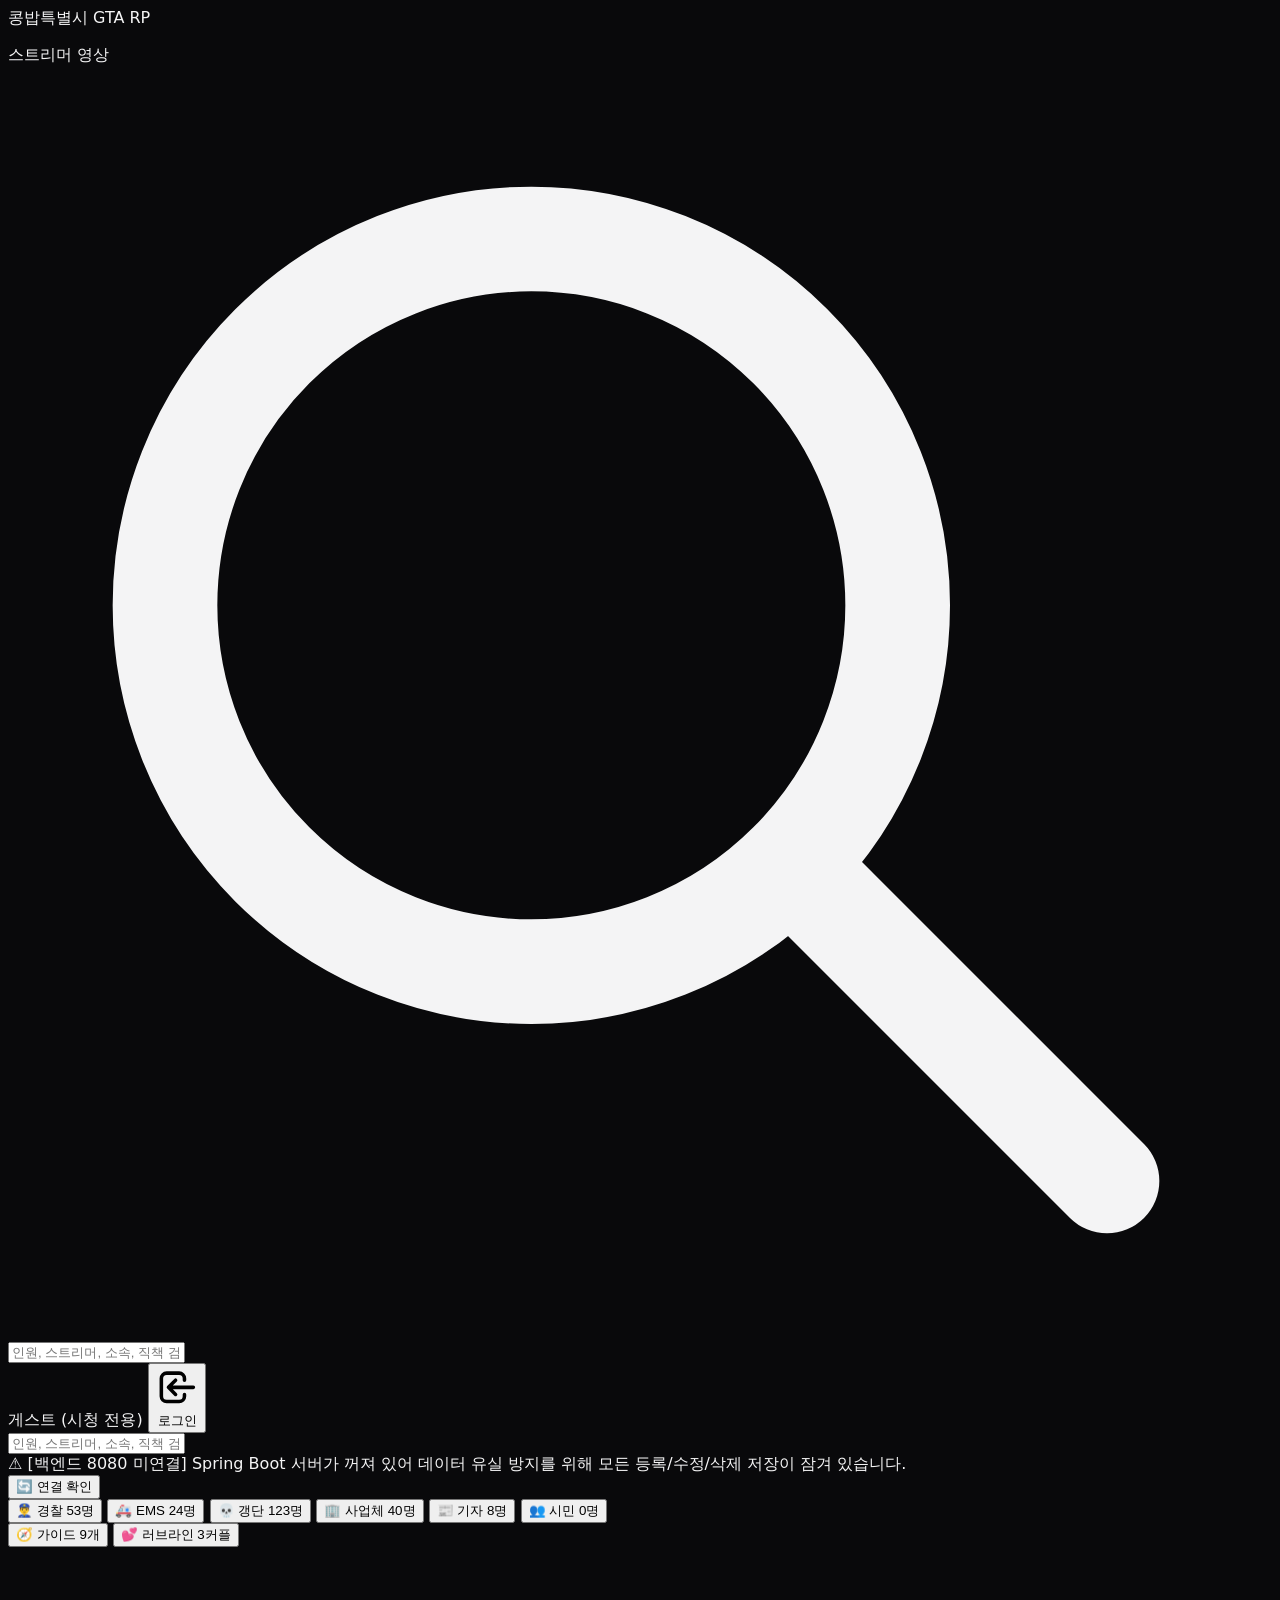
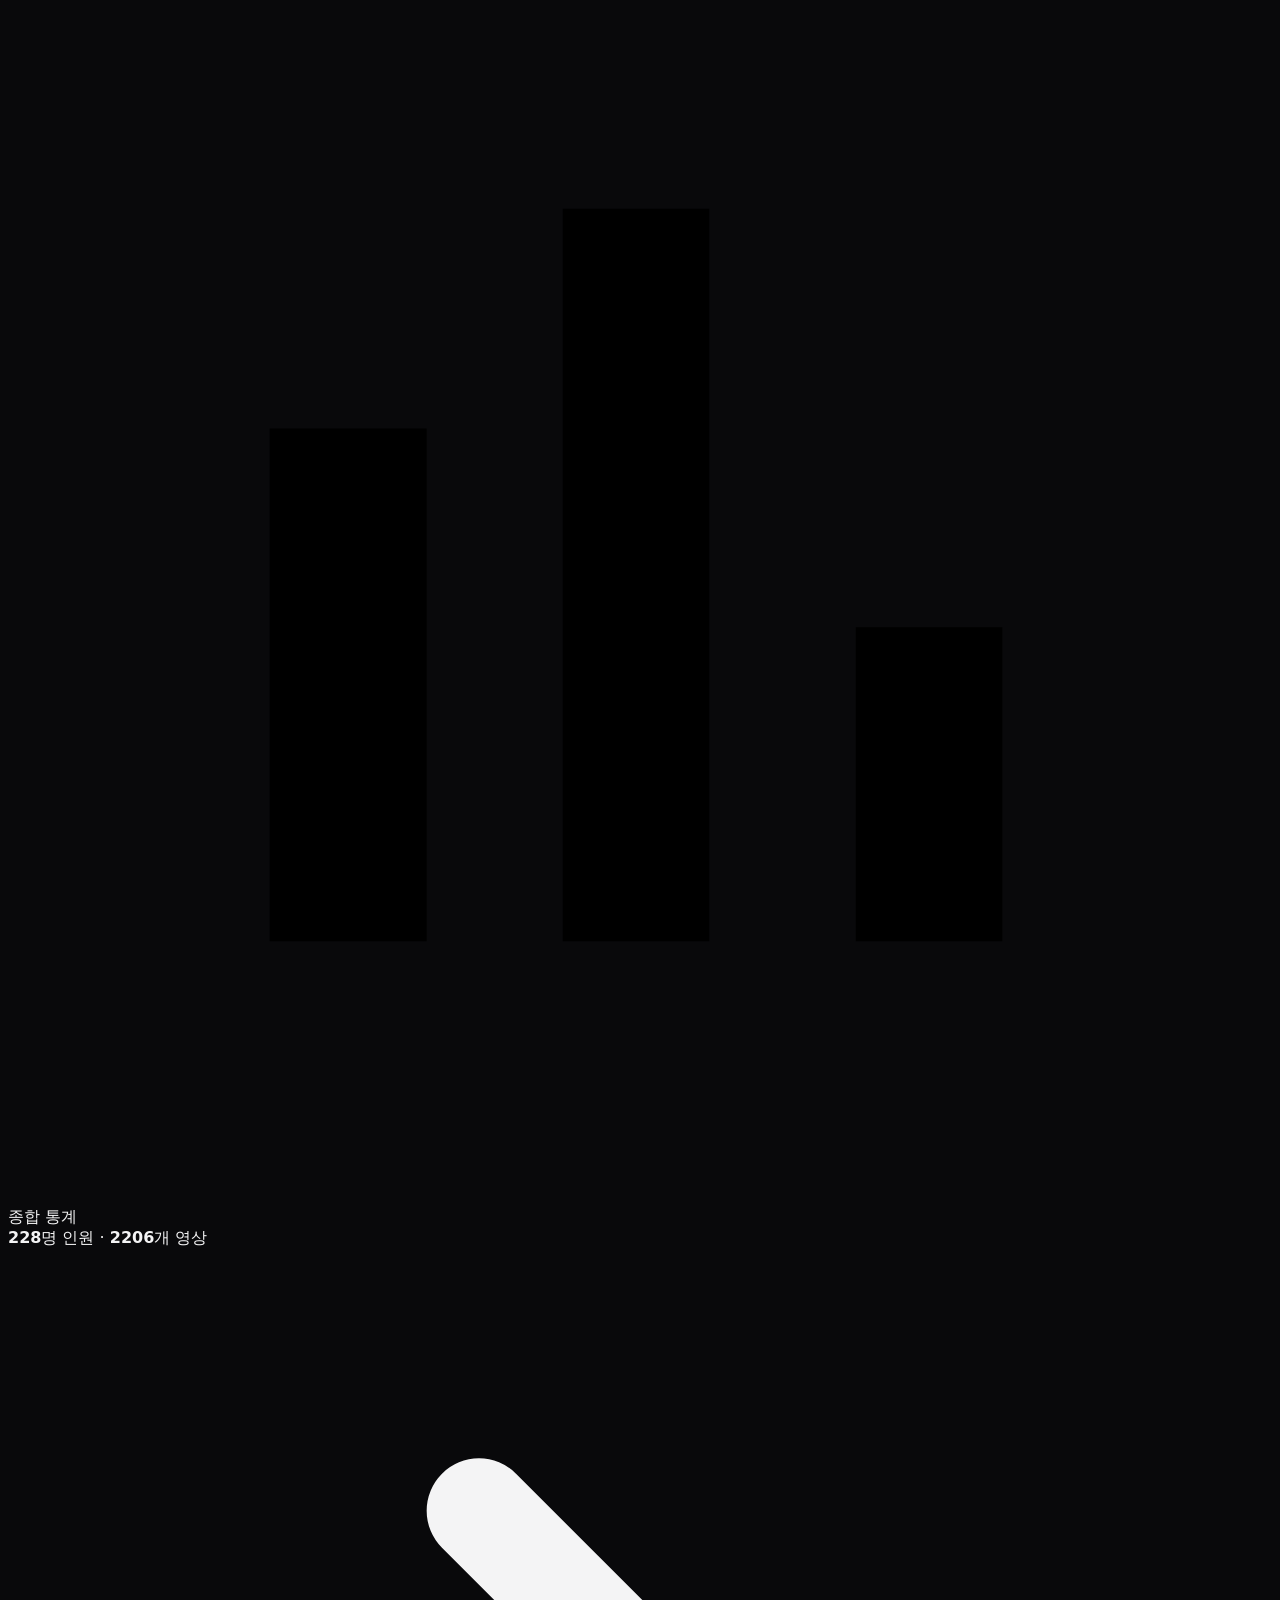
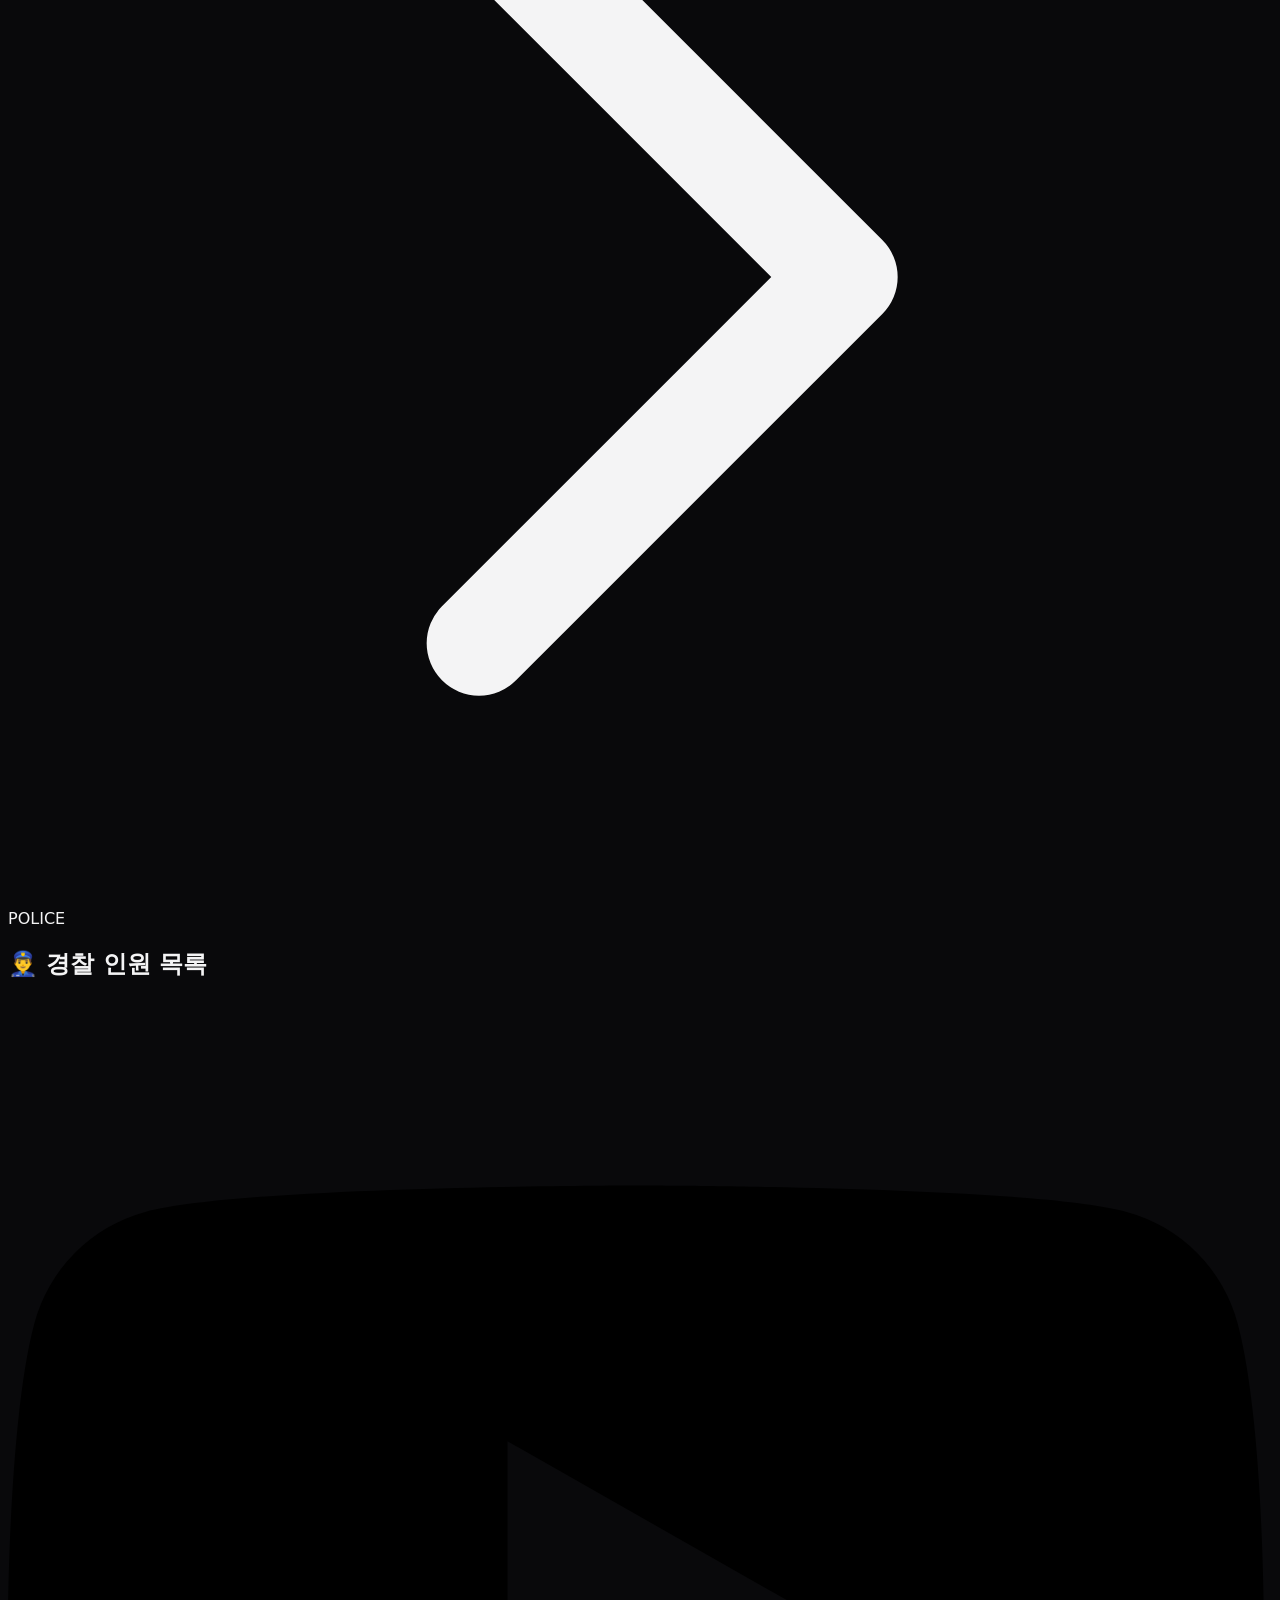
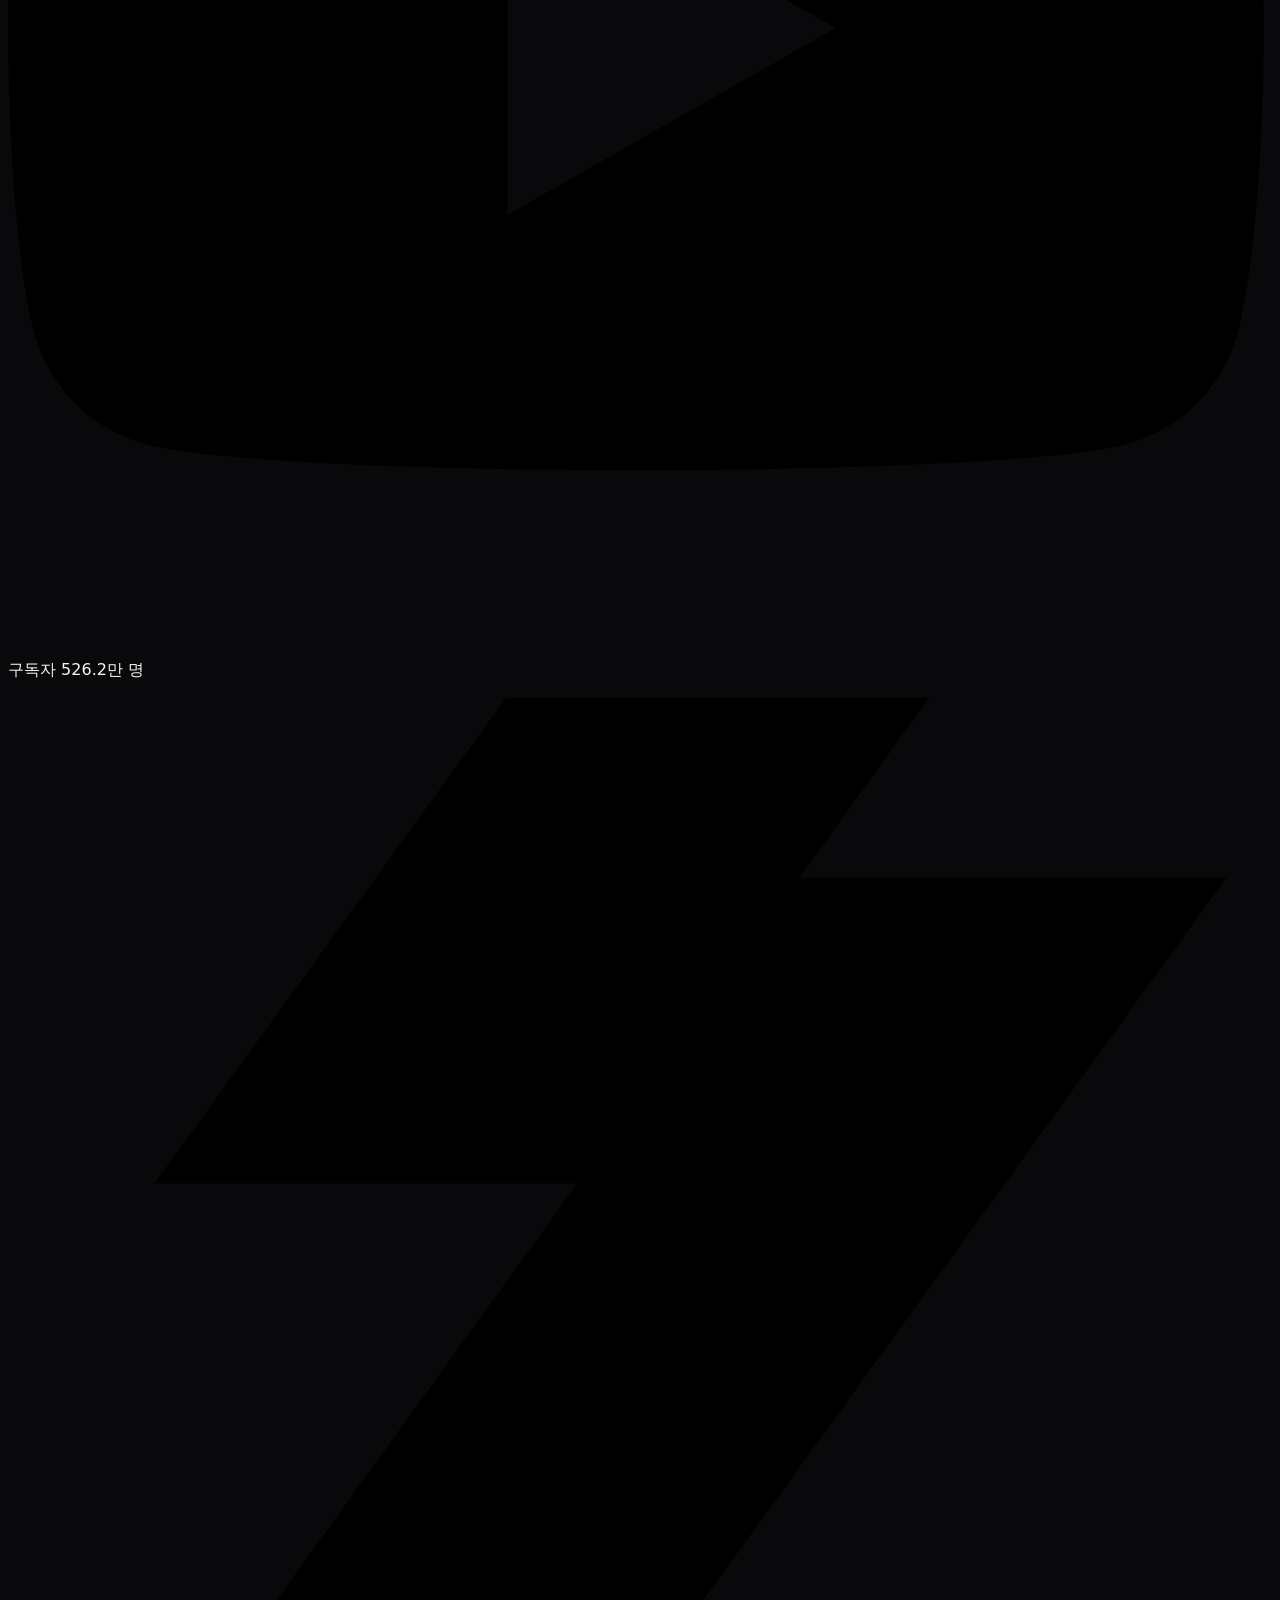
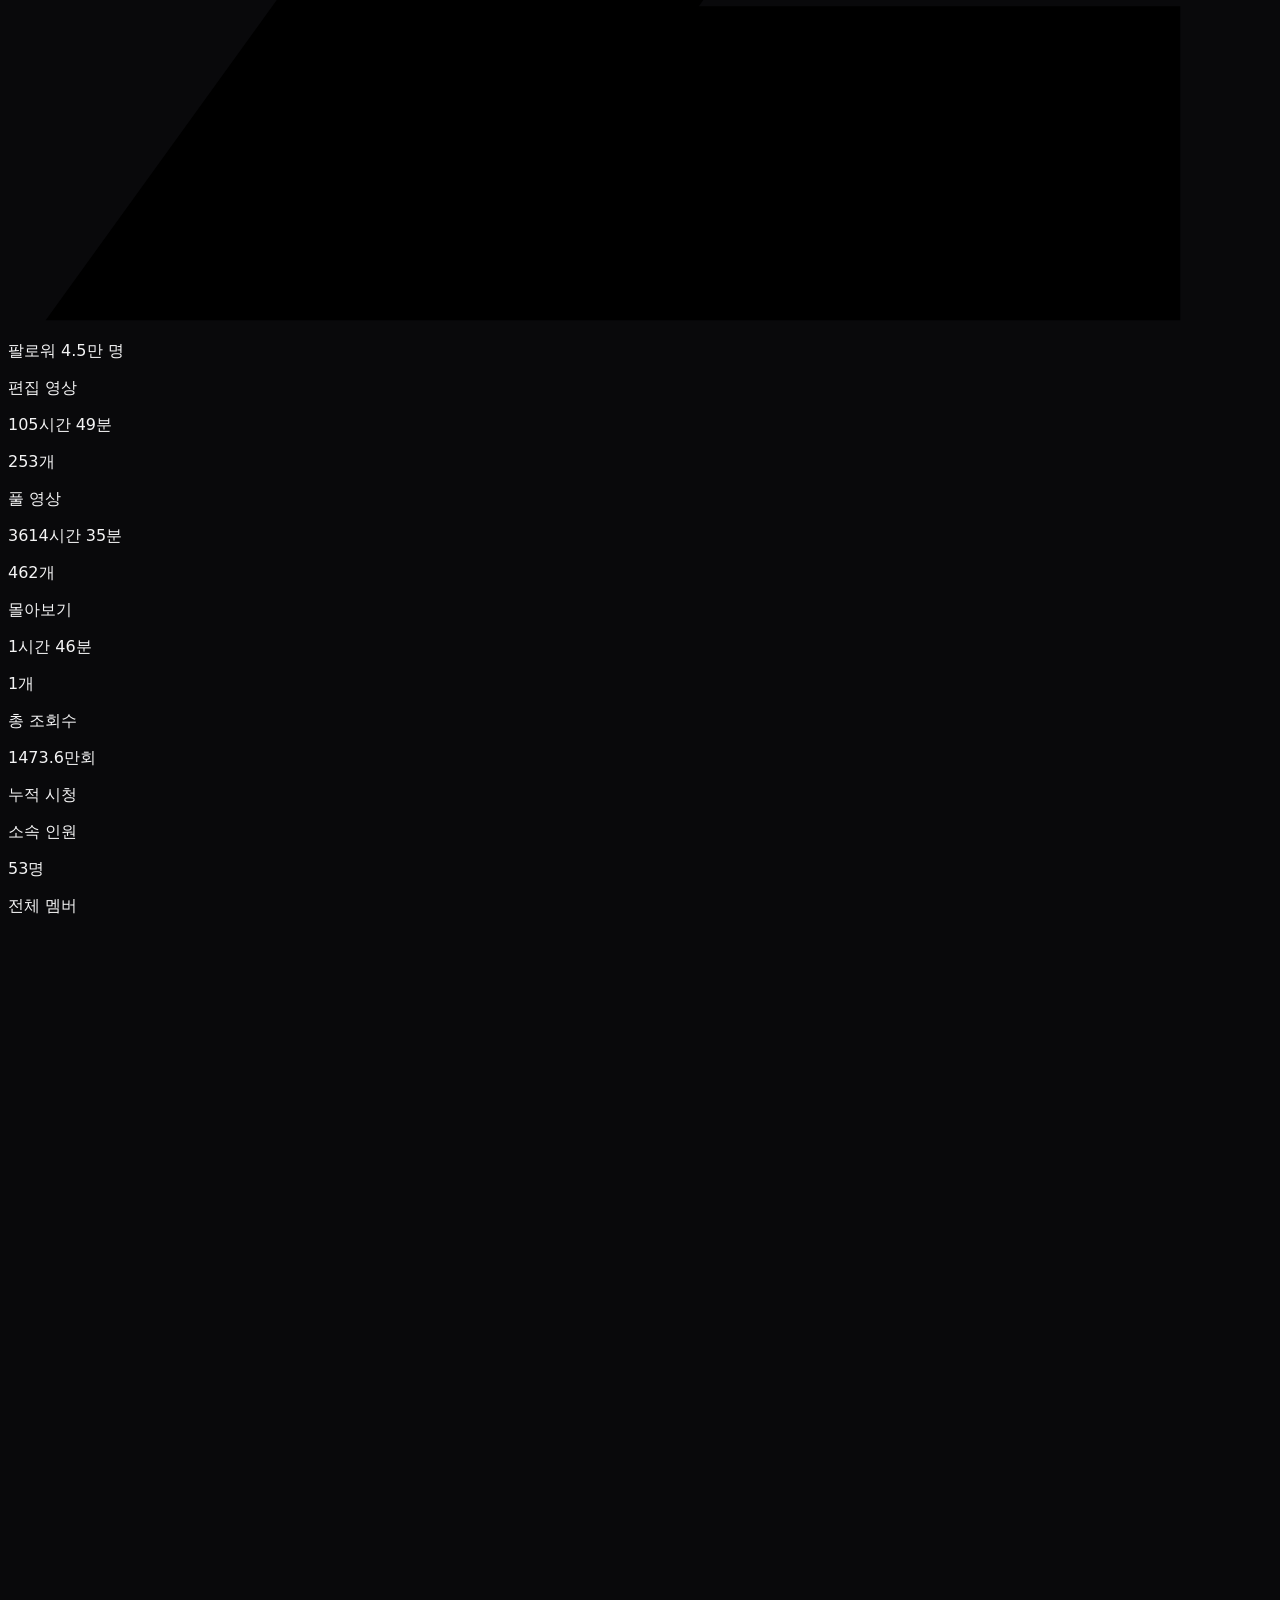
==== docs/index.html @ 72534d23 "commit" ====
<!DOCTYPE html>
<html lang="ko" class="dark">
<head>
  <!-- Google tag (gtag.js) - 로컬(localhost/127.0.0.1) 집계 제외, 깃허브 배포 방문자만 집계 -->
  <script>
    if (window.location.hostname !== "localhost" && 
        window.location.hostname !== "127.0.0.1" && 
        window.location.protocol !== "file:") {
      const gaScript = document.createElement("script");
      gaScript.async = true;
      gaScript.src = "https://www.googletagmanager.com/gtag/js?id=G-QQDWGKVB97";
      document.head.appendChild(gaScript);

      window.dataLayer = window.dataLayer || [];
      function gtag(){dataLayer.push(arguments);}
      gtag('js', new Date());
      gtag('config', 'G-QQDWGKVB97');
    }
  </script>

  <meta charset="UTF-8">
  <meta name="viewport" content="width=device-width, initial-scale=1.0">
  <meta name="referrer" content="no-referrer">
  <title>콩밥특별시 아카이브</title>

  <!-- 외부 리소스 및 이미지 CDN 사전 연결 최적화 (Preconnect & DNS-Prefetch) -->
  <link rel="preconnect" href="https://img.youtube.com">
  <link rel="dns-prefetch" href="https://img.youtube.com">
  <link rel="preconnect" href="https://i.ytimg.com">
  <link rel="dns-prefetch" href="https://i.ytimg.com">
  <link rel="preconnect" href="https://yt3.googleusercontent.com">
  <link rel="dns-prefetch" href="https://yt3.googleusercontent.com">
  <link rel="preconnect" href="https://yt3.ggpht.com">
  <link rel="dns-prefetch" href="https://yt3.ggpht.com">
  <link rel="preconnect" href="https://nng-phinf.pstatic.net">
  <link rel="dns-prefetch" href="https://nng-phinf.pstatic.net">
  <link rel="preconnect" href="https://ssl.pstatic.net">
  <link rel="dns-prefetch" href="https://ssl.pstatic.net">
  <link rel="preconnect" href="https://cdn.jsdelivr.net" crossorigin>
  <link rel="dns-prefetch" href="https://cdn.jsdelivr.net">
  <link rel="preconnect" href="https://cdn.tailwindcss.com" crossorigin>

  <link rel="stylesheet" href="https://cdn.jsdelivr.net/gh/orioncactus/pretendard/dist/web/static/pretendard.css">
  <script src="https://cdn.tailwindcss.com"></script>
  <script>
    tailwind.config = {
      darkMode: 'class',
      theme: {
        extend: {
          colors: {
            brand: {
              red: '#ef4444',
              gold: '#f59e0b',
              dark: '#09090b',
              card: '#121216',
              border: '#27272a'
            }
          }
        }
      }
    }
  </script>
  <link rel="stylesheet" href="./css/style.css?v=20260920_views_sync_v2">
</head>
<body class="bg-[#09090b] text-zinc-100 min-h-screen flex flex-col selection:bg-red-500 selection:text-white">

  <header class="sticky top-0 z-50 bg-[#09090b] border-b border-zinc-800 shadow-lg">
    <div class="max-w-7xl mx-auto px-3 sm:px-6 lg:px-8">
      <div class="flex items-center justify-between h-16 sm:h-20 gap-2 sm:gap-4">
        <div class="flex items-center gap-2.5 sm:gap-3.5 cursor-pointer flex-shrink-0" onclick="selectCategory('police')">
          <div class="w-10 h-10 sm:w-11 sm:h-11 rounded-xl sm:rounded-2xl bg-zinc-950 border border-zinc-700/60 shadow-lg shadow-black/40 overflow-hidden bg-cover bg-center flex-shrink-0 transition-transform hover:scale-105 duration-200" style="background-image: url('assets/콩밥.webp');" title="콩밥특별시"></div>
          <div>
            <div class="flex items-center gap-1.5 sm:gap-2">
              <span class="text-lg sm:text-xl font-black tracking-tight text-white">콩밥특별시</span>
              <span class="text-[9px] sm:text-[10px] font-extrabold uppercase px-1.5 py-0.5 rounded bg-red-500/20 text-red-400 border border-red-500/30">GTA RP</span>
            </div>
            <p class="text-[11px] sm:text-xs text-zinc-400">스트리머 영상</p>
          </div>
        </div>

        <div class="flex-1 max-w-md hidden sm:block">
          <div class="relative">
            <div class="absolute inset-y-0 left-0 pl-3.5 flex items-center pointer-events-none text-zinc-500">
              <svg class="w-4 h-4" fill="none" stroke="currentColor" viewBox="0 0 24 24">
                <path stroke-linecap="round" stroke-linejoin="round" stroke-width="2" d="M21 21l-6-6m2-5a7 7 0 11-14 0 7 7 0 0114 0z"></path>
              </svg>
            </div>
            <input 
              type="text" 
              id="search-input" 
              placeholder="인원, 스트리머, 소속, 직책 검색..." 
              class="w-full pl-10 pr-4 py-2 bg-zinc-900/90 border border-zinc-800 rounded-xl text-sm text-zinc-200 placeholder-zinc-500 focus:outline-none focus:border-red-500 focus:ring-1 focus:ring-red-500 transition-all"
            />
          </div>
        </div>

        <div id="header-auth" class="flex items-center gap-1.5 sm:gap-2.5 flex-shrink-0"></div>
      </div>

      <div class="pb-3 sm:hidden">
        <input 
          type="text" 
          id="search-input-mobile" 
          placeholder="인원, 스트리머, 소속, 직책 검색..." 
          class="w-full px-4 py-2 bg-zinc-900 border border-zinc-800 rounded-xl text-sm text-zinc-200 placeholder-zinc-500 focus:outline-none focus:border-red-500"
        />
      </div>
    </div>
  </header>

  <!-- 백엔드 서버 미연결 경고 배너 (관리자 모드에서 8080 서버 미연결 시 즉시 표시) -->
  <div id="backend-offline-banner" class="hidden bg-gradient-to-r from-red-950 via-red-900 to-red-950 border-b-2 border-red-500/80 px-4 py-2.5 text-xs sm:text-sm text-red-100 items-center justify-between shadow-xl select-none z-40 sticky top-16 sm:top-20">
    <div class="flex items-center gap-2.5 font-bold">
      <span class="w-3 h-3 rounded-full bg-red-500 animate-ping flex-shrink-0"></span>
      <span>⚠️ [백엔드 8080 미연결] Spring Boot 서버가 꺼져 있어 데이터 유실 방지를 위해 모든 등록/수정/삭제 저장이 잠겨 있습니다.</span>
    </div>
    <div class="flex items-center gap-2 flex-shrink-0 ml-3">
      <button onclick="checkBackupServerHealth(true)" class="px-3 py-1 bg-red-600 hover:bg-red-500 text-white rounded-xl text-xs font-bold transition-all shadow-md cursor-pointer flex items-center gap-1">
        <span>🔄</span>
        <span>연결 확인</span>
      </button>
    </div>
  </div>

  <main class="flex-1 max-w-7xl w-full mx-auto px-3 sm:px-6 lg:px-8 py-4 sm:py-6">
    <div class="mb-5 sm:mb-6 flex flex-col lg:flex-row lg:items-stretch justify-between gap-3 sm:gap-4 border-b border-zinc-800/80 pb-4 sm:pb-5">
      <!-- 직업 탭 2줄 (1행: 직업 탭, 2행: 가이드, 러브라인 탭) -->
      <div class="flex flex-col gap-1.5 sm:gap-2 min-w-0 flex-1 justify-center">
        <div id="category-tabs" class="flex items-center gap-1.5 sm:gap-2 overflow-x-auto no-scrollbar py-0.5 flex-nowrap min-w-0 max-w-full"></div>
        <div id="secondary-tabs" class="flex items-center gap-1.5 sm:gap-2 overflow-x-auto no-scrollbar py-0.5 flex-nowrap min-w-0 max-w-full"></div>
      </div>

      <!-- 우측: 종합 통계 버튼 (2줄 높이에 맞춰 확장 & 좌우 너비 확대) -->
      <div id="header-stats" onclick="openLeaderboardModal()" title="전체 종합 통계 보기 (클릭)" class="flex items-center justify-center bg-zinc-900/80 hover:bg-zinc-800/90 px-5 sm:px-6 lg:px-7 lg:min-w-[220px] py-2 sm:py-2.5 rounded-2xl border border-zinc-800 hover:border-amber-500/50 flex-shrink-0 cursor-pointer transition-all shadow-md group select-none w-full lg:w-auto"></div>
    </div>

    <section id="main-content" class="animate-fade-in"></section>
  </main>

  <!-- 좌측 수직 플로팅 카테고리 네비게이션 (상단 탭이 스크롤되어 가려질 때 자동 표시, 대형 화면 전용) -->
  <aside 
    id="floating-category-nav" 
    class="hidden xl:flex fixed left-2 sm:left-4 lg:left-6 top-1/2 -translate-y-1/2 z-20 transition-all duration-300 ease-out pointer-events-none opacity-0 -translate-x-6 flex-col items-start select-none"
    aria-label="카테고리 빠른 이동"
  >
    <div id="floating-category-panel" class="bg-zinc-950/95 backdrop-blur-2xl border border-zinc-800/90 rounded-2xl sm:rounded-3xl p-2 sm:p-2.5 shadow-2xl shadow-black/95 flex flex-col gap-1.5 ring-1 ring-white/10 max-h-[85vh] overflow-y-auto min-w-[58px] sm:min-w-[190px]">
      <div id="floating-category-header" class="px-3 py-1.5 border-b border-zinc-800/80 hidden sm:flex items-center justify-between text-xs font-bold text-zinc-300">
        <span>소속 바로가기</span>
        <span class="text-[10px] text-zinc-500 font-normal">빠른 이동</span>
      </div>
      <div id="floating-category-tabs" class="flex flex-col gap-1.5"></div>
      <div class="pt-1.5 mt-0.5 border-t border-zinc-800/80">
        <button 
          onclick="window.scrollTo({ top: 0, behavior: 'smooth' })" 
          title="페이지 최상단으로 이동" 
          class="w-full flex items-center justify-center gap-1.5 py-2 sm:py-2.5 px-3 rounded-xl sm:rounded-2xl text-xs font-bold text-zinc-400 hover:text-white hover:bg-zinc-800/80 transition-all border border-transparent hover:border-zinc-700 cursor-pointer"
        >
          <span class="font-black text-sm">↑</span>
          <span class="floating-nav-label hidden sm:inline">맨 위로 이동</span>
        </button>
      </div>
    </div>
  </aside>

  <!-- 모바일 및 태블릿 플로팅 맨 위로 이동 버튼 -->
  <button 
    id="mobile-scroll-top-btn" 
    onclick="window.scrollTo({ top: 0, behavior: 'smooth' })" 
    title="맨 위로 이동" 
    aria-label="맨 위로 이동"
    class="fixed bottom-5 right-5 z-40 w-11 h-11 rounded-full bg-zinc-900/95 text-amber-400 hover:text-white border border-zinc-700/80 shadow-2xl backdrop-blur-md flex items-center justify-center transition-all duration-300 opacity-0 pointer-events-none translate-y-4 cursor-pointer xl:hidden select-none active:scale-95"
  >
    <span class="font-black text-lg">↑</span>
  </button>

  <footer class="mt-auto border-t border-zinc-800/80 bg-zinc-950 py-8 text-center text-xs text-zinc-500">
    <div class="max-w-7xl mx-auto px-4">
      <p class="font-medium text-zinc-400 mb-1">콩밥특별시 GTA RP 스트리머 영상 아카이브</p>
      <p>본 사이트는 GTA 롤플레잉 스트리머 팬 및 시청자를 위한 영상 모음집입니다.</p>
      <p class="mt-2 text-zinc-600">유튜브 썸네일 및 영상에 대한 모든 저작권은 해당 원작자 및 스트리머에게 있습니다.</p>
    </div>
  </footer>

  <div id="login-modal" class="fixed inset-0 z-50 bg-black/85 backdrop-blur-sm hidden items-center justify-center p-2.5 sm:p-4 select-none" draggable="false">
    <div class="bg-zinc-900 border border-zinc-800 rounded-2xl sm:rounded-3xl w-full max-w-md max-h-[92vh] overflow-y-auto shadow-2xl p-5 sm:p-6 md:p-8 flex flex-col select-none" draggable="false">
      <div class="flex items-center justify-between pb-4 border-b border-zinc-800 mb-6">
        <div class="flex items-center gap-2.5">
          <div class="w-10 h-10 rounded-2xl bg-red-600/20 border border-red-500/30 flex items-center justify-center text-red-500">
            <svg class="w-5 h-5" fill="none" stroke="currentColor" viewBox="0 0 24 24"><path stroke-linecap="round" stroke-linejoin="round" stroke-width="2" d="M12 15v2m-6 4h12a2 2 0 002-2v-6a2 2 0 00-2-2H6a2 2 0 00-2 2v6a2 2 0 002 2zm10-10V7a4 4 0 00-8 0v4h8z"></path></svg>
          </div>
          <div>
            <h3 class="text-xl font-bold text-white">로그인</h3>
            <p class="text-xs text-zinc-400">콩밥특별시 영상 아카이브</p>
          </div>
        </div>
        <button onclick="closeLoginModal()" class="w-8 h-8 rounded-lg bg-zinc-800 hover:bg-zinc-700 text-zinc-400 hover:text-white flex items-center justify-center cursor-pointer transition-colors flex-shrink-0">✕</button>
      </div>

      <form onsubmit="handleAdminLogin(event)" class="space-y-4">
        <div>
          <label class="block text-xs font-semibold text-zinc-300 mb-1.5">어드민 아이디</label>
          <input 
            type="text" 
            id="login-username" 
            placeholder="아이디를 입력하세요" 
            autocomplete="username"
            required
            class="w-full px-3.5 py-2.5 bg-zinc-950 border border-zinc-800 rounded-xl text-sm text-zinc-200 focus:outline-none focus:border-red-500 focus:ring-1 focus:ring-red-500 transition-all placeholder-zinc-600"
          />
        </div>

        <div>
          <label class="block text-xs font-semibold text-zinc-300 mb-1.5">비밀번호</label>
          <input 
            type="password" 
            id="login-password" 
            placeholder="비밀번호를 입력하세요" 
            autocomplete="current-password"
            required
            class="w-full px-3.5 py-2.5 bg-zinc-950 border border-zinc-800 rounded-xl text-sm text-zinc-200 focus:outline-none focus:border-red-500 focus:ring-1 focus:ring-red-500 transition-all placeholder-zinc-600"
          />
        </div>

        <div id="login-error" class="hidden text-xs font-medium text-red-400 bg-red-950/50 border border-red-800/50 p-2.5 rounded-xl text-center"></div>

        <div class="pt-2">
          <button 
            type="submit" 
            class="w-full py-2.5 bg-red-600 hover:bg-red-500 text-white rounded-xl text-sm font-bold transition-all shadow-lg shadow-red-600/30 cursor-pointer flex items-center justify-center gap-2"
          >
            <span>어드민 로그인</span>
            <svg class="w-4 h-4" fill="none" stroke="currentColor" viewBox="0 0 24 24"><path stroke-linecap="round" stroke-linejoin="round" stroke-width="2" d="M14 5l7 7m0 0l-7 7m7-7H3"></path></svg>
          </button>
        </div>
      </form>

      <div class="relative my-6 text-center">
        <div class="absolute inset-0 flex items-center"><div class="w-full border-t border-zinc-800"></div></div>
        <span class="relative px-3 bg-zinc-900 text-xs text-zinc-500 font-medium">또는</span>
      </div>

      <button 
        type="button"
        onclick="handleGuestLogin()" 
        class="w-full py-2.5 bg-zinc-800 hover:bg-zinc-700 text-zinc-200 hover:text-white rounded-xl text-sm font-semibold transition-colors cursor-pointer flex items-center justify-center gap-2"
      >
        <span>👤 게스트로 둘러보기 (시청 전용)</span>
      </button>
    </div>
  </div>

  <div id="video-modal" class="fixed inset-0 z-50 bg-black/85 backdrop-blur-sm hidden items-center justify-center p-2.5 sm:p-4 select-none" draggable="false">
    <div class="bg-zinc-900 border border-zinc-800 rounded-2xl sm:rounded-3xl w-full max-w-xl sm:min-h-[580px] min-h-0 max-h-[92vh] overflow-y-auto shadow-2xl p-4 sm:p-6 md:p-8 flex flex-col select-none" draggable="false">
      <!-- 헤더 -->
      <div class="flex items-center justify-between pb-4 border-b border-zinc-800 mb-4">
        <div>
          <h3 id="video-modal-title" class="text-xl font-bold text-white">영상 추가</h3>
          <p id="video-modal-subtitle" class="text-xs text-zinc-400 mt-0.5">인원의 유튜브 또는 치지직 영상을 등록합니다</p>
        </div>
        <button onclick="closeVideoModal()" class="w-8 h-8 rounded-lg bg-zinc-800 hover:bg-zinc-700 text-zinc-400 hover:text-white flex items-center justify-center cursor-pointer transition-colors flex-shrink-0">✕</button>
      </div>

      <!-- 모드 전환 탭 (신규 추가 시 표시) -->
      <div id="video-modal-mode-tabs" class="flex items-center gap-1.5 p-1 bg-zinc-950 rounded-2xl border border-zinc-800 mb-4 select-none">
        <button 
          type="button" 
          id="btn-video-mode-single" 
          onclick="switchVideoModalMode('single')" 
          class="flex-1 py-2 px-2 sm:px-3 rounded-xl text-xs font-bold transition-all bg-zinc-800 text-white shadow-sm flex items-center justify-center gap-1.5 cursor-pointer"
        >
          <span>🔗 단일 영상 추가</span>
        </button>
        <button 
          type="button" 
          id="btn-video-mode-multi" 
          onclick="switchVideoModalMode('multi')" 
          class="flex-1 py-2 px-2 sm:px-3 rounded-xl text-xs font-bold transition-all text-zinc-400 hover:text-white flex items-center justify-center gap-1.5 cursor-pointer"
        >
          <span>📑 여러 개 일괄 등록</span>
        </button>
      </div>

      <!-- 1. 단일 영상 등록 폼 -->
      <form id="video-single-form" onsubmit="handleSaveVideo(event)" class="flex-1 flex flex-col justify-between">
        <input type="hidden" id="video-form-id" value="" />
        <div class="space-y-4">
          <div>
          <label class="block text-xs font-semibold text-zinc-300 mb-1">영상 URL (유튜브 / 치지직) <span class="text-red-500">*</span></label>
          <div class="flex gap-2">
            <input 
              type="text" 
              id="video-form-url" 
              placeholder="https://www.youtube.com/watch?v=... 또는 https://chzzk.naver.com/video/..." 
              required
              oninput="handleVideoUrlInput(this.value)"
              onpaste="setTimeout(() => handleVideoUrlInput(this.value), 50)"
              onchange="handleVideoUrlInput(this.value)"
              class="flex-1 px-3.5 py-2.5 bg-zinc-950 border border-zinc-800 rounded-xl text-xs text-zinc-200 focus:outline-none focus:border-red-500 transition-colors"
            />
            <button 
              type="button" 
              id="btn-fetch-youtube-info" 
              onclick="triggerFetchYouTubeInfo()" 
              class="px-3 py-2 bg-zinc-800 hover:bg-zinc-700 active:bg-zinc-600 text-zinc-200 rounded-xl text-xs font-medium transition-colors flex items-center gap-1.5 whitespace-nowrap flex-shrink-0 cursor-pointer"
              title="영상 정보(제목, 날짜, 길이) 자동 가져오기"
            >
              <svg class="w-3.5 h-3.5 text-red-500 fill-current" viewBox="0 0 24 24"><path d="M23.498 6.186a3.016 3.016 0 0 0-2.122-2.136C19.505 3.545 12 3.545 12 3.545s-7.505 0-9.377.505A3.017 3.017 0 0 0 .502 6.186C0 8.07 0 12 0 12s0 3.93.502 5.814a3.016 3.016 0 0 0 2.122 2.136c1.871.505 9.376.505 9.376.505s7.505 0 9.377-.505a3.015 3.015 0 0 0 2.122-2.136C24 15.93 24 12 24 12s0-3.93-.502-5.814zM9.545 15.568V8.432L15.818 12l-6.273 3.568z"/></svg>
              <span id="btn-fetch-youtube-text">정보 가져오기</span>
            </button>
          </div>
        </div>

        <div id="video-modal-thumb-preview" class="hidden items-center gap-3 bg-zinc-950 p-2.5 rounded-xl border border-zinc-800 select-none">
          <img id="video-modal-thumb-img" src="" draggable="false" class="w-24 aspect-video rounded-lg object-cover bg-black flex-shrink-0" />
          <div class="flex-1 min-w-0">
            <div id="video-modal-thumb-status" class="text-xs text-emerald-400 font-medium">✓ 유튜브 썸네일 인식 성공</div>
            <div id="video-modal-thumb-subtext" class="text-[11px] text-zinc-400 mt-0.5 truncate hidden"></div>
          </div>
        </div>

        <div>
          <label class="block text-xs font-semibold text-zinc-300 mb-1.5">영상 구분 <span class="text-red-500">*</span></label>
          <div class="grid grid-cols-3 gap-1.5 sm:gap-2">
            <label class="flex items-center gap-1.5 p-2 sm:p-2.5 bg-zinc-950 border border-zinc-800 rounded-xl cursor-pointer hover:border-zinc-700">
              <input type="radio" name="video-form-type" value="clip" checked class="text-red-600 focus:ring-0">
              <span class="text-[11px] sm:text-xs text-zinc-200 font-bold truncate">🎬 편집 영상</span>
            </label>
            <label class="flex items-center gap-1.5 p-2 sm:p-2.5 bg-zinc-950 border border-zinc-800 rounded-xl cursor-pointer hover:border-zinc-700">
              <input type="radio" name="video-form-type" value="full" class="text-indigo-600 focus:ring-0">
              <span class="text-[11px] sm:text-xs text-zinc-200 font-bold truncate">📹 풀 영상</span>
            </label>
            <label class="flex items-center gap-1.5 p-2 sm:p-2.5 bg-zinc-950 border border-zinc-800 rounded-xl cursor-pointer hover:border-zinc-700">
              <input type="radio" name="video-form-type" value="binge" class="text-amber-500 focus:ring-0">
              <span class="text-[11px] sm:text-xs text-zinc-200 font-bold truncate">🍿 몰아보기</span>
            </label>
          </div>
        </div>

        <div>
          <label class="block text-xs font-semibold text-zinc-300 mb-1">영상 제목 <span class="text-red-500">*</span></label>
          <input 
            type="text" 
            id="video-form-title" 
            placeholder="[콩밥특별시] 영상 제목 입력" 
            required
            class="w-full px-3.5 py-2.5 bg-zinc-950 border border-zinc-800 rounded-xl text-xs text-zinc-200 focus:outline-none focus:border-red-500 transition-colors"
          />
        </div>

        <div class="grid grid-cols-1 sm:grid-cols-2 gap-2.5 sm:gap-3">
          <div>
            <label class="block text-xs font-semibold text-zinc-300 mb-1">업로드 날짜</label>
            <input 
              type="text" 
              id="video-form-date" 
              value="2026.09.08" 
              placeholder="예: 2026.09.08"
              class="w-full px-3.5 py-2.5 bg-zinc-950 border border-zinc-800 rounded-xl text-xs text-zinc-200 focus:outline-none focus:border-red-500 transition-colors"
            />
          </div>
          <div>
            <label class="block text-xs font-semibold text-zinc-300 mb-1">영상 길이</label>
            <input 
              type="text" 
              id="video-form-duration" 
              placeholder="예: 1:11:11, 14:20" 
              class="w-full px-3.5 py-2.5 bg-zinc-950 border border-zinc-800 rounded-xl text-xs text-zinc-200 focus:outline-none focus:border-red-500 transition-colors font-mono"
            />
          </div>
        </div>
        </div>

        <div class="pt-4 flex items-center justify-end gap-2 border-t border-zinc-800 mt-auto">
          <button 
            type="button" 
            onclick="closeVideoModal()" 
            class="px-4 py-2 bg-zinc-800 hover:bg-zinc-700 text-zinc-300 text-xs font-semibold rounded-xl transition-colors cursor-pointer"
          >
            취소
          </button>
          <button 
            type="submit" 
            id="btn-save-single-video"
            class="px-5 py-2 bg-red-600 hover:bg-red-500 disabled:opacity-50 disabled:pointer-events-none text-white text-xs font-bold rounded-xl transition-colors cursor-pointer shadow-md shadow-red-600/30"
          >
            저장하기
          </button>
        </div>
      </form>

      <!-- 2. 여러 개 링크 일괄 등록 폼 (다중 등록 모드) -->
      <div id="video-multi-form" class="hidden flex-1 flex flex-col justify-between">
        <div class="space-y-4">
          <div>
            <div class="flex items-center justify-between mb-1.5">
              <label class="block text-xs font-semibold text-zinc-300">
                여러 영상 URL 붙여넣기 <span class="text-red-500">*</span>
              </label>
              <span class="text-[11px] text-zinc-400">한 줄에 하나씩 여러 개 링크 입력</span>
            </div>
            <textarea 
              id="video-multi-urls" 
              rows="4" 
              placeholder="https://www.youtube.com/watch?v=...&#10;https://youtu.be/...&#10;https://chzzk.naver.com/video/..." 
              onpaste="handleMultiUrlsPaste(event)"
              class="w-full px-3.5 py-2.5 bg-zinc-950 border border-zinc-800 rounded-xl text-xs text-zinc-200 focus:outline-none focus:border-red-500 transition-colors font-mono leading-relaxed resize-y"
            ></textarea>
          </div>

          <div>
            <label class="block text-xs font-semibold text-zinc-300 mb-1.5">영상 구분 <span class="text-red-500">*</span></label>
            <div class="grid grid-cols-3 gap-1.5 sm:gap-2">
              <label class="flex items-center gap-1.5 p-2 sm:p-2.5 bg-zinc-950 border border-zinc-800 rounded-xl cursor-pointer hover:border-zinc-700">
                <input type="radio" name="video-multi-type" value="clip" checked class="text-red-600 focus:ring-0">
                <span class="text-[11px] sm:text-xs text-zinc-200 font-bold truncate">🎬 편집 영상</span>
              </label>
              <label class="flex items-center gap-1.5 p-2 sm:p-2.5 bg-zinc-950 border border-zinc-800 rounded-xl cursor-pointer hover:border-zinc-700">
                <input type="radio" name="video-multi-type" value="full" class="text-indigo-600 focus:ring-0">
                <span class="text-[11px] sm:text-xs text-zinc-200 font-bold truncate">📹 풀 영상</span>
              </label>
              <label class="flex items-center gap-1.5 p-2 sm:p-2.5 bg-zinc-950 border border-zinc-800 rounded-xl cursor-pointer hover:border-zinc-700">
                <input type="radio" name="video-multi-type" value="binge" class="text-amber-500 focus:ring-0">
                <span class="text-[11px] sm:text-xs text-zinc-200 font-bold truncate">🍿 몰아보기</span>
              </label>
            </div>
          </div>

          <div class="flex items-center gap-3">
            <button 
              type="button" 
              id="btn-fetch-multi-videos" 
              onclick="handleFetchMultiVideos()" 
              class="px-3 py-2 bg-zinc-800 hover:bg-zinc-700 active:bg-zinc-600 text-zinc-200 rounded-xl text-xs font-medium transition-colors flex items-center gap-1.5 whitespace-nowrap flex-shrink-0 cursor-pointer"
              title="영상 목록 정보(제목, 날짜, 길이) 자동 가져오기"
            >
              <svg class="w-3.5 h-3.5 text-red-500 fill-current" viewBox="0 0 24 24"><path d="M23.498 6.186a3.016 3.016 0 0 0-2.122-2.136C19.505 3.545 12 3.545 12 3.545s-7.505 0-9.377.505A3.017 3.017 0 0 0 .502 6.186C0 8.07 0 12 0 12s0 3.93.502 5.814a3.016 3.016 0 0 0 2.122 2.136c1.871.505 9.376.505 9.376.505s7.505 0 9.377-.505a3.015 3.015 0 0 0 2.122-2.136C24 15.93 24 12 24 12s0-3.93-.502-5.814zM9.545 15.568V8.432L15.818 12l-6.273 3.568z"/></svg>
              <span id="btn-fetch-multi-text">정보 가져오기</span>
            </button>
            <span id="video-multi-fetch-status" class="text-xs font-medium text-emerald-400 hidden"></span>
          </div>

          <!-- 재생목록 스타일의 영상 미리보기 리스트 -->
          <div id="video-multi-preview-container" class="hidden space-y-2.5 pt-3 border-t border-zinc-800">
            <div class="flex items-center justify-between text-xs font-bold text-zinc-300">
              <div class="flex items-center gap-2">
                <label class="flex items-center gap-1.5 cursor-pointer select-none">
                  <input type="checkbox" id="video-multi-select-all" checked onchange="toggleAllMultiVideos(this.checked)" class="rounded border-zinc-700 text-red-600 focus:ring-0 w-3.5 h-3.5 cursor-pointer">
                  <span>전체 선택 (<span id="video-multi-selected-count">0</span>/<span id="video-multi-total-count">0</span>)</span>
                </label>
              </div>
              <div class="flex items-center gap-2">
                <button type="button" onclick="reverseMultiVideos()" class="text-[11px] text-zinc-400 hover:text-white px-2 py-1 rounded bg-zinc-800 hover:bg-zinc-700 transition-colors cursor-pointer">
                  ⇅ 순서 반전
                </button>
              </div>
            </div>

            <div id="video-multi-preview-list" class="max-h-64 overflow-y-auto space-y-1.5 pr-1 divide-y divide-zinc-800/40"></div>

            <div class="text-[11px] text-zinc-400 bg-zinc-900/60 p-2.5 rounded-xl border border-zinc-800/50 flex items-center justify-between flex-wrap gap-2">
              <span class="text-zinc-400 font-medium">추가한 순서 그대로 목록 맨 뒤에 등록됩니다.</span>
              <label class="flex items-center gap-1.5 cursor-pointer ml-auto">
                <input type="checkbox" id="video-multi-skip-duplicates" checked class="rounded border-zinc-700 text-red-600 focus:ring-0 w-3.5 h-3.5 cursor-pointer">
                <span class="text-zinc-300 font-medium">이미 등록된 영상 건너뛰기</span>
              </label>
            </div>
          </div>
        </div>

        <div class="pt-4 flex items-center justify-end gap-2 border-t border-zinc-800 mt-auto">
          <button 
            type="button" 
            onclick="closeVideoModal()" 
            class="px-4 py-2 bg-zinc-800 hover:bg-zinc-700 text-zinc-300 text-xs font-semibold rounded-xl transition-colors cursor-pointer"
          >
            취소
          </button>
          <button 
            type="button" 
            id="btn-submit-multi-videos" 
            onclick="submitMultiVideos()" 
            disabled 
            class="px-5 py-2 bg-red-600 hover:bg-red-500 disabled:opacity-40 disabled:pointer-events-none text-white text-xs font-bold rounded-xl transition-colors cursor-pointer shadow-md shadow-red-600/30 flex items-center gap-1.5"
          >
            <span>일괄 등록하기</span>
          </button>
        </div>
      </div>
    </div>
  </div>

  <!-- 재생목록 일괄 등록 모달 -->
  <div id="playlist-modal" class="fixed inset-0 z-50 bg-black/85 backdrop-blur-sm hidden items-center justify-center p-2.5 sm:p-4 select-none" draggable="false">
    <div class="bg-zinc-900 border border-zinc-800 rounded-2xl sm:rounded-3xl w-full max-w-2xl max-h-[92vh] overflow-y-auto shadow-2xl p-4 sm:p-6 md:p-8 flex flex-col select-none" draggable="false">
      <div class="flex items-center justify-between pb-4 border-b border-zinc-800 mb-5">
        <div>
          <h3 class="text-xl font-bold text-white flex items-center gap-2">
            <span>📑 유튜브 재생목록 일괄 등록</span>
          </h3>
          <p id="playlist-modal-subtitle" class="text-xs text-zinc-400 mt-0.5">재생목록 링크를 입력하면 모든 영상을 자동으로 분석하여 한 번에 등록합니다</p>
        </div>
        <button onclick="closePlaylistModal()" class="w-8 h-8 rounded-lg bg-zinc-800 hover:bg-zinc-700 text-zinc-400 hover:text-white flex items-center justify-center cursor-pointer transition-colors flex-shrink-0">✕</button>
      </div>

      <form onsubmit="handleBatchImportPlaylist(event)" class="space-y-4">
        <div>
          <label class="block text-xs font-semibold text-zinc-300 mb-1">
            재생목록 URL 또는 영상 URL <span class="text-red-500">*</span>
          </label>
          <div class="flex gap-2">
            <input 
              type="text" 
              id="playlist-form-url" 
              placeholder="https://www.youtube.com/playlist?list=PL... 또는 watch?v=...&list=..." 
              required
              class="flex-1 px-3.5 py-2.5 bg-zinc-950 border border-zinc-800 rounded-xl text-xs text-zinc-200 focus:outline-none focus:border-amber-500 transition-colors"
            />
            <button 
              type="button" 
              id="btn-fetch-playlist" 
              onclick="fetchPlaylistPreview()"
              class="px-3.5 py-2.5 bg-amber-500 hover:bg-amber-400 text-black text-xs font-bold rounded-xl transition-all shadow-md shadow-amber-500/20 whitespace-nowrap cursor-pointer flex items-center gap-1.5"
            >
              <span id="btn-fetch-playlist-text">목록 불러오기</span>
            </button>
          </div>
          <p class="text-[11px] text-zinc-500 mt-1">유튜브 재생목록 링크나 재생목록이 포함된 영상 주소를 입력하세요.</p>
        </div>

        <div>
          <label class="block text-xs font-semibold text-zinc-300 mb-1.5">영상 구분 선택 <span class="text-red-500">*</span></label>
          <div class="grid grid-cols-3 gap-1.5 sm:gap-2">
            <label class="flex items-center gap-1.5 p-2 bg-zinc-950 border border-zinc-800 rounded-xl cursor-pointer hover:border-zinc-700">
              <input type="radio" name="playlist-form-type" value="clip" checked class="text-red-600 focus:ring-0">
              <span class="text-[11px] sm:text-xs text-zinc-200 font-bold truncate">🎬 편집 영상</span>
            </label>
            <label class="flex items-center gap-1.5 p-2 bg-zinc-950 border border-zinc-800 rounded-xl cursor-pointer hover:border-zinc-700">
              <input type="radio" name="playlist-form-type" value="full" class="text-indigo-600 focus:ring-0">
              <span class="text-[11px] sm:text-xs text-zinc-200 font-bold truncate">📹 풀 영상</span>
            </label>
            <label class="flex items-center gap-1.5 p-2 bg-zinc-950 border border-zinc-800 rounded-xl cursor-pointer hover:border-zinc-700">
              <input type="radio" name="playlist-form-type" value="binge" class="text-amber-500 focus:ring-0">
              <span class="text-[11px] sm:text-xs text-zinc-200 font-bold truncate">🍿 몰아보기</span>
            </label>
          </div>
        </div>

        <!-- 불러온 영상 목록 미리보기 영역 -->
        <div id="playlist-preview-container" class="hidden bg-zinc-950/90 border border-zinc-800 rounded-2xl p-3 sm:p-4 space-y-3">
          <div class="flex items-center justify-between gap-2 flex-wrap pb-1 border-b border-zinc-800/60">
            <div class="flex items-center gap-2">
              <span class="text-xs font-bold text-zinc-200">불러온 영상 목록</span>
              <span id="playlist-preview-count" class="text-xs font-black text-amber-400 bg-amber-950/80 border border-amber-600/50 px-2 py-0.5 rounded-md">0개 영상</span>
            </div>
            <div class="flex items-center gap-1 sm:gap-1.5 flex-wrap">
              <span class="text-[11px] font-semibold text-zinc-400">정렬:</span>
              <button type="button" onclick="sortPlaylistPreview('asc')" class="px-2 py-1 bg-zinc-900 hover:bg-zinc-800 text-zinc-300 hover:text-white rounded-lg text-[10px] sm:text-[11px] font-semibold border border-zinc-800 hover:border-zinc-600 transition-colors cursor-pointer" title="과거순 (날짜 빠른 순)">📅 과거순</button>
              <button type="button" onclick="sortPlaylistPreview('desc')" class="px-2 py-1 bg-zinc-900 hover:bg-zinc-800 text-zinc-300 hover:text-white rounded-lg text-[10px] sm:text-[11px] font-semibold border border-zinc-800 hover:border-zinc-600 transition-colors cursor-pointer" title="최신순 (날짜 늦은 순)">📅 최신순</button>
              <button type="button" onclick="reversePlaylistPreview()" class="px-2 py-1 bg-zinc-900 hover:bg-zinc-800 text-amber-300 hover:text-amber-200 rounded-lg text-[10px] sm:text-[11px] font-semibold border border-amber-500/40 hover:border-amber-500 transition-colors cursor-pointer" title="현재 목록 순서 역순으로 뒤집기">🔄 순서 뒤집기</button>
              <button type="button" onclick="clearPlaylistPreview()" class="px-2 py-1 bg-red-950/50 hover:bg-red-900/80 text-red-300 hover:text-white rounded-lg text-[10px] sm:text-[11px] font-semibold border border-red-800/40 transition-colors cursor-pointer ml-1" title="불러온 영상 전체 비우기">전체 비우기</button>
            </div>
          </div>
          
          <div class="text-[11px] text-zinc-400 flex items-center justify-between">
            <span>💡 마우스로 <strong>드래그</strong>하여 순서를 변경하고, <strong>✕</strong> 버튼으로 제외할 수 있습니다.</span>
          </div>

          <div id="playlist-preview-list" class="max-h-72 overflow-y-auto space-y-1.5 pr-1 divide-y divide-zinc-800/40">
            <!-- 영상 리스트 항목들이 동적으로 들어감 -->
          </div>

          <div class="text-[11px] text-zinc-400 bg-zinc-900/60 p-2.5 rounded-xl border border-zinc-800/50 flex items-center justify-between flex-wrap gap-2">
            <label class="flex items-center gap-1.5 cursor-pointer">
              <input type="checkbox" id="playlist-keep-order" checked class="rounded border-zinc-700 text-amber-500 focus:ring-0 w-3.5 h-3.5">
              <span class="text-zinc-200 font-semibold">현재 모달 목록 순서 그대로 등록</span>
            </label>
            <label class="flex items-center gap-1.5 cursor-pointer ml-auto">
              <input type="checkbox" id="playlist-skip-duplicates" checked class="rounded border-zinc-700 text-amber-500 focus:ring-0 w-3.5 h-3.5">
              <span class="text-zinc-300 font-medium">이미 등록된 영상 제외</span>
            </label>
          </div>
        </div>

        <div id="playlist-fetch-status" class="text-xs font-medium hidden"></div>

        <div class="flex items-center justify-end gap-2.5 pt-4 border-t border-zinc-800">
          <button 
            type="button" 
            onclick="closePlaylistModal()"
            class="px-4 py-2 bg-zinc-800 hover:bg-zinc-700 text-zinc-300 hover:text-white text-xs font-semibold rounded-xl transition-colors cursor-pointer"
          >
            취소
          </button>
          <button 
            type="submit" 
            id="btn-submit-playlist"
            disabled
            class="px-5 py-2.5 bg-amber-500 hover:bg-amber-400 disabled:opacity-30 disabled:pointer-events-none text-black text-xs font-bold rounded-xl transition-all shadow-md shadow-amber-500/20 cursor-pointer flex items-center gap-1.5"
          >
            <span>일괄 등록하기</span>
          </button>
        </div>
      </form>
    </div>
  </div>

  <div id="member-modal" class="fixed inset-0 z-50 bg-black/85 backdrop-blur-sm hidden items-center justify-center p-2.5 sm:p-4 select-none" draggable="false">
    <div class="bg-zinc-900 border border-zinc-800 rounded-2xl sm:rounded-3xl w-full max-w-lg max-h-[92vh] overflow-y-auto shadow-2xl p-4 sm:p-6 md:p-8 flex flex-col select-none" draggable="false">
      <div class="flex items-center justify-between pb-4 border-b border-zinc-800 mb-5">
        <div>
          <h3 id="member-modal-title" class="text-xl font-bold text-white">인원 추가</h3>
          <p id="member-modal-subtitle" class="text-xs text-zinc-400 mt-0.5">새로운 스트리머 / RP 캐릭터를 등록합니다</p>
        </div>
        <button onclick="closeMemberModal()" class="w-8 h-8 rounded-lg bg-zinc-800 hover:bg-zinc-700 text-zinc-400 hover:text-white flex items-center justify-center cursor-pointer transition-colors flex-shrink-0">✕</button>
      </div>

      <form onsubmit="handleSaveMember(event)" class="space-y-4">
        <input type="hidden" id="member-form-id" value="" />

        <div class="bg-zinc-950/70 border border-zinc-800/80 rounded-2xl p-3 sm:p-4 space-y-3">
          <div class="flex items-center justify-between flex-wrap gap-1">
            <label class="block text-xs font-bold text-zinc-200">
              소속 선택 <span class="text-red-400">*</span>
              <span class="text-[11px] font-normal text-amber-400 ml-1">(겸직 가능 · 다중 선택)</span>
            </label>
            <span id="member-form-selected-summary" class="text-[11px] text-zinc-400 font-medium truncate max-w-[220px] text-right">선택됨: 없음</span>
          </div>

          <!-- 카테고리 체크박스 그리드 -->
          <div class="grid grid-cols-2 sm:grid-cols-3 md:grid-cols-4 gap-1.5 sm:gap-2">
            <label class="flex items-center gap-2 p-2 sm:p-2.5 rounded-xl border border-zinc-800 bg-zinc-900 hover:border-blue-500/60 cursor-pointer transition-all select-none">
              <input type="checkbox" id="aff-check-police" value="police" onchange="handleAffiliationCheckboxChange()" class="rounded border-zinc-700 text-blue-600 focus:ring-0 cursor-pointer w-4 h-4">
              <span class="text-xs font-semibold text-zinc-200">👮‍♂️ 경찰</span>
            </label>

            <label class="flex items-center gap-2 p-2 sm:p-2.5 rounded-xl border border-zinc-800 bg-zinc-900 hover:border-teal-500/60 cursor-pointer transition-all select-none">
              <input type="checkbox" id="aff-check-ems" value="ems" onchange="handleAffiliationCheckboxChange()" class="rounded border-zinc-700 text-teal-600 focus:ring-0 cursor-pointer w-4 h-4">
              <span class="text-xs font-semibold text-zinc-200">🚑 EMS</span>
            </label>

            <label class="flex items-center gap-2 p-2 sm:p-2.5 rounded-xl border border-zinc-800 bg-zinc-900 hover:border-red-500/60 cursor-pointer transition-all select-none">
              <input type="checkbox" id="aff-check-gang" value="gang" onchange="handleAffiliationCheckboxChange()" class="rounded border-zinc-700 text-red-600 focus:ring-0 cursor-pointer w-4 h-4">
              <span class="text-xs font-semibold text-zinc-200">💀 갱단</span>
            </label>

            <label class="flex items-center gap-2 p-2 sm:p-2.5 rounded-xl border border-zinc-800 bg-zinc-900 hover:border-amber-500/60 cursor-pointer transition-all select-none">
              <input type="checkbox" id="aff-check-business" value="business" onchange="handleAffiliationCheckboxChange()" class="rounded border-zinc-700 text-amber-600 focus:ring-0 cursor-pointer w-4 h-4">
              <span class="text-xs font-semibold text-zinc-200">🏢 사업체</span>
            </label>

            <label class="flex items-center gap-2 p-2 sm:p-2.5 rounded-xl border border-zinc-800 bg-zinc-900 hover:border-sky-500/60 cursor-pointer transition-all select-none">
              <input type="checkbox" id="aff-check-press" value="press" onchange="handleAffiliationCheckboxChange()" class="rounded border-zinc-700 text-sky-600 focus:ring-0 cursor-pointer w-4 h-4">
              <span class="text-xs font-semibold text-zinc-200">📰 기자</span>
            </label>

            <label class="flex items-center gap-2 p-2 sm:p-2.5 rounded-xl border border-zinc-800 bg-zinc-900 hover:border-purple-500/60 cursor-pointer transition-all select-none">
              <input type="checkbox" id="aff-check-citizen" value="citizen" onchange="handleAffiliationCheckboxChange()" class="rounded border-zinc-700 text-purple-600 focus:ring-0 cursor-pointer w-4 h-4">
              <span class="text-xs font-semibold text-zinc-200">👥 시민</span>
            </label>

            <label class="flex items-center gap-2 p-2 sm:p-2.5 rounded-xl border border-zinc-800 bg-zinc-900 hover:border-emerald-500/60 cursor-pointer transition-all select-none">
              <input type="checkbox" id="aff-check-guide" value="guide" onchange="handleAffiliationCheckboxChange()" class="rounded border-zinc-700 text-emerald-600 focus:ring-0 cursor-pointer w-4 h-4">
              <span class="text-xs font-semibold text-zinc-200">🧭 가이드</span>
            </label>
          </div>

          <!-- 갱단 세부 조직 선택 패널 (갱단 체크 시 열림) -->
          <div id="aff-gang-panel" class="hidden p-3 bg-red-950/30 border border-red-800/50 rounded-xl space-y-2">
            <div class="flex items-center justify-between">
              <span class="text-xs font-bold text-red-300">💀 소속 갱단 선택</span>
              <span class="text-[10px] text-zinc-400">하나 이상 선택 가능</span>
            </div>
            <div id="aff-gang-chips" class="grid grid-cols-2 sm:grid-cols-3 gap-1.5 max-h-36 overflow-y-auto pr-1"></div>
          </div>

          <!-- 사업체 세부 조직 선택 패널 (사업체 체크 시 열림) -->
          <div id="aff-business-panel" class="hidden p-3 bg-amber-950/30 border border-amber-800/50 rounded-xl space-y-2">
            <div class="flex items-center justify-between">
              <span class="text-xs font-bold text-amber-300">🏢 소속 사업체 선택</span>
              <span class="text-[10px] text-zinc-400">하나 이상 선택 가능</span>
            </div>
            <div id="aff-business-chips" class="grid grid-cols-2 gap-1.5 max-h-36 overflow-y-auto pr-1"></div>
          </div>
        </div>

        <div class="grid grid-cols-1 sm:grid-cols-2 gap-2.5 sm:gap-3">
          <div>
            <label class="block text-xs font-semibold text-zinc-300 mb-1">스트리머명 <span class="text-red-500">*</span></label>
            <input 
              type="text" 
              id="member-form-streamer" 
              placeholder="예: 괴물쥐, 핑맨, 침착맨" 
              required
              class="w-full px-3.5 py-2.5 bg-zinc-950 border border-zinc-800 rounded-xl text-xs text-zinc-200 focus:outline-none focus:border-red-500 transition-colors"
            />
          </div>
          <div>
            <label class="block text-xs font-semibold text-zinc-300 mb-1">RP 캐릭터 이름 <span class="text-red-500">*</span></label>
            <input 
              type="text" 
              id="member-form-name" 
              placeholder="예: 장지환, 래퍼핑, 홍길동" 
              required
              class="w-full px-3.5 py-2.5 bg-zinc-950 border border-zinc-800 rounded-xl text-xs text-zinc-200 focus:outline-none focus:border-red-500 transition-colors"
            />
          </div>
        </div>

        <!-- 겸직 시 소속별 정보 설정 전환 탭 바 -->
        <div id="member-form-aff-tabs-container" class="hidden p-3.5 bg-zinc-950 border border-amber-500/40 rounded-2xl space-y-2 animate-fade-in shadow-lg">
          <div class="flex items-center justify-between">
            <span class="text-xs font-bold text-amber-400 flex items-center gap-1.5">
              <span>⚙️ 소속별 정보 설정 (탭 선택)</span>
            </span>
            <span class="text-[11px] text-zinc-400">각 소속 탭을 클릭하여 직위/상태를 개별 설정하세요</span>
          </div>
          <div id="member-form-aff-tab-buttons" class="flex items-center gap-1.5 flex-wrap pt-0.5"></div>
        </div>

        <div id="member-form-role-row" class="grid grid-cols-1 sm:grid-cols-2 gap-3">
          <div id="member-form-role-container">
            <label class="block text-xs font-semibold text-zinc-300 mb-1 flex items-center justify-between">
              <span>직위 / 직책 <span class="text-zinc-500 font-normal">(계급 · 직위)</span></span>
              <span id="member-form-role-aff-hint" class="text-[11px] text-amber-400 font-bold hidden"></span>
            </label>
            <input 
              type="text" 
              id="member-form-role" 
              placeholder="예: 순경, 경장, 보스, 대표, 영이사, 부장, 매니저" 
              oninput="handleRoleInputForPoliceColor(this.value)"
              class="w-full px-3.5 py-2.5 bg-zinc-950 border border-zinc-800 rounded-xl text-xs text-zinc-200 focus:outline-none focus:border-blue-500 transition-colors"
            />
          </div>
          <div id="member-form-swat-container">
            <label class="block text-xs font-semibold text-zinc-300 mb-1 flex items-center justify-between">
              <span class="text-zinc-200">추가 직책</span>
              <span class="text-zinc-500 font-normal text-[11px]">(선택)</span>
            </label>
            <select 
              id="member-form-swat-select" 
              onchange="handleSwatSelectChange(this.value)"
              class="w-full px-3 py-2.5 bg-zinc-950 border border-zinc-800 rounded-xl text-xs text-zinc-200 focus:outline-none focus:border-sky-500"
            >
              <option value="">(없음)</option>
              <option value="특공대장">⭐ 특공대장</option>
              <option value="특공대원">🛡️ 특공대원</option>
              <option value="서버장">👑 서버장</option>
              <option value="가이드">🔰 가이드</option>
              <option value="정보부">🕵️ 정보부</option>
              <option value="custom">✏️ 직접 입력...</option>
            </select>
            <input 
              type="text" 
              id="member-form-swat" 
              placeholder="추가 직책 직접 입력..." 
              oninput="handleSwatInputChange(this.value)"
              class="hidden mt-1.5 w-full px-3.5 py-2 bg-zinc-900 border border-zinc-700 rounded-xl text-xs text-zinc-200 focus:outline-none focus:border-sky-500 transition-colors"
            />
          </div>
        </div>

        <div class="grid grid-cols-1 sm:grid-cols-2 gap-3">
          <div>
            <label class="block text-xs font-semibold text-zinc-300 mb-1 flex items-center justify-between">
              <span>활동 상태</span>
              <span class="text-[10px] text-zinc-500 font-normal">해당 소속 활동 여부</span>
            </label>
            <select 
              id="member-form-status" 
              onchange="handleStatusChange(this.value)"
              class="w-full px-3 py-2.5 bg-zinc-950 border border-zinc-800 rounded-xl text-xs text-zinc-200 focus:outline-none focus:border-red-500"
            >
              <option value="active">🟢 현직</option>
              <option value="resigned">🟡 사직</option>
              <option value="retired">⚪ 면직</option>
              <option value="martyred">🔴 순직</option>
            </select>
          </div>
          <div>
            <label class="block text-xs font-semibold text-zinc-300 mb-1">직책 뱃지 색상</label>
            <select 
              id="member-form-badge" 
              onchange="handleBadgeChange(this.value)"
              class="w-full px-3 py-2.5 bg-zinc-950 border border-zinc-800 rounded-xl text-xs text-zinc-200 focus:outline-none focus:border-red-500"
            >
              <optgroup label="경찰 계급 전용 색상">
                <option value="bg-red-900">🔴 진한빨강 (청장)</option>
                <option value="bg-red-600">🔴 빨강 (부청장 · 서장 · 경정 · 경감)</option>
                <option value="bg-white">⚪ 흰색 (경위)</option>
                <option value="bg-orange-400">🟠 연한주황 (경사)</option>
                <option value="bg-pink-500">🌸 핑크 (경장)</option>
                <option value="bg-emerald-600">🟢 초록 (팀장)</option>
                <option value="bg-blue-600">🔵 파란색 (순경)</option>
                <option value="bg-yellow-400">🟡 노란색 (교육생)</option>
              </optgroup>
              <optgroup label="EMS 직책 전용 색상">
                <option value="bg-teal-500">🩺 민트청록 (병원장)</option>
                <option value="bg-teal-600">🩺 선명한청록 (간호부장)</option>
                <option value="bg-cyan-600">🩺 밝은시안 (간호실장)</option>
                <option value="bg-emerald-500">🩺 에메랄드/민트 (간호사)</option>
              </optgroup>
              <optgroup label="기자 직책 전용 색상">
                <option value="bg-sky-700">📰 짙은스카이 (국장)</option>
                <option value="bg-sky-500">📰 스카이/하늘 (기자)</option>
              </optgroup>
              <optgroup label="럭스 전용 색상">
                <option value="bg-amber-600">🟡 황금 (대표)</option>
                <option value="bg-purple-600">🟣 보라 (이사)</option>
              </optgroup>
              <optgroup label="정비소(야스테이션) 전용 색상">
                <option value="bg-amber-500">🔧 황금 (사장)</option>
                <option value="bg-indigo-600">🔧 인디고블루 (메카닉 1기)</option>
                <option value="bg-cyan-700">🔧 딥시안청록 (메카닉 2기)</option>
                <option value="bg-rose-500">🔧 로즈핑크 (홍보)</option>
              </optgroup>
              <optgroup label="영써티원 전용 색상">
                <option value="bg-rose-600">🍔 크림슨레드 (대표)</option>
                <option value="bg-orange-500">🍔 주황 (매니저)</option>
                <option value="bg-green-600">🍔 프레시그린 (직원)</option>
                <option value="bg-lime-500">🍔 라임연두 (알바생)</option>
              </optgroup>
              <optgroup label="코이 레스토랑 전용 색상">
                <option value="bg-violet-600">💌 로열바이올렛 (메이드장)</option>
                <option value="bg-fuchsia-500">💌 푸시아핑크 (메이드)</option>
                <option value="bg-slate-700">💌 슬레이트차콜 (집사)</option>
              </optgroup>
              <optgroup label="갱단 전용 색상">
                <option value="bg-red-600">🔴 빨강 (보스/두목)</option>
                <option value="bg-purple-600">🟣 보라 (부두목)</option>
                <option value="bg-amber-600">🌾 앰버 (조합장/위원장)</option>
                <option value="bg-indigo-600">🧢 인디고 (청년회장)</option>
                <option value="bg-emerald-600">🗡️ 에메랄드 (용병)</option>
                <option value="bg-teal-600">🌱 틸 (인턴)</option>
                <option value="bg-orange-700">🟠 짙은주황 (간부)</option>
                <option value="bg-zinc-700">⚪ 회색 (조직원/조합원)</option>
                <option value="bg-zinc-800">⚫ 다크차콜 (탈퇴)</option>
              </optgroup>
            </select>
          </div>
        </div>

        <div>
          <label class="block text-xs font-semibold text-zinc-300 mb-1.5">
            프로필 이미지 링크 (URL)
          </label>
          <div class="flex items-center gap-3">
            <input 
              type="text" 
              id="member-form-avatar" 
              placeholder="https://... 이미지 웹 주소 (비워두면 기본 실루엣 아바타)" 
              oninput="previewMemberAvatar(this.value)"
              class="flex-1 px-3.5 py-2.5 bg-zinc-950 border border-zinc-800 rounded-xl text-xs text-zinc-200 focus:outline-none focus:border-amber-500 transition-colors"
            />
            <img 
              id="member-form-avatar-preview" 
              src="assets/default-avatar.svg" 
              draggable="false"
              class="w-11 h-11 rounded-xl object-cover border border-zinc-700 bg-zinc-800 flex-shrink-0 select-none"
              alt="아바타 미리보기"
            />
          </div>
        </div>

        <div>
          <label class="block text-xs font-semibold text-zinc-300 mb-1.5 flex items-center justify-between">
            <span class="flex items-center gap-1.5">
              <svg class="w-3.5 h-3.5 text-red-500 fill-current" viewBox="0 0 24 24"><path d="M23.498 6.186a3.016 3.016 0 0 0-2.122-2.136C19.505 3.545 12 3.545 12 3.545s-7.505 0-9.377.505A3.017 3.017 0 0 0 .502 6.186C0 8.07 0 12 0 12s0 3.93.502 5.814a3.016 3.016 0 0 0 2.122 2.136c1.871.505 9.376.505 9.376.505s7.505 0 9.377-.505a3.015 3.015 0 0 0 2.122-2.136C24 15.93 24 12 24 12s0-3.93-.502-5.814zM9.545 15.568V8.432L15.818 12l-6.273 3.568z"/></svg>
              <span>스트리머 채널 링크 <span class="text-zinc-500 font-normal">(유튜브 또는 치지직 채널 주소)</span></span>
            </span>
          </label>
          <input 
            type="text" 
            id="member-form-youtube" 
            placeholder="예: 유튜브 채널(@핸들) 또는 치지직 채널 주소(https://chzzk.naver.com/...)" 
            oninput="cleanYoutubeUrlInput(this)"
            onpaste="handleYoutubeUrlPaste(event)"
            onchange="cleanYoutubeUrlInput(this)"
            class="w-full px-3.5 py-2.5 bg-zinc-950 border border-zinc-800 rounded-xl text-xs text-zinc-200 focus:outline-none focus:border-red-500 transition-colors"
          />
        </div>

        <div class="pt-4 flex items-center justify-end gap-2 border-t border-zinc-800 mt-6">
          <button 
            type="button" 
            onclick="closeMemberModal()" 
            class="px-4 py-2 bg-zinc-800 hover:bg-zinc-700 text-zinc-300 text-xs font-semibold rounded-xl transition-colors cursor-pointer"
          >
            취소
          </button>
          <button 
            type="submit" 
            class="px-5 py-2 bg-amber-500 hover:bg-amber-400 text-black text-xs font-bold rounded-xl transition-colors cursor-pointer shadow-md shadow-amber-500/20"
          >
            저장하기
          </button>
        </div>
      </form>
    </div>
  </div>

  <!-- 인원 삭제 비밀번호 확인 모달 -->
  <div id="delete-member-modal" class="fixed inset-0 z-50 bg-black/85 backdrop-blur-sm hidden items-center justify-center p-2.5 sm:p-4 select-none" draggable="false" onclick="if(event.target === this) closeDeleteMemberModal()">
    <div class="bg-zinc-900 border border-red-900/60 rounded-2xl sm:rounded-3xl p-4 sm:p-6 w-full max-w-md max-h-[92vh] overflow-y-auto shadow-2xl shadow-red-950/40 relative">
      <div class="flex items-center gap-3.5 mb-4">
        <div class="w-12 h-12 rounded-2xl bg-red-950/80 border border-red-800/60 flex items-center justify-center text-2xl flex-shrink-0 shadow-lg">
          🗑️
        </div>
        <div>
          <h3 class="text-lg font-extrabold text-white">인원 삭제 확인</h3>
          <p id="delete-member-target-name" class="text-xs text-red-400 font-bold mt-0.5"></p>
        </div>
      </div>

      <!-- 겸직 인원 삭제 범위 선택 (겸직 중일 때만 표시) -->
      <div id="delete-member-scope-container" class="hidden p-3.5 bg-zinc-950/80 border border-amber-500/40 rounded-2xl mb-4 space-y-2.5">
        <div class="flex items-center justify-between">
          <span class="text-xs font-bold text-amber-400">겸직 인원 - 삭제 범위 선택</span>
          <span class="text-[10px] text-zinc-400">선택한 소속만 안전하게 제외 가능</span>
        </div>
        <div class="space-y-2">
          <label class="flex items-start gap-2.5 p-2.5 rounded-xl border border-zinc-700 bg-zinc-900 hover:border-amber-400 cursor-pointer transition-colors">
            <input type="radio" name="delete-scope" id="delete-scope-tab" value="tab" checked onchange="toggleDeletePasswordRequirement()" class="mt-0.5 text-amber-500 focus:ring-0 cursor-pointer">
            <div>
              <span id="delete-scope-tab-label" class="text-xs font-bold text-white block">현재 소속에서만 제외</span>
              <span class="text-[11px] text-zinc-400 block mt-0.5">다른 소속 정보와 등록된 영상 데이터는 안전하게 보존됩니다. (비밀번호 불필요)</span>
            </div>
          </label>
          <label class="flex items-start gap-2.5 p-2.5 rounded-xl border border-red-900/60 bg-red-950/30 hover:border-red-500/60 cursor-pointer transition-colors">
            <input type="radio" name="delete-scope" id="delete-scope-global" value="global" onchange="toggleDeletePasswordRequirement()" class="mt-0.5 text-red-600 focus:ring-0 cursor-pointer">
            <div>
              <span class="text-xs font-bold text-red-300 block">전체 소속 및 DB 영구 삭제</span>
              <span class="text-[11px] text-zinc-400 block mt-0.5">모든 소속과 등록된 영상이 완전히 삭제됩니다. (비밀번호 확인 필요)</span>
            </div>
          </label>
        </div>
      </div>

      <div id="delete-member-global-warning" class="p-3 bg-red-950/30 border border-red-900/40 rounded-2xl mb-4">
        <p class="text-xs text-zinc-300 leading-relaxed">
          ⚠️ 인원을 영구 삭제하면 <strong>모든 소속 및 등록된 영상</strong>이 함께 삭제됩니다.<br>
          삭제를 계속 진행하려면 <span class="text-amber-400 font-bold">삭제 비밀번호</span>를 입력해주세요.
        </p>
      </div>

      <form onsubmit="handleConfirmDeleteMember(event)" class="space-y-4">
        <div id="delete-member-password-container">
          <label class="block text-xs font-semibold text-zinc-300 mb-1.5">삭제 비밀번호 <span class="text-red-500">*</span></label>
          <input 
            type="password" 
            id="delete-member-password-input" 
            placeholder="관리자 비밀번호를 입력하세요" 
            autocomplete="current-password"
            class="w-full px-4 py-2.5 bg-zinc-950 border border-zinc-800 focus:border-red-500 rounded-xl text-xs text-white placeholder-zinc-500 focus:outline-none transition-colors font-mono"
          />
          <p id="delete-member-error-msg" class="text-xs text-red-400 font-medium mt-1.5 hidden"></p>
        </div>

        <div class="flex items-center justify-end gap-2 pt-2 border-t border-zinc-800/80">
          <button 
            type="button" 
            onclick="closeDeleteMemberModal()" 
            class="px-4 py-2 rounded-xl bg-zinc-800 hover:bg-zinc-700 text-zinc-300 hover:text-white text-xs font-semibold transition-colors cursor-pointer"
          >
            취소
          </button>
          <button 
            type="submit" 
            class="px-5 py-2 rounded-xl bg-red-600 hover:bg-red-500 text-white text-xs font-bold transition-all shadow-lg shadow-red-600/30 cursor-pointer flex items-center gap-1.5"
          >
            <span>🗑️ 삭제하기</span>
          </button>
        </div>
      </form>
    </div>
  </div>

  <!-- 백업 관리 모달 -->
  <div id="backup-modal" class="fixed inset-0 z-50 bg-black/85 backdrop-blur-sm hidden items-center justify-center p-2.5 sm:p-4 select-none" draggable="false">
    <div class="bg-zinc-900 border border-zinc-800 rounded-2xl sm:rounded-3xl w-full max-w-2xl max-h-[92vh] overflow-y-auto shadow-2xl p-4 sm:p-6 md:p-8 flex flex-col select-none" draggable="false">
      <!-- 헤더 -->
      <div class="flex items-center justify-between pb-4 border-b border-zinc-800 mb-5">
        <div class="flex items-center gap-3">
          <div class="w-10 h-10 rounded-2xl bg-emerald-950/80 border border-emerald-500/40 flex items-center justify-center text-xl shadow-md">
            💾
          </div>
          <div>
            <h3 class="text-xl font-bold text-white flex items-center gap-2">
              <span>DB / 백업 관리 센터</span>
              <span id="backup-modal-count-badge" class="text-xs px-2 py-0.5 rounded-full bg-emerald-950 text-emerald-300 border border-emerald-500/40 font-bold"></span>
            </h3>
            <p class="text-xs text-zinc-400 mt-0.5">데이터 자동 백업 내역 조회, 즉시 저장 및 특정 시점 복원</p>
          </div>
        </div>
        <button onclick="closeBackupModal()" class="w-8 h-8 rounded-lg bg-zinc-800 hover:bg-zinc-700 text-zinc-400 hover:text-white flex items-center justify-center cursor-pointer transition-colors flex-shrink-0">✕</button>
      </div>

      <!-- 정보 바 (저장 위치) -->
      <div class="bg-zinc-950/80 border border-zinc-800/80 rounded-2xl p-3.5 sm:p-4 mb-5 space-y-2">
        <div class="flex items-center justify-between text-xs flex-wrap gap-2">
          <span class="text-zinc-400 flex items-center gap-1.5 font-medium">
            <span>📁</span>
            <span>지정 백업 경로:</span>
          </span>
          <span id="backup-modal-dir-path" class="font-mono text-amber-300 font-semibold truncate max-w-md"></span>
        </div>
        <div class="flex items-center justify-between text-[11px] text-zinc-500 pt-1 border-t border-zinc-800/50">
          <span>최대 300개 자동 순환 보관 (초과 시 오래된 백업부터 자동 정리)</span>
          <span id="backup-modal-server-status" class="text-emerald-400 font-semibold">🟢 백엔드 정상 연동 중</span>
        </div>
      </div>

      <!-- 즉시 저장 섹션 -->
      <div class="bg-zinc-900/90 border border-zinc-800 rounded-2xl p-3.5 sm:p-4 mb-5">
        <h4 class="text-xs font-bold text-zinc-300 uppercase tracking-wider mb-2.5 flex items-center gap-1.5">
          <span>⚡</span>
          <span>현재 상태 즉시 백업</span>
        </h4>
        <div class="flex flex-col sm:flex-row gap-2">
          <input 
            type="text" 
            id="backup-manual-reason" 
            placeholder="백업 사유 또는 메모 입력 (예: 갱단 순서 조정 완료 후)" 
            class="flex-1 px-3.5 py-2.5 bg-zinc-950 border border-zinc-800 rounded-xl text-xs text-zinc-200 focus:outline-none focus:border-amber-500 transition-colors"
          />
          <button 
            type="button" 
            onclick="handleManualBackupFromModal()" 
            class="px-4 py-2.5 bg-emerald-600 hover:bg-emerald-500 text-white text-xs font-bold rounded-xl transition-all shadow-md shadow-emerald-600/20 cursor-pointer flex items-center justify-center gap-1.5 flex-shrink-0"
          >
            <span>💾 즉시 저장</span>
          </button>
        </div>
      </div>

      <!-- 저장 기록 & 불러오기 섹션 -->
      <div class="flex-1 flex flex-col min-h-0">
        <div class="flex items-center justify-between mb-3">
          <h4 class="text-xs font-bold text-zinc-300 uppercase tracking-wider flex items-center gap-1.5">
            <span>📋</span>
            <span>백업 저장 기록</span>
            <span id="backup-modal-list-count" class="text-amber-400 text-xs font-bold ml-1"></span>
          </h4>
          <div class="flex items-center gap-2">
            <label class="cursor-pointer inline-flex items-center gap-1 px-2.5 py-1 rounded-lg bg-zinc-800 hover:bg-zinc-700 text-zinc-300 text-[11px] font-medium border border-zinc-700/60 transition-colors" title="외부 백업 JSON 파일 직접 복원">
              <span>📤 파일 복원</span>
              <input type="file" id="backup-file-upload-input" accept=".json" class="hidden" onchange="handleBackupFileUpload(event)" />
            </label>
            <button onclick="loadAndRenderBackupList()" class="inline-flex items-center gap-1 px-2.5 py-1 rounded-lg bg-zinc-800 hover:bg-zinc-700 text-zinc-300 text-[11px] font-medium border border-zinc-700/60 transition-colors cursor-pointer" title="목록 새로고침">
              <span>🔄 새로고침</span>
            </button>
          </div>
        </div>

        <!-- 백업 목록 컨테이너 -->
        <div id="backup-modal-list-container" class="space-y-2 max-h-72 overflow-y-auto pr-1">
          <div class="text-center py-8 text-zinc-500 text-xs">
            백업 기록을 불러오는 중...
          </div>
        </div>
      </div>

      <!-- 모달 하단 닫기 버튼 -->
      <div class="pt-4 border-t border-zinc-800 mt-5 flex justify-end">
        <button 
          type="button" 
          onclick="closeBackupModal()" 
          class="px-5 py-2 bg-zinc-800 hover:bg-zinc-700 text-zinc-300 text-xs font-semibold rounded-xl transition-colors cursor-pointer"
        >
          닫기
        </button>
      </div>
    </div>
  </div>

  <!-- 어드민 설정 모달 (유튜브 구독자 일괄 갱신 등) -->
  <!-- Admin Settings Modal (구독자 및 영상 조회수 일괄 갱신) -->
  <div id="admin-settings-modal" class="fixed inset-0 z-50 bg-black/85 backdrop-blur-sm hidden items-center justify-center p-2.5 sm:p-4 select-none" draggable="false" onclick="if(event.target === this) closeAdminSettingsModal()">
    <div class="bg-zinc-900 border border-zinc-800 rounded-2xl sm:rounded-3xl w-full max-w-3xl lg:max-w-4xl max-h-[92vh] overflow-y-auto shadow-2xl p-5 sm:p-7 md:p-8 flex flex-col select-none" draggable="false">
      <!-- 헤더 -->
      <div class="flex items-center justify-between pb-4 border-b border-zinc-800 mb-5">
        <div class="flex items-center gap-3">
          <div class="w-11 h-11 rounded-2xl bg-amber-950/80 border border-amber-600/50 flex items-center justify-center text-2xl shadow-md">
            🛡️
          </div>
          <div>
            <h3 class="text-xl sm:text-2xl font-bold text-white flex items-center gap-2">
              <span>어드민 설정 센터</span>
              <span class="text-xs px-2.5 py-0.5 rounded-full bg-amber-950 text-amber-300 border border-amber-500/40 font-bold">관리자 도구</span>
            </h3>
            <p class="text-xs sm:text-sm text-zinc-400 mt-0.5">유튜브 구독자·팔로워 수 및 전체 영상 조회수 실시간 일괄 갱신 도구</p>
          </div>
        </div>
        <button onclick="closeAdminSettingsModal()" class="w-9 h-9 rounded-xl bg-zinc-800 hover:bg-zinc-700 text-zinc-400 hover:text-white flex items-center justify-center cursor-pointer transition-colors flex-shrink-0 text-base">✕</button>
      </div>

      <!-- 탭 컨트롤 -->
      <div class="flex items-center gap-2 p-1.5 bg-zinc-950/80 border border-zinc-800 rounded-2xl mb-5 flex-shrink-0">
        <button 
          type="button"
          id="admin-tab-btn-subscribers"
          onclick="switchAdminSettingsTab('subscribers')" 
          class="flex-1 py-2.5 px-4 rounded-xl text-xs sm:text-sm font-bold transition-all bg-amber-500 text-black shadow-md shadow-amber-500/20 flex items-center justify-center gap-2 cursor-pointer"
        >
          <span>📺</span>
          <span>구독자·팔로워 갱신</span>
        </button>
        <button 
          type="button"
          id="admin-tab-btn-views"
          onclick="switchAdminSettingsTab('views')" 
          class="flex-1 py-2.5 px-4 rounded-xl text-xs sm:text-sm font-semibold transition-all text-zinc-400 hover:text-zinc-200 hover:bg-zinc-800/80 flex items-center justify-center gap-2 cursor-pointer"
        >
          <span>👁️</span>
          <span>전체 영상 조회수 갱신</span>
        </button>
      </div>

      <!-- 1. 구독자/팔로워 일괄 갱신 패널 -->
      <div id="admin-panel-subscribers">
        <!-- 안내 및 현황 카드 -->
        <div class="bg-zinc-950/80 border border-zinc-800/80 rounded-2xl p-4 sm:p-5 mb-5 space-y-3">
          <div class="flex items-center justify-between text-xs sm:text-sm flex-wrap gap-2">
            <span class="text-zinc-200 flex items-center gap-2 font-bold">
              <span>📺</span>
              <span>구독자 / 팔로워 수 일괄 갱신 기준</span>
            </span>
            <span class="text-xs sm:text-sm px-2.5 py-1 rounded-lg bg-zinc-800 text-zinc-200 font-semibold">
              조회 대상: <strong id="admin-sub-target-count" class="text-amber-400 font-bold">0명</strong>
            </span>
          </div>
          <p class="text-xs sm:text-sm text-zinc-400 leading-relaxed">
            • 인원 정보(정보 수정)에 등록된 <span class="text-amber-400 font-bold">유튜브 또는 치지직 공식 채널 링크</span>를 기준으로 구독자/팔로워 수를 실시간 조회 및 갱신합니다. (채널 링크가 등록된 인원만 대상)
          </p>
        </div>

        <!-- 실행 섹션 -->
        <div class="bg-zinc-900/90 border border-zinc-800 rounded-2xl p-4 sm:p-6 mb-5 shadow-inner">
          <div class="flex items-center justify-between mb-3.5 flex-wrap gap-2">
            <span class="text-xs sm:text-sm font-bold text-zinc-200 uppercase tracking-wider flex items-center gap-2">
              <span class="text-base">⚡</span>
              <span>진행 상황</span>
            </span>
            <span id="admin-sub-progress-text" class="text-sm sm:text-base font-mono font-bold text-amber-400">대기 중</span>
          </div>

          <!-- 프로그레스 바 -->
          <div class="w-full h-3.5 sm:h-4 bg-zinc-950 rounded-full overflow-hidden border border-zinc-800 mb-4 p-0.5">
            <div id="admin-sub-progress-bar" class="h-full bg-gradient-to-r from-red-600 via-amber-500 to-emerald-500 rounded-full transition-all duration-300" style="width: 0%;"></div>
          </div>

          <!-- 로그 출력 창 -->
          <div id="admin-sub-log-box" class="bg-zinc-950 border border-zinc-800/80 rounded-xl p-4 h-64 sm:h-80 overflow-y-auto font-mono text-xs sm:text-[13px] leading-relaxed space-y-1.5 shadow-inner">
            <div class="text-zinc-500 italic">갱신 준비 완료. 아래 [구독자·팔로워 수 일괄 갱신 시작] 버튼을 눌러주세요.</div>
          </div>
        </div>

        <!-- 모달 하단 버튼 -->
        <div class="pt-4 border-t border-zinc-800 flex flex-col-reverse sm:flex-row items-stretch sm:items-center justify-between gap-3">
          <button 
            type="button" 
            onclick="closeAdminSettingsModal()" 
            class="px-6 py-3 bg-zinc-800 hover:bg-zinc-700 text-zinc-300 hover:text-white text-xs sm:text-sm font-semibold rounded-xl transition-colors cursor-pointer flex items-center justify-center"
          >
            닫기
          </button>
          <button 
            type="button" 
            id="admin-sub-sync-btn"
            onclick="startSubscriberSync()" 
            class="px-6 py-3 bg-gradient-to-r from-red-600 via-amber-600 to-emerald-600 hover:from-red-500 hover:to-emerald-500 text-white text-xs sm:text-sm font-bold rounded-xl transition-all shadow-lg shadow-red-600/25 cursor-pointer flex items-center justify-center gap-2"
          >
            <svg class="w-4 h-4 text-white fill-current" viewBox="0 0 24 24"><path d="M23.498 6.186a3.016 3.016 0 0 0-2.122-2.136C19.505 3.545 12 3.545 12 3.545s-7.505 0-9.377.505A3.017 3.017 0 0 0 .502 6.186C0 8.07 0 12 0 12s0 3.93.502 5.814a3.016 3.016 0 0 0 2.122 2.136c1.871.505 9.376.505 9.376.505s7.505 0 9.377-.505a3.015 3.015 0 0 0 2.122-2.136C24 15.93 24 12 24 12s0-3.93-.502-5.814zM9.545 15.568V8.432L15.818 12l-6.273 3.568z"/></svg>
            <span>구독자·팔로워 수 일괄 갱신 시작</span>
          </button>
        </div>
      </div>

      <!-- 2. 전체 영상 조회수 일괄 갱신 패널 -->
      <div id="admin-panel-views" class="hidden">
        <!-- 안내 및 현황 카드 -->
        <div class="bg-zinc-950/80 border border-zinc-800/80 rounded-2xl p-4 sm:p-5 mb-5 space-y-3">
          <div class="flex items-center justify-between text-xs sm:text-sm flex-wrap gap-2">
            <span class="text-zinc-200 flex items-center gap-2 font-bold">
              <span>👁️</span>
              <span>전체 영상 실시간 조회수 일괄 갱신 기준</span>
            </span>
            <span class="text-xs sm:text-sm px-2.5 py-1 rounded-lg bg-zinc-800 text-zinc-200 font-semibold">
              조회 대상: <strong id="admin-view-target-count" class="text-emerald-400 font-bold">0개</strong> <span class="text-zinc-500 text-xs font-mono">(유튜브 <span id="admin-view-yt-count">0</span> · 치지직 <span id="admin-view-chzzk-count">0</span>)</span>
            </span>
          </div>
          <p class="text-xs sm:text-sm text-zinc-400 leading-relaxed">
            • 공식 <span class="text-emerald-400 font-bold">YouTube Data API v3</span>(50개 묶음 초고속 배치) 및 <span class="text-[#00ffa3] font-bold">치지직 VOD API</span>를 통해 아카이브에 등록된 모든 영상의 실시간 조회수를 단 2~3초 만에 최신 수치로 동기화합니다.
          </p>
        </div>

        <!-- 실행 섹션 -->
        <div class="bg-zinc-900/90 border border-zinc-800 rounded-2xl p-4 sm:p-6 mb-5 shadow-inner">
          <div class="flex items-center justify-between mb-3.5 flex-wrap gap-2">
            <span class="text-xs sm:text-sm font-bold text-zinc-200 uppercase tracking-wider flex items-center gap-2">
              <span class="text-base">⚡</span>
              <span>진행 상황</span>
            </span>
            <span id="admin-view-progress-text" class="text-sm sm:text-base font-mono font-bold text-emerald-400">대기 중</span>
          </div>

          <!-- 프로그레스 바 -->
          <div class="w-full h-3.5 sm:h-4 bg-zinc-950 rounded-full overflow-hidden border border-zinc-800 mb-4 p-0.5">
            <div id="admin-view-progress-bar" class="h-full bg-gradient-to-r from-emerald-600 via-teal-500 to-cyan-400 rounded-full transition-all duration-300" style="width: 0%;"></div>
          </div>

          <!-- 로그 출력 창 -->
          <div id="admin-view-log-box" class="bg-zinc-950 border border-zinc-800/80 rounded-xl p-4 h-64 sm:h-80 overflow-y-auto font-mono text-xs sm:text-[13px] leading-relaxed space-y-1.5 shadow-inner">
            <div class="text-zinc-500 italic">갱신 준비 완료. 아래 [전체 영상 조회수 일괄 갱신 시작] 버튼을 눌러주세요.</div>
          </div>
        </div>

        <!-- 모달 하단 버튼 -->
        <div class="pt-4 border-t border-zinc-800 flex flex-col-reverse sm:flex-row items-stretch sm:items-center justify-between gap-3">
          <button 
            type="button" 
            onclick="closeAdminSettingsModal()" 
            class="px-6 py-3 bg-zinc-800 hover:bg-zinc-700 text-zinc-300 hover:text-white text-xs sm:text-sm font-semibold rounded-xl transition-colors cursor-pointer flex items-center justify-center"
          >
            닫기
          </button>
          <button 
            type="button" 
            id="admin-view-sync-btn"
            onclick="startViewCountSync()" 
            class="px-6 py-3 bg-gradient-to-r from-emerald-600 to-teal-600 hover:from-emerald-500 hover:to-teal-500 text-white text-xs sm:text-sm font-bold rounded-xl transition-all shadow-lg shadow-emerald-600/25 cursor-pointer flex items-center justify-center gap-2"
          >
            <svg class="w-4 h-4 text-white" fill="none" stroke="currentColor" viewBox="0 0 24 24"><path stroke-linecap="round" stroke-linejoin="round" stroke-width="2" d="M15 12a3 3 0 11-6 0 3 3 0 016 0z"></path><path stroke-linecap="round" stroke-linejoin="round" stroke-width="2" d="M2.458 12C3.732 7.943 7.523 5 12 5c4.478 0 8.268 2.943 9.542 7-1.274 4.057-5.064 7-9.542 7-4.477 0-8.268-2.943-9.542-7z"></path></svg>
            <span>전체 영상 조회수 일괄 갱신 시작</span>
          </button>
        </div>
      </div>
    </div>
  </div>

  <!-- Leaderboard & Statistics Modal -->
  <div id="leaderboard-modal" class="fixed inset-0 z-50 bg-black/85 backdrop-blur-sm hidden items-center justify-center p-2.5 sm:p-5 select-none" draggable="false" onclick="if(event.target === this) closeLeaderboardModal()">
    <div class="bg-zinc-950 border border-zinc-800 rounded-2xl sm:rounded-3xl w-full max-w-5xl h-[94vh] sm:h-[88vh] max-h-[900px] shadow-2xl flex flex-col overflow-hidden animate-scale-in" onclick="event.stopPropagation()">
      <!-- 모달 헤더 -->
      <div class="flex items-center justify-between px-4 sm:px-6 py-3 sm:py-4 border-b border-zinc-800 bg-zinc-900/90 flex-shrink-0">
        <div class="flex items-center gap-2.5 sm:gap-3 min-w-0">
          <div class="w-9 h-9 sm:w-10 sm:h-10 rounded-xl sm:rounded-2xl bg-amber-500/20 border border-amber-500/30 flex items-center justify-center text-amber-400 shadow flex-shrink-0">
            <svg class="w-4 h-4 sm:w-5 sm:h-5 fill-current" viewBox="0 0 24 24"><path d="M19 5h-2V3H7v2H5c-1.1 0-2 .9-2 2v1c0 2.55 1.92 4.63 4.39 4.94A5.01 5.01 0 0 0 11 15.9V19H7v2h10v-2h-4v-3.1c1.8-.31 3.25-1.55 3.61-3.06C19.08 12.63 21 10.55 21 8V7c0-1.1-.9-2-2-2zM5 8V7h2v3.82C5.84 10.4 5 9.3 5 8zm14 0c0 1.3-.84 2.4-2 2.82V7h2v1z"/></svg>
          </div>
          <div class="min-w-0">
            <h3 class="text-base sm:text-xl font-black text-white flex items-center gap-1.5 sm:gap-2 truncate">
              <span class="truncate">콩밥 아카이브 종합 통계</span>
              <span class="text-[10px] sm:text-xs px-1.5 sm:px-2 py-0.5 rounded bg-amber-500/20 text-amber-300 font-bold border border-amber-500/30 flex-shrink-0">명예의 전당</span>
            </h3>
            <p class="text-[11px] sm:text-xs text-zinc-400 mt-0.5 truncate">스트리머별 플레이타임 통계 및 전체 아카이브 종합 분석</p>
          </div>
        </div>
        <button 
          type="button" 
          onclick="closeLeaderboardModal()" 
          class="w-8 h-8 sm:w-9 sm:h-9 rounded-xl bg-zinc-800/80 hover:bg-zinc-700 text-zinc-400 hover:text-white flex items-center justify-center transition-colors cursor-pointer flex-shrink-0 ml-2"
          title="닫기 (ESC)"
        >
          <svg class="w-4 h-4 sm:w-5 sm:h-5" fill="none" stroke="currentColor" viewBox="0 0 24 24"><path stroke-linecap="round" stroke-linejoin="round" stroke-width="2" d="M6 18L18 6M6 6l12 12"></path></svg>
        </button>
      </div>

      <!-- 모달 바디 (스크롤 영역) -->
      <div id="leaderboard-modal-content" class="flex-1 overflow-y-auto overflow-x-hidden p-3 sm:p-6 select-text" style="scrollbar-gutter: stable;">
      </div>
    </div>
  </div>

  <script src="./js/state.js?v=20260920_views_sync_v15"></script>
  <script src="./js/api.js?v=20260920_views_sync_v15"></script>
  <script src="./js/subscriber-sync.js?v=20260920_views_sync_v15"></script>
  <script src="./js/viewcount-sync.js?v=20260920_views_sync_v15"></script>
  <script src="./js/drag-drop.js?v=20260920_views_sync_v15"></script>
  <script src="./js/backup.js?v=20260920_views_sync_v15"></script>
  <script src="./js/admin-video.js?v=20260920_views_sync_v15"></script>
  <script src="./js/admin-member.js?v=20260920_views_sync_v15"></script>
  <script src="./js/admin-playlist.js?v=20260920_views_sync_v15"></script>
  <script src="./js/admin-analytics.js?v=20260920_views_sync_v15"></script>
  <script src="./js/admin.js?v=20260920_views_sync_v15"></script>
  <script src="./js/render.js?v=20260920_views_sync_v15"></script>
  <script src="./js/navigation.js?v=20260920_views_sync_v15"></script>
  <script src="./js/leaderboard.js?v=20260920_views_sync_v15"></script>
  <script src="./js/loveline.js?v=20260920_views_sync_v15"></script>
  <script src="./js/app.js?v=20260920_views_sync_v15"></script>
  <script>
    // 데이터 및 저작권 보호 안내
    console.log(
      '%c🛡️ 콩밥특별시 GTA RP 스트리머 영상 아카이브\n%c본 사이트의 데이터베이스 및 인원 정보는 제작자가 직접 수집·정리한 고유 저작물입니다.\n무단 크롤링, 불펌, 상업적 재배포를 금지합니다.',
      'color: #ef4444; font-size: 16px; font-weight: bold;',
      'color: #a1a1aa; font-size: 12px; line-height: 1.6;'
    );
  </script>
</body>
</html>
---- docs/css/style.css ----
:root {
  font-family: 'Pretendard', -apple-system, BlinkMacSystemFont, system-ui, Roboto, 'Helvetica Neue', 'Segoe UI', 'Apple SD Gothic Neo', 'Noto Sans KR', 'Malgun Gothic', sans-serif;
}

html {
  scrollbar-gutter: stable;
}

body {
  background-color: #09090b;
  color: #f4f4f5;
  overflow-y: scroll;
  overflow-x: hidden;
}

::-webkit-scrollbar {
  width: 8px;
  height: 8px;
}
::-webkit-scrollbar-track {
  background: #09090b;
}
::-webkit-scrollbar-thumb {
  background: #27272a;
  border-radius: 4px;
}
::-webkit-scrollbar-thumb:hover {
  background: #3f3f46;
}

.no-scrollbar::-webkit-scrollbar {
  display: none;
}
.no-scrollbar {
  -ms-overflow-style: none;
  scrollbar-width: none;
  -webkit-overflow-scrolling: touch;
}

* {
  box-sizing: border-box;
}

.neon-glow-red {
  box-shadow: 0 0 25px -5px rgba(239, 68, 68, 0.3);
}

.neon-glow-blue {
  box-shadow: 0 0 25px -5px rgba(59, 130, 246, 0.3);
}

.neon-glow-gold {
  box-shadow: 0 0 25px -5px rgba(245, 158, 11, 0.3);
}

.glass-panel {
  background: rgba(18, 18, 23, 0.95);
  backdrop-filter: blur(12px);
  -webkit-backdrop-filter: blur(12px);
}

@keyframes fadeIn {
  from {
    opacity: 0;
    transform: translateY(4px);
  }
  to {
    opacity: 1;
    transform: translateY(0);
  }
}

.animate-fade-in {
  animation: fadeIn 0.2s ease-out forwards;
}

.line-clamp-1 {
  display: -webkit-box;
  -webkit-line-clamp: 1;
  -webkit-box-orient: vertical;
  overflow: hidden;
}

.line-clamp-2 {
  display: -webkit-box;
  -webkit-line-clamp: 2;
  -webkit-box-orient: vertical;
  overflow: hidden;
}

.card-drag-source {
  opacity: 0.45 !important;
  transform: scale(0.96) !important;
  box-shadow: 0 0 0 2px rgba(245, 158, 11, 0.4) !important;
}

.card-drag-over {
  border-color: #f59e0b !important;
  outline: 2px dashed #f59e0b !important;
  outline-offset: -2px !important;
  background-color: rgba(245, 158, 11, 0.08) !important;
  transform: translateY(-4px) scale(1.02) !important;
  transition: all 0.15s ease-in-out !important;
}

.cursor-grab {
  cursor: grab;
}

.cursor-grab:active, .cursor-grabbing {
  cursor: grabbing !important;
}

.card-header-actions {
  display: flex !important;
  align-items: center !important;
  flex-shrink: 0 !important;
  white-space: nowrap !important;
}

/* Podium Card Smooth Lift & Zero-Jitter */
.podium-card {
  transform: translate3d(0, 0, 0) !important;
  -webkit-transform: translate3d(0, 0, 0) !important;
  will-change: transform;
  backface-visibility: hidden;
  -webkit-backface-visibility: hidden;
  transition: transform 300ms cubic-bezier(0.2, 0.8, 0.2, 1), border-color 300ms ease-out, box-shadow 300ms ease-out !important;
}

@media (hover: hover) and (pointer: fine) {
  .podium-card:hover {
    transform: translate3d(0, -8px, 0) !important;
    -webkit-transform: translate3d(0, -8px, 0) !important;
  }

  .podium-card:hover .podium-avatar-img {
    transform: scale(1.1) translateZ(0) !important;
    -webkit-transform: scale(1.1) translateZ(0) !important;
  }
}

.podium-badge {
  position: absolute;
  left: 50% !important;
  transform: translateX(-50%) !important;
  -webkit-transform: translateX(-50%) !important;
  will-change: transform;
}

.podium-avatar-img {
  transform: scale(1) translateZ(0) !important;
  -webkit-transform: scale(1) translateZ(0) !important;
  will-change: transform;
  backface-visibility: hidden;
  -webkit-backface-visibility: hidden;
  transition: transform 300ms cubic-bezier(0.2, 0.8, 0.2, 1) !important;
}

/* Member & Content Card Smooth Lift & Zero-Jitter */
.member-card-interactive {
  position: relative;
  z-index: 10;
  transform: translate3d(0, 0, 0) !important;
  -webkit-transform: translate3d(0, 0, 0) !important;
  backface-visibility: hidden;
  -webkit-backface-visibility: hidden;
  transition: transform 250ms cubic-bezier(0.2, 0.8, 0.2, 1), box-shadow 250ms ease-out, border-color 250ms ease-out !important;
  content-visibility: auto;
  contain-intrinsic-size: 0 160px;
}

@media (hover: hover) and (pointer: fine) {
  .member-card-interactive:hover {
    z-index: 30 !important;
    will-change: transform;
    transform: translate3d(0, -6px, 0) !important;
    -webkit-transform: translate3d(0, -6px, 0) !important;
  }
}

.video-card-item {
  content-visibility: auto;
  contain-intrinsic-size: 0 320px;
}

/* Floating category nav pointer isolation & compact mode */
#floating-category-nav {
  pointer-events: none !important;
  z-index: 20 !important;
}

/* 태블릿 및 모바일 (< 1280px) 에서는 본문 카드 및 탭 버튼 터치 영역을 침범하지 않도록 완전히 차단 */
@media (max-width: 1279px) {
  #floating-category-nav {
    display: none !important;
    pointer-events: none !important;
    visibility: hidden !important;
  }
  #floating-category-nav * {
    pointer-events: none !important;
    visibility: hidden !important;
  }
}

/* 숨김 상태일 때는 자식 요소를 포함하여 클릭 및 터치 이벤트를 100% 차단 */
#floating-category-nav.opacity-0,
#floating-category-nav.opacity-0 *,
#floating-category-nav.pointer-events-none,
#floating-category-nav.pointer-events-none * {
  pointer-events: none !important;
  visibility: hidden !important;
}

/* 활성화(표시) 상태일 때만 자식 패널의 터치/클릭 허용 */
#floating-category-nav:not(.opacity-0):not(.pointer-events-none) > div {
  pointer-events: auto !important;
  visibility: visible !important;
}

#floating-category-nav.compact-mode #floating-category-panel {
  min-width: 48px !important;
  width: 48px !important;
  padding: 6px !important;
  border-radius: 1.25rem !important;
}

#floating-category-nav.compact-mode #floating-category-header,
#floating-category-nav.compact-mode .floating-nav-label,
#floating-category-nav.compact-mode .floating-nav-badge {
  display: none !important;
}

#floating-category-nav.compact-mode button {
  justify-content: center !important;
  padding: 8px 6px !important;
  width: 100% !important;
}

/* ==========================================================================
   Responsive & Touch Screen Enhancements (Mobile, Tablet, Foldable)
   ========================================================================== */

/* Modern dynamic viewport height support for mobile browsers (Safari/Chrome toolbars) */
@supports (height: 100dvh) {
  .min-h-screen {
    min-height: 100dvh;
  }
}

/* Touch momentum scrolling for scrollable containers */
.overflow-y-auto,
.overflow-x-auto,
#floating-category-panel,
#leaderboard-modal-content,
#playlist-preview-list,
#video-multi-preview-list,
#backup-modal-list-container,
#admin-sub-log-box {
  -webkit-overflow-scrolling: touch;
}

/* Remove tap highlight overlay on touch devices */
button, a, input, select, textarea, [role="button"] {
  -webkit-tap-highlight-color: transparent;
}

/* Word break safety to prevent horizontal page overflow */
.break-words {
  overflow-wrap: break-word;
  word-break: break-word;
}

/* Safe area insets for notched phones (iPhone, etc.) */
header {
  padding-top: env(safe-area-inset-top, 0px);
}

footer {
  padding-bottom: max(2rem, env(safe-area-inset-bottom, 0px));
}

#mobile-scroll-top-btn {
  bottom: max(1.25rem, calc(env(safe-area-inset-bottom, 0px) + 0.75rem));
  right: max(1.25rem, calc(env(safe-area-inset-right, 0px) + 0.75rem));
}

/* Touch device adjustments (when hover is not primary input) */
@media (hover: none) and (pointer: coarse) {
  .member-card-interactive:hover,
  .podium-card:hover {
    transform: none !important;
    -webkit-transform: none !important;
  }

  .member-card-interactive:active,
  .podium-card:active {
    transform: scale(0.985) !important;
    -webkit-transform: scale(0.985) !important;
    transition: transform 0.1s ease-out !important;
  }
}

/* Small mobile devices (< 400px) */
@media (max-width: 399px) {
  .podium-badge {
    transform: translateX(-50%) scale(0.9) !important;
  }
}
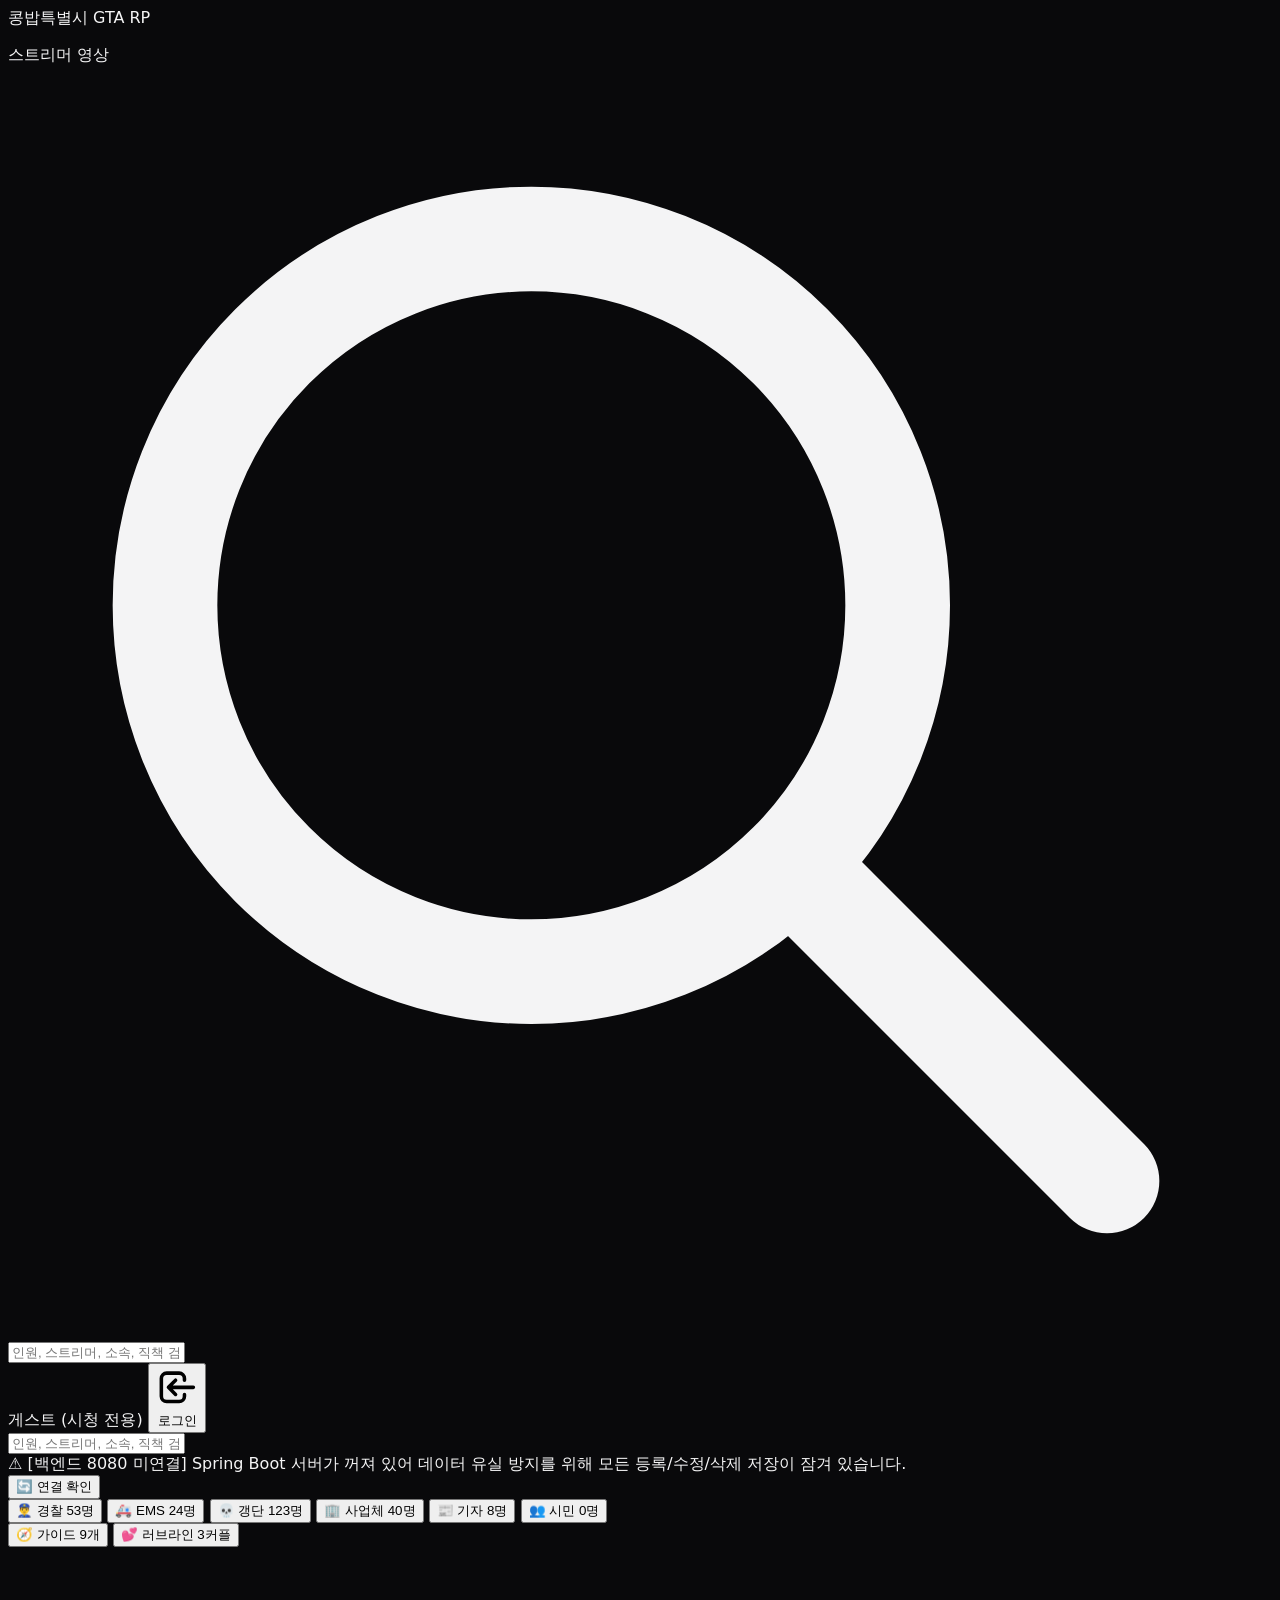
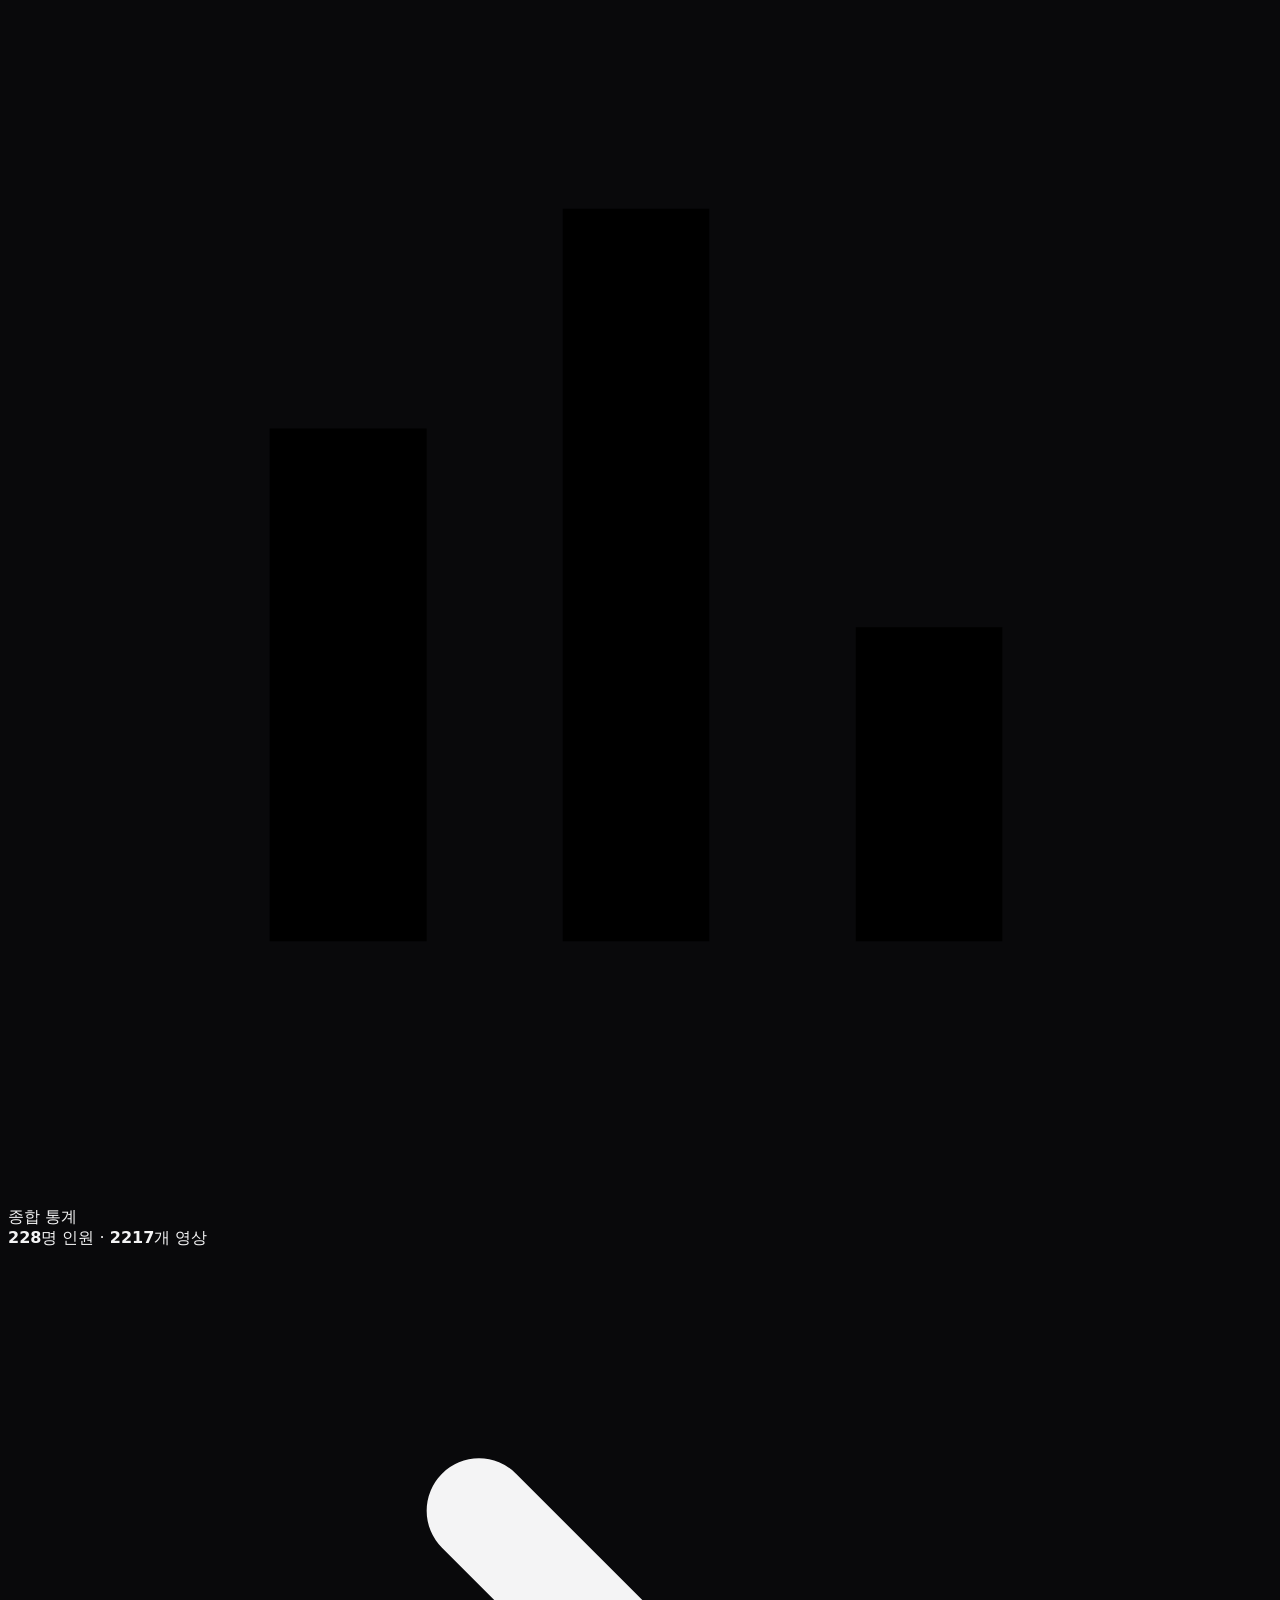
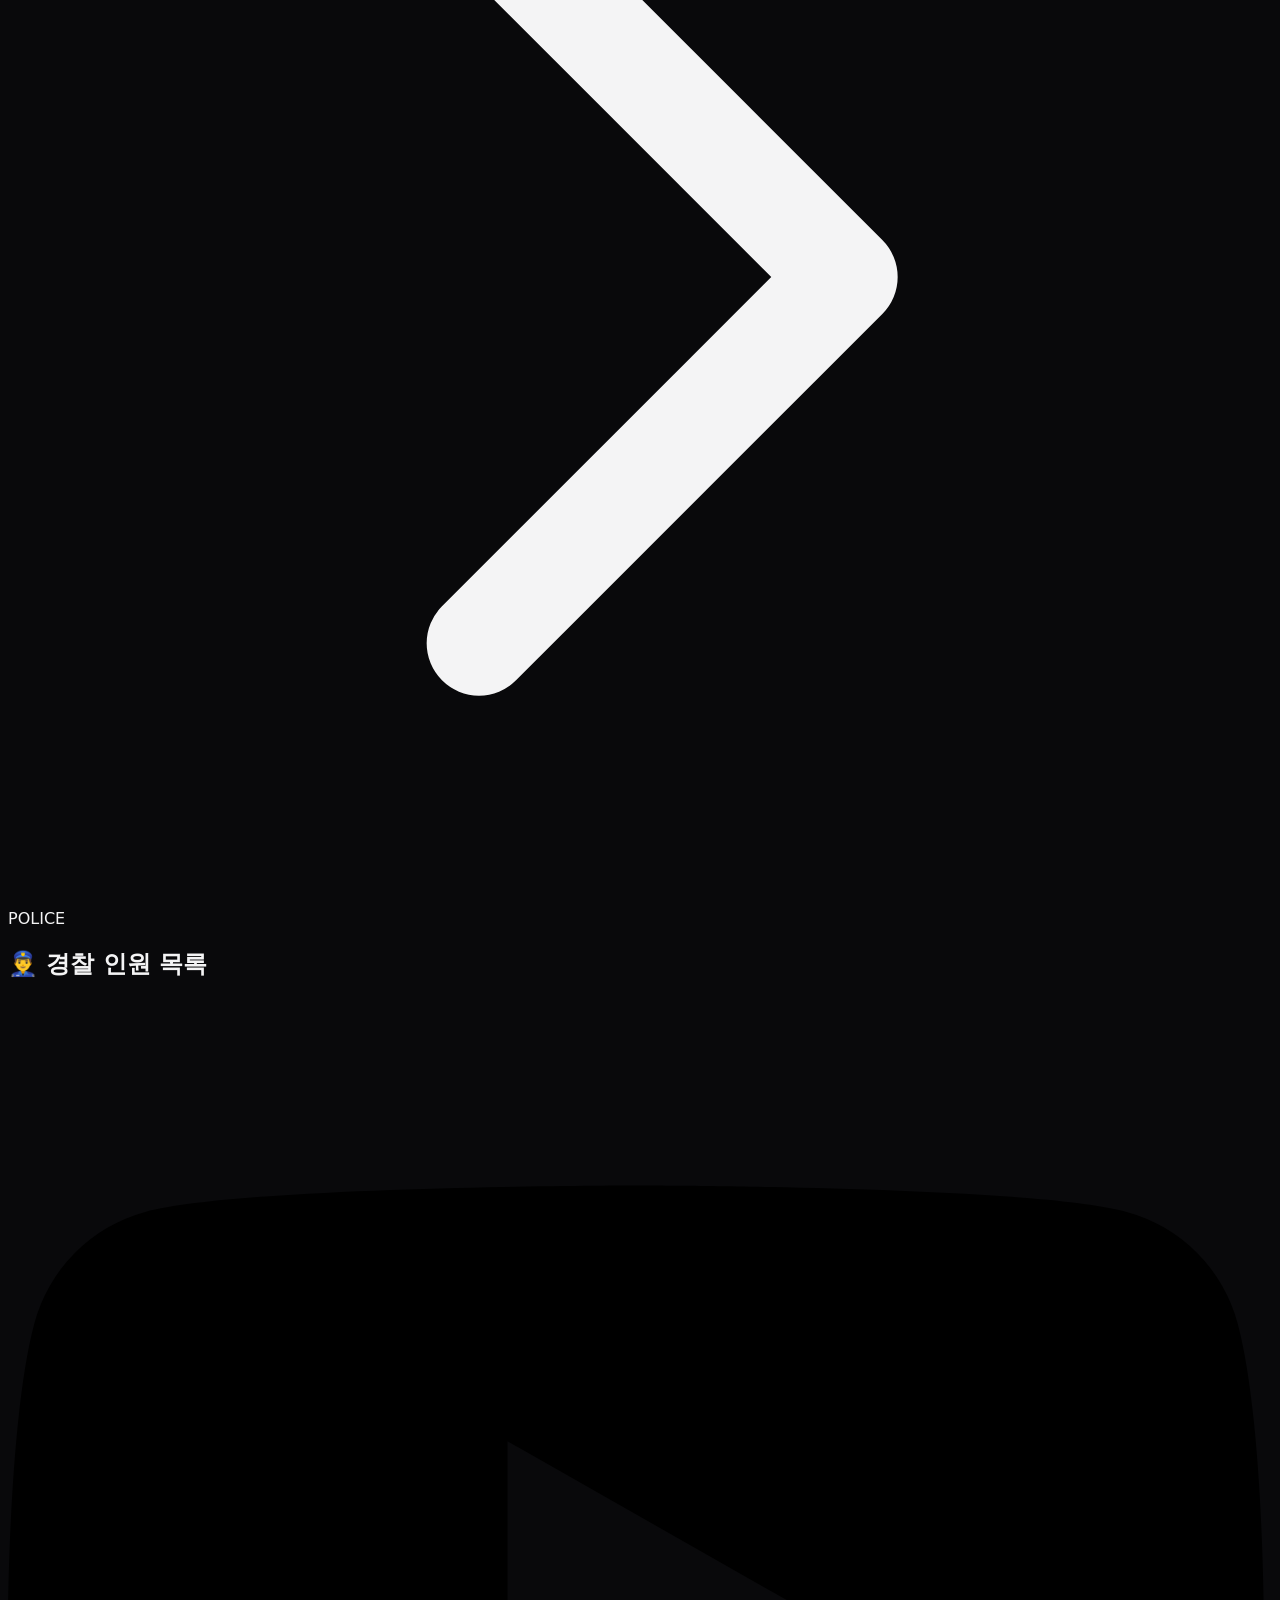
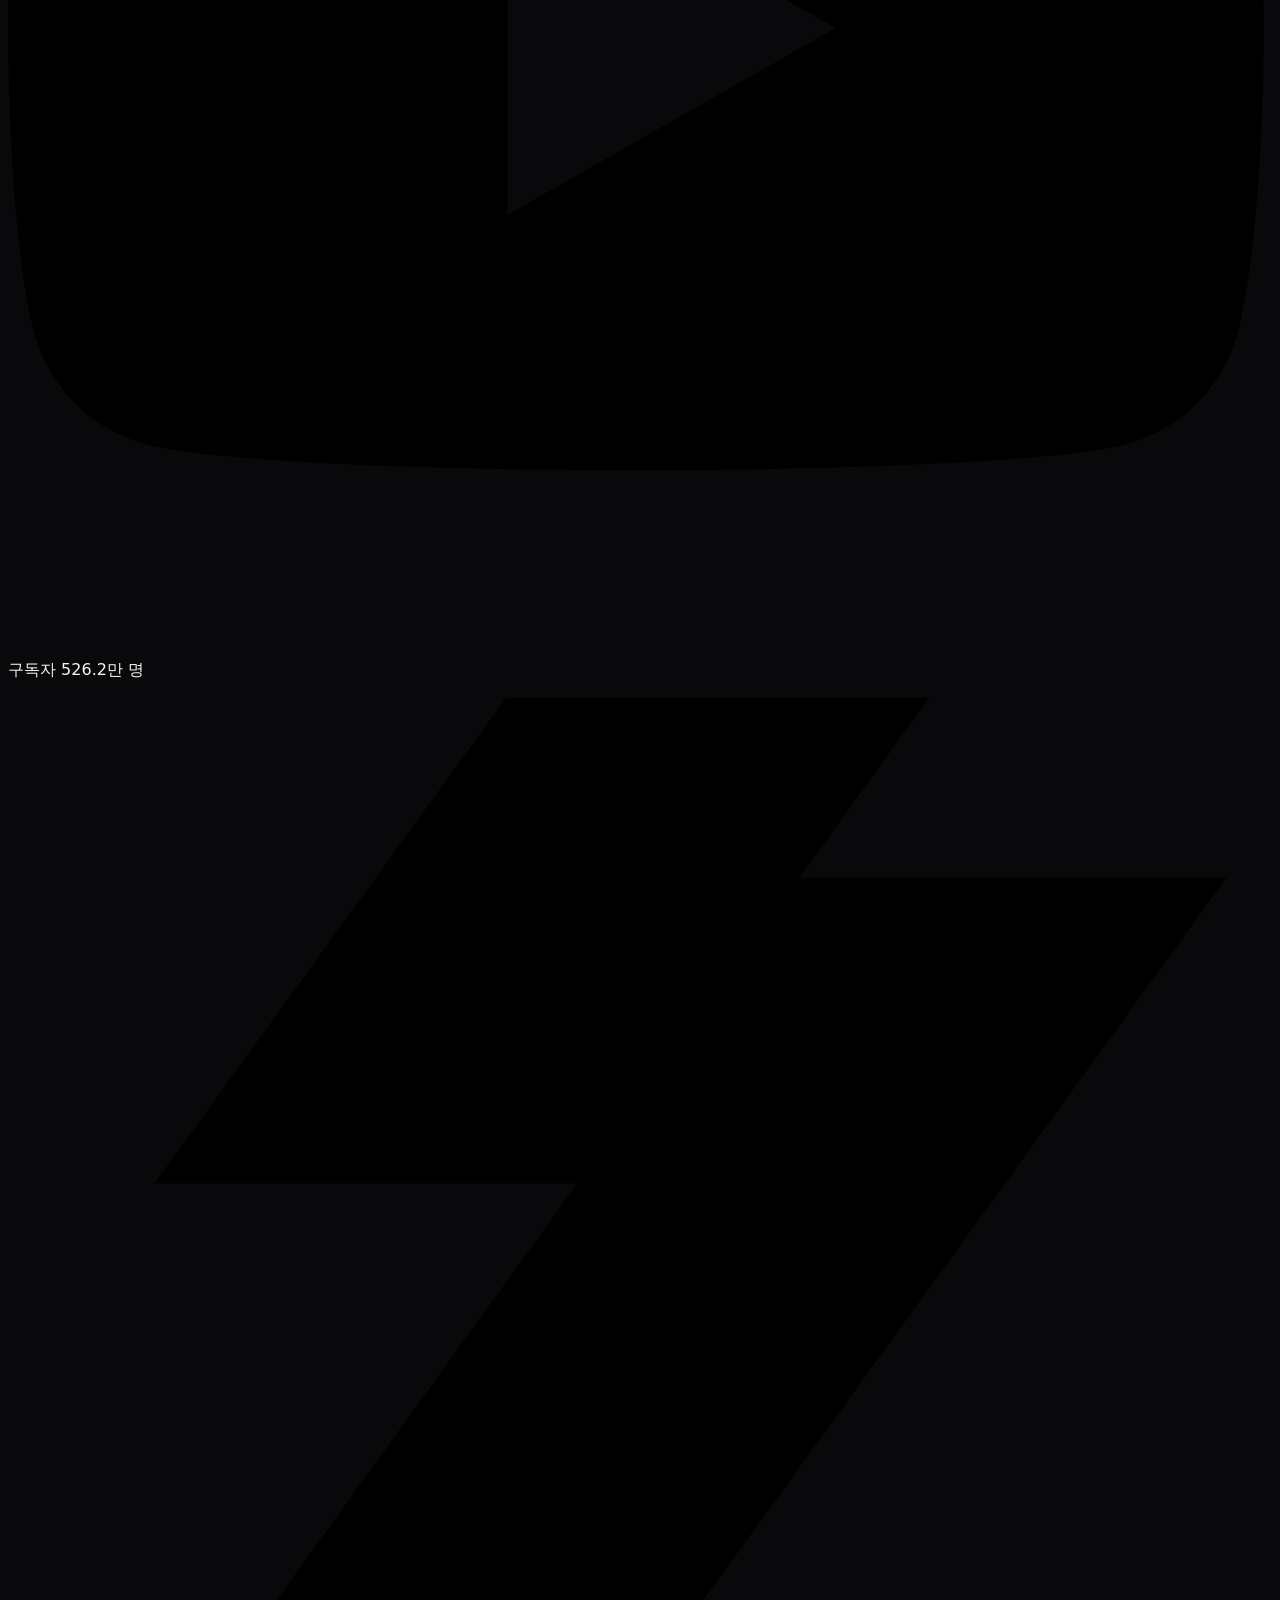
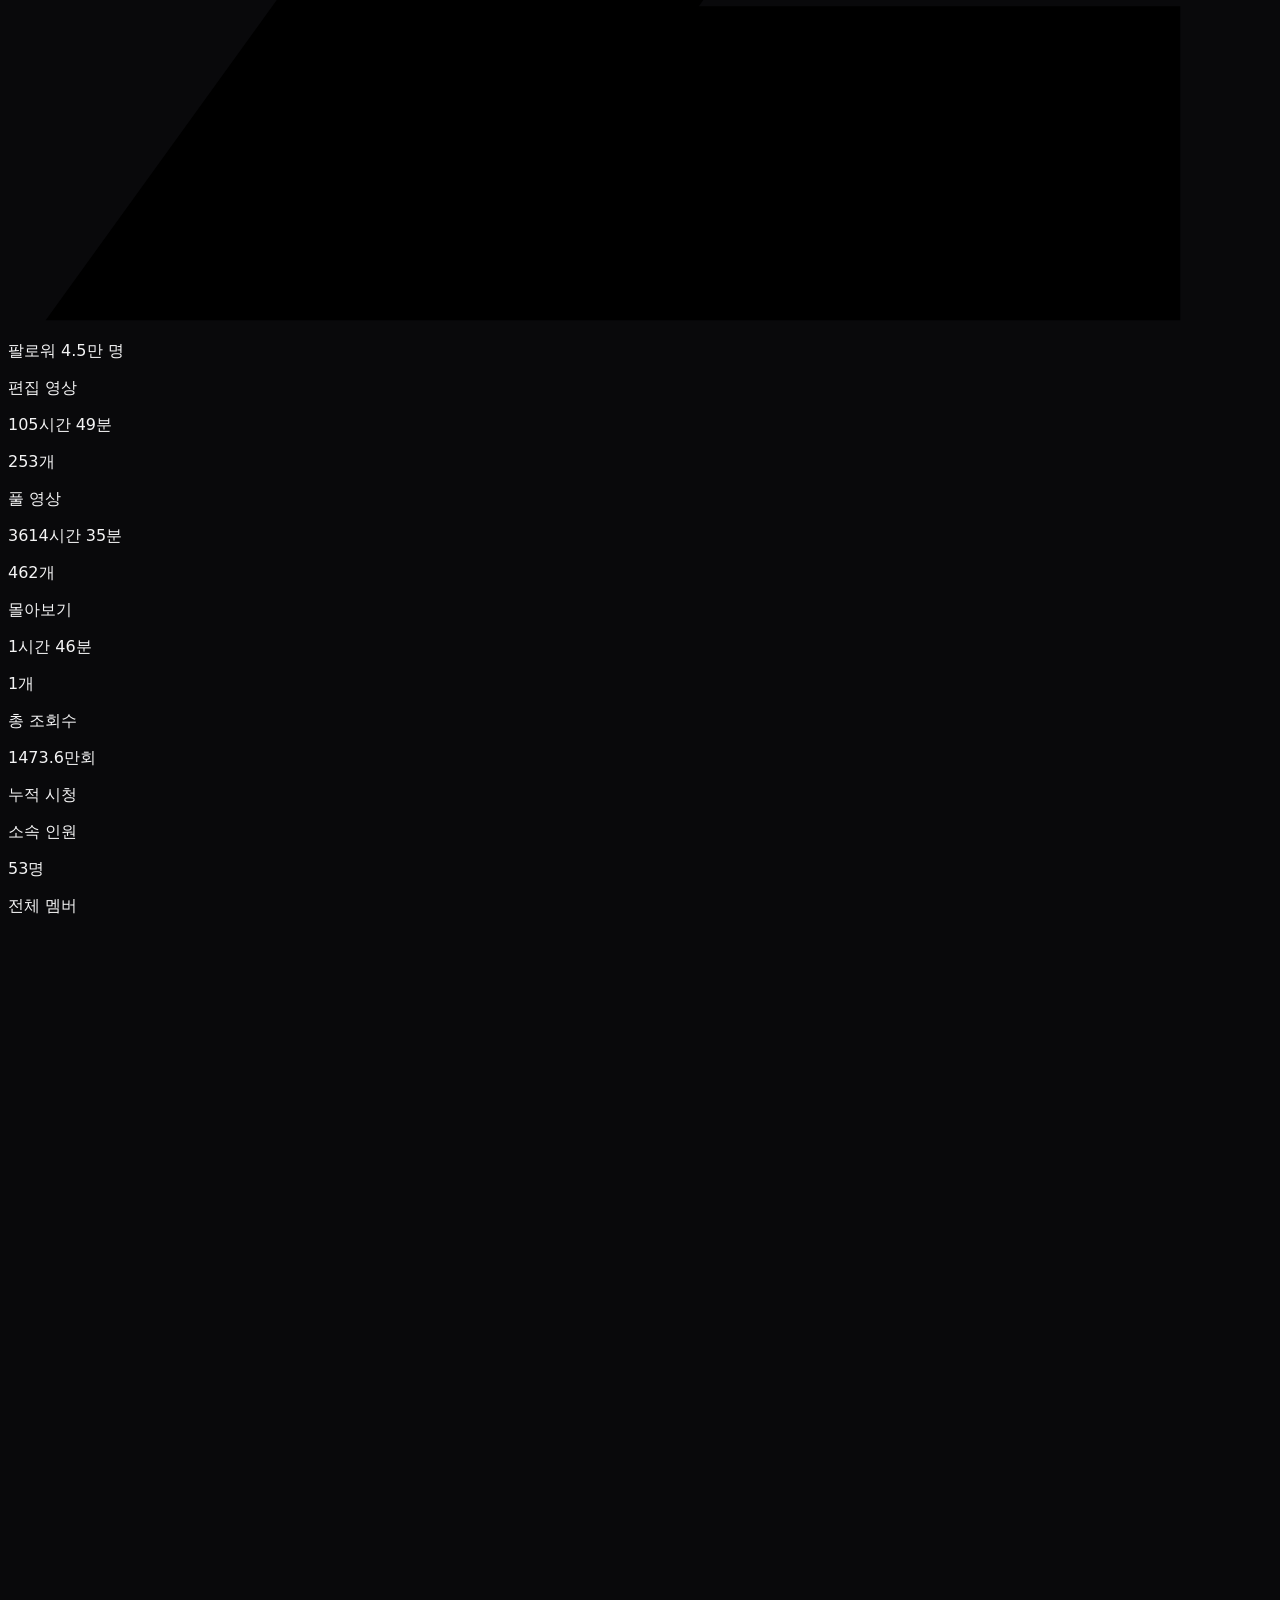
==== commit 6ae14e6f: "commit" ====
--- a/docs/index.html
+++ b/docs/index.html
@@ -8,13 +8,13 @@
         window.location.protocol !== "file:") {
       const gaScript = document.createElement("script");
       gaScript.async = true;
-      gaScript.src = "https://www.googletagmanager.com/gtag/js?id=G-QQDWGKVB97";
+      gaScript.src = "https://www.googletagmanager.com/gtag/js?id=G-5RDREE4KMQ";
       document.head.appendChild(gaScript);
 
       window.dataLayer = window.dataLayer || [];
       function gtag(){dataLayer.push(arguments);}
       gtag('js', new Date());
-      gtag('config', 'G-QQDWGKVB97');
+      gtag('config', 'G-5RDREE4KMQ');
     }
   </script>
 
@@ -1249,7 +1249,6 @@
           <div class="min-w-0">
             <h3 class="text-base sm:text-xl font-black text-white flex items-center gap-1.5 sm:gap-2 truncate">
               <span class="truncate">콩밥 아카이브 종합 통계</span>
-              <span class="text-[10px] sm:text-xs px-1.5 sm:px-2 py-0.5 rounded bg-amber-500/20 text-amber-300 font-bold border border-amber-500/30 flex-shrink-0">명예의 전당</span>
             </h3>
             <p class="text-[11px] sm:text-xs text-zinc-400 mt-0.5 truncate">스트리머별 플레이타임 통계 및 전체 아카이브 종합 분석</p>
           </div>
@@ -1270,22 +1269,22 @@
     </div>
   </div>
 
-  <script src="./js/state.js?v=20260920_views_sync_v15"></script>
-  <script src="./js/api.js?v=20260920_views_sync_v15"></script>
-  <script src="./js/subscriber-sync.js?v=20260920_views_sync_v15"></script>
-  <script src="./js/viewcount-sync.js?v=20260920_views_sync_v15"></script>
-  <script src="./js/drag-drop.js?v=20260920_views_sync_v15"></script>
-  <script src="./js/backup.js?v=20260920_views_sync_v15"></script>
-  <script src="./js/admin-video.js?v=20260920_views_sync_v15"></script>
-  <script src="./js/admin-member.js?v=20260920_views_sync_v15"></script>
-  <script src="./js/admin-playlist.js?v=20260920_views_sync_v15"></script>
-  <script src="./js/admin-analytics.js?v=20260920_views_sync_v15"></script>
-  <script src="./js/admin.js?v=20260920_views_sync_v15"></script>
-  <script src="./js/render.js?v=20260920_views_sync_v15"></script>
-  <script src="./js/navigation.js?v=20260920_views_sync_v15"></script>
-  <script src="./js/leaderboard.js?v=20260920_views_sync_v15"></script>
-  <script src="./js/loveline.js?v=20260920_views_sync_v15"></script>
-  <script src="./js/app.js?v=20260920_views_sync_v15"></script>
+  <script src="./js/state.js?v=20260920_views_sync_v16"></script>
+  <script src="./js/api.js?v=20260920_views_sync_v16"></script>
+  <script src="./js/subscriber-sync.js?v=20260920_views_sync_v16"></script>
+  <script src="./js/viewcount-sync.js?v=20260920_views_sync_v16"></script>
+  <script src="./js/drag-drop.js?v=20260920_views_sync_v16"></script>
+  <script src="./js/backup.js?v=20260920_views_sync_v16"></script>
+  <script src="./js/admin-video.js?v=20260920_views_sync_v16"></script>
+  <script src="./js/admin-member.js?v=20260920_views_sync_v16"></script>
+  <script src="./js/admin-playlist.js?v=20260920_views_sync_v16"></script>
+  <script src="./js/admin-analytics.js?v=20260920_views_sync_v16"></script>
+  <script src="./js/admin.js?v=20260920_views_sync_v16"></script>
+  <script src="./js/render.js?v=20260920_views_sync_v16"></script>
+  <script src="./js/navigation.js?v=20260920_views_sync_v16"></script>
+  <script src="./js/leaderboard.js?v=20260920_views_sync_v16"></script>
+  <script src="./js/loveline.js?v=20260920_views_sync_v16"></script>
+  <script src="./js/app.js?v=20260920_views_sync_v16"></script>
   <script>
     // 데이터 및 저작권 보호 안내
     console.log(
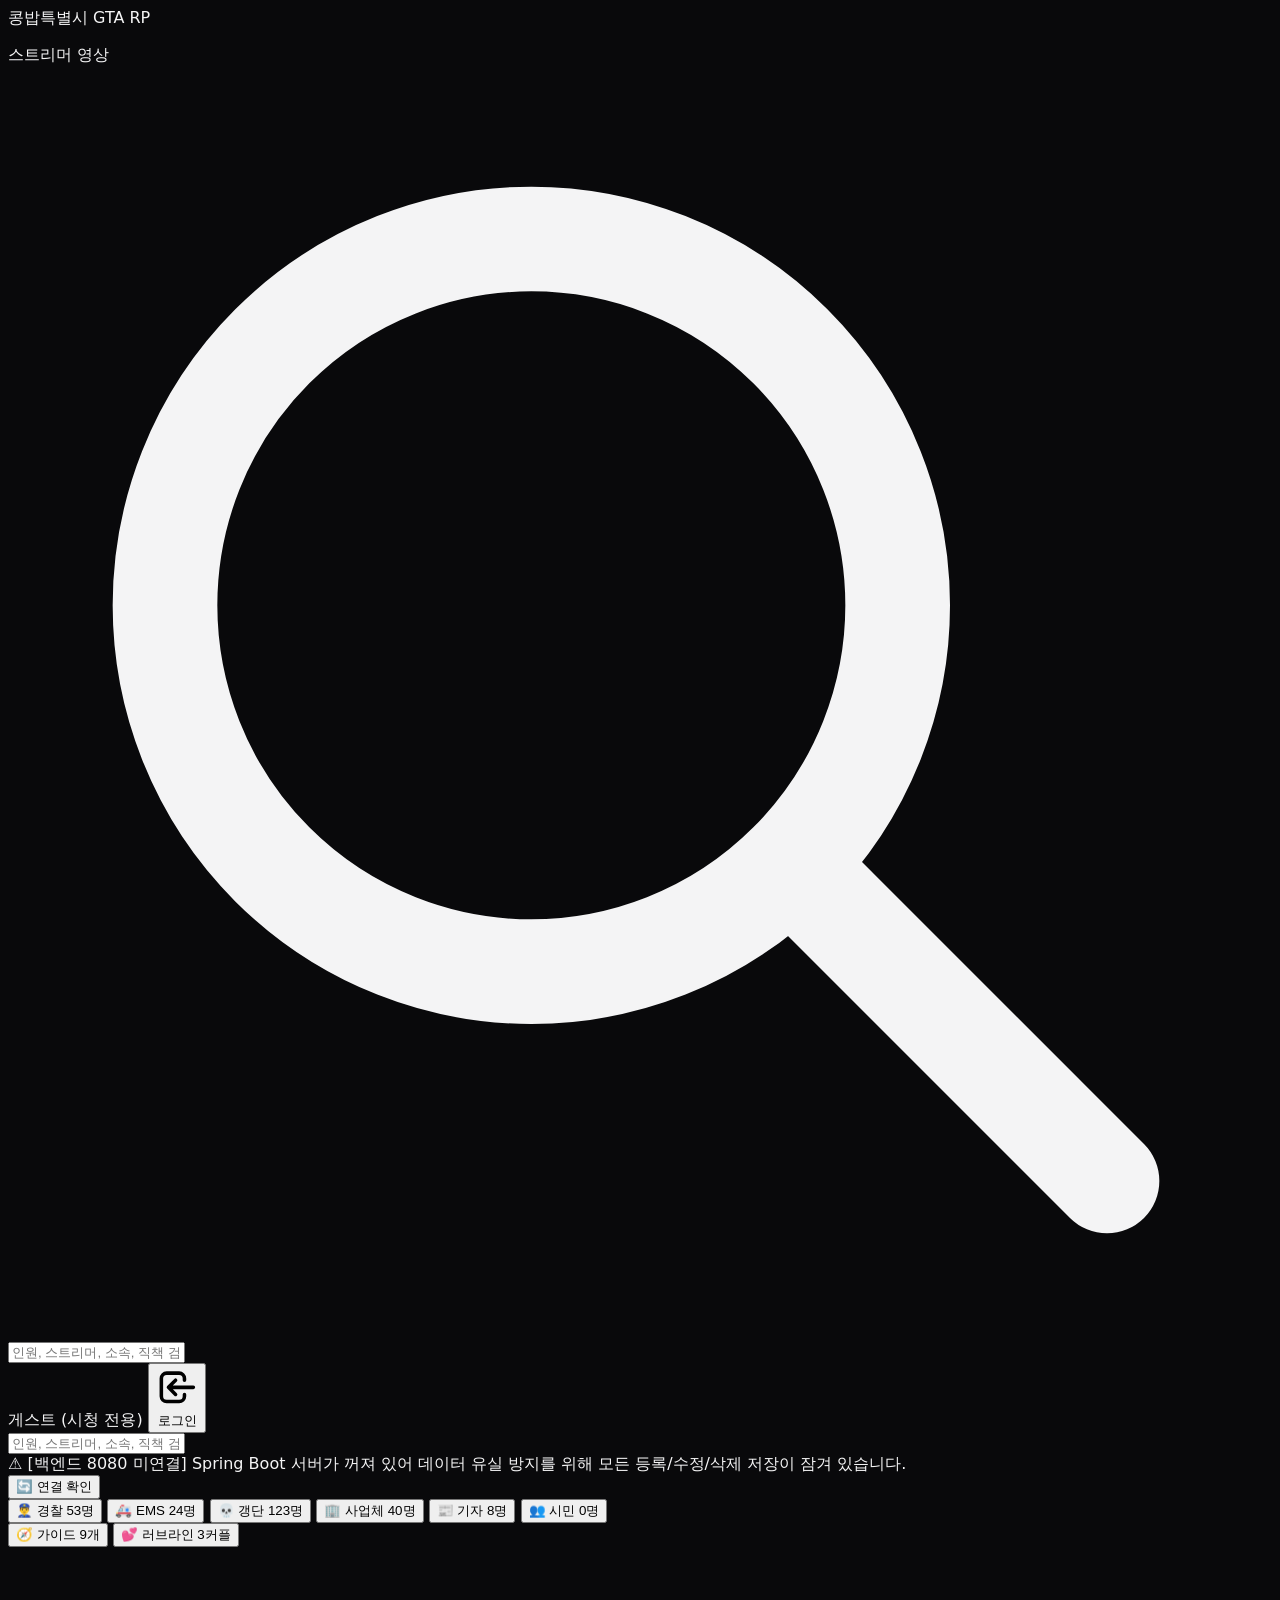
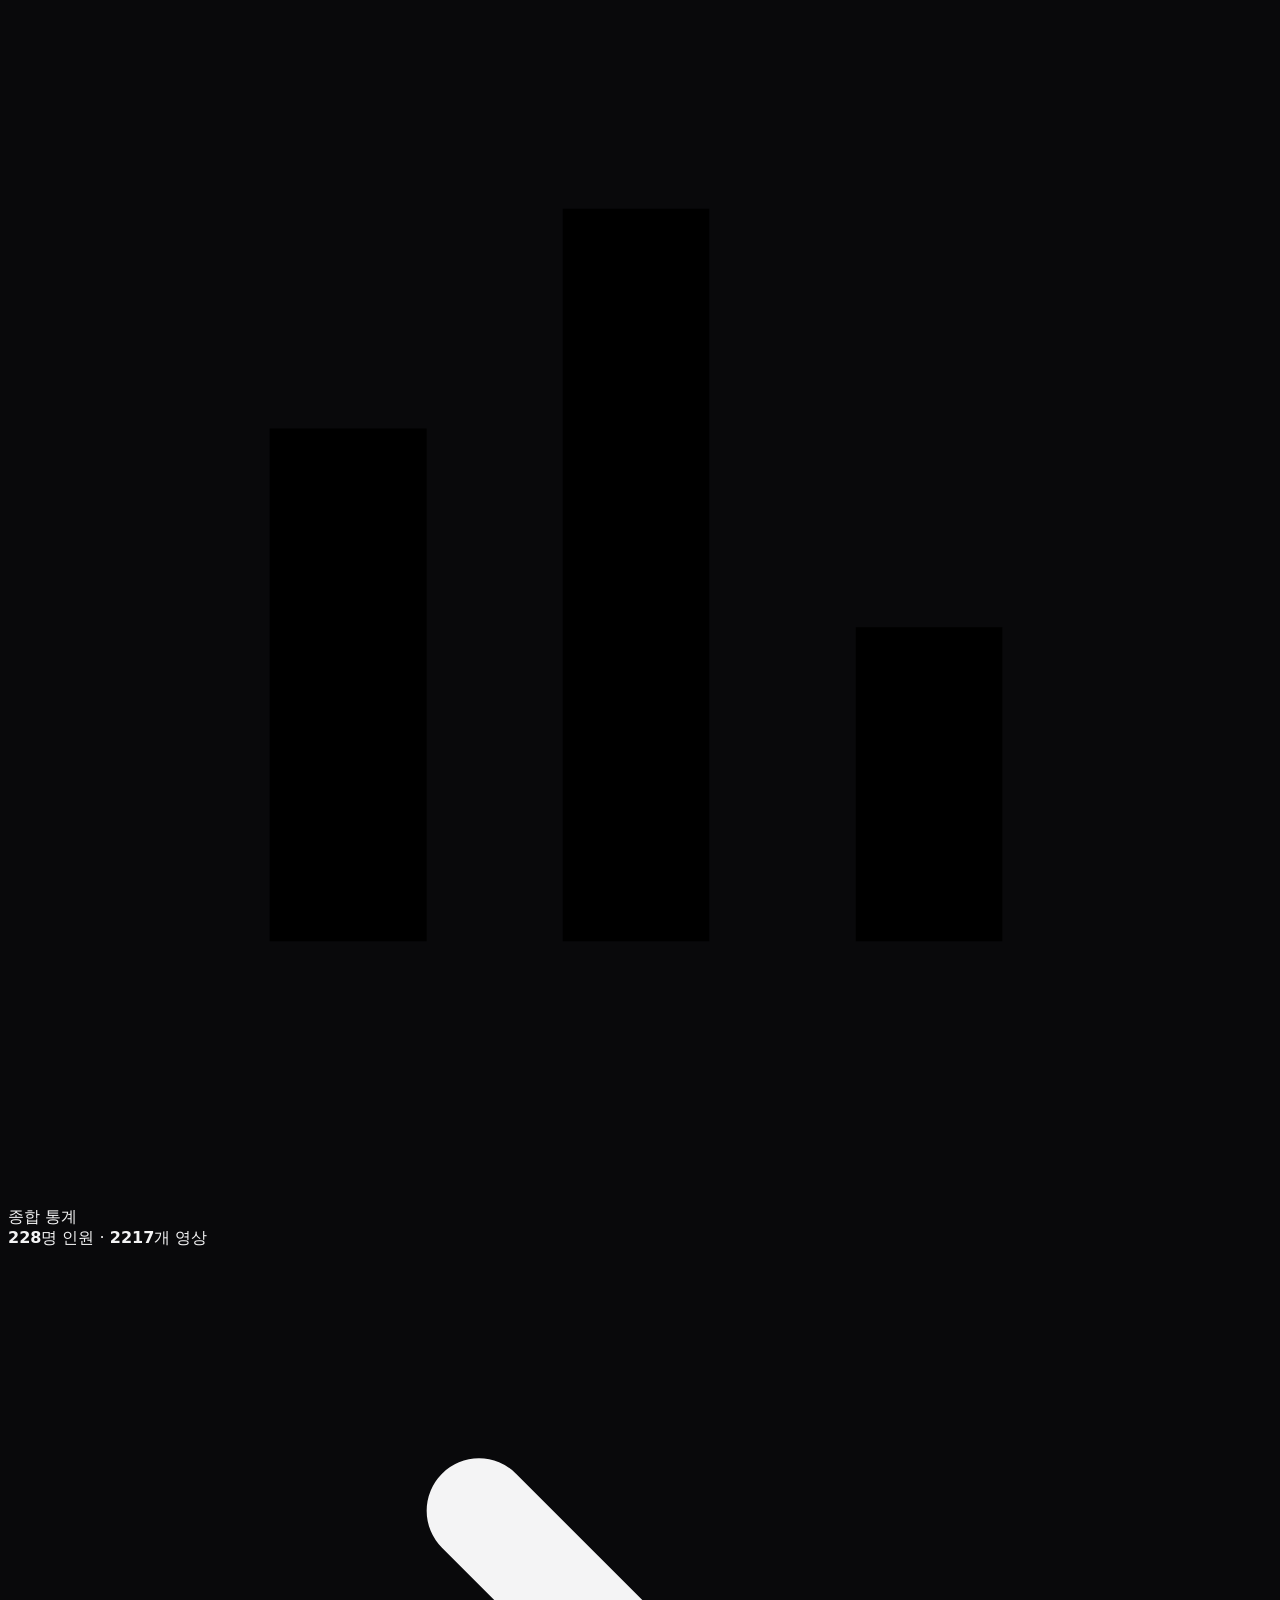
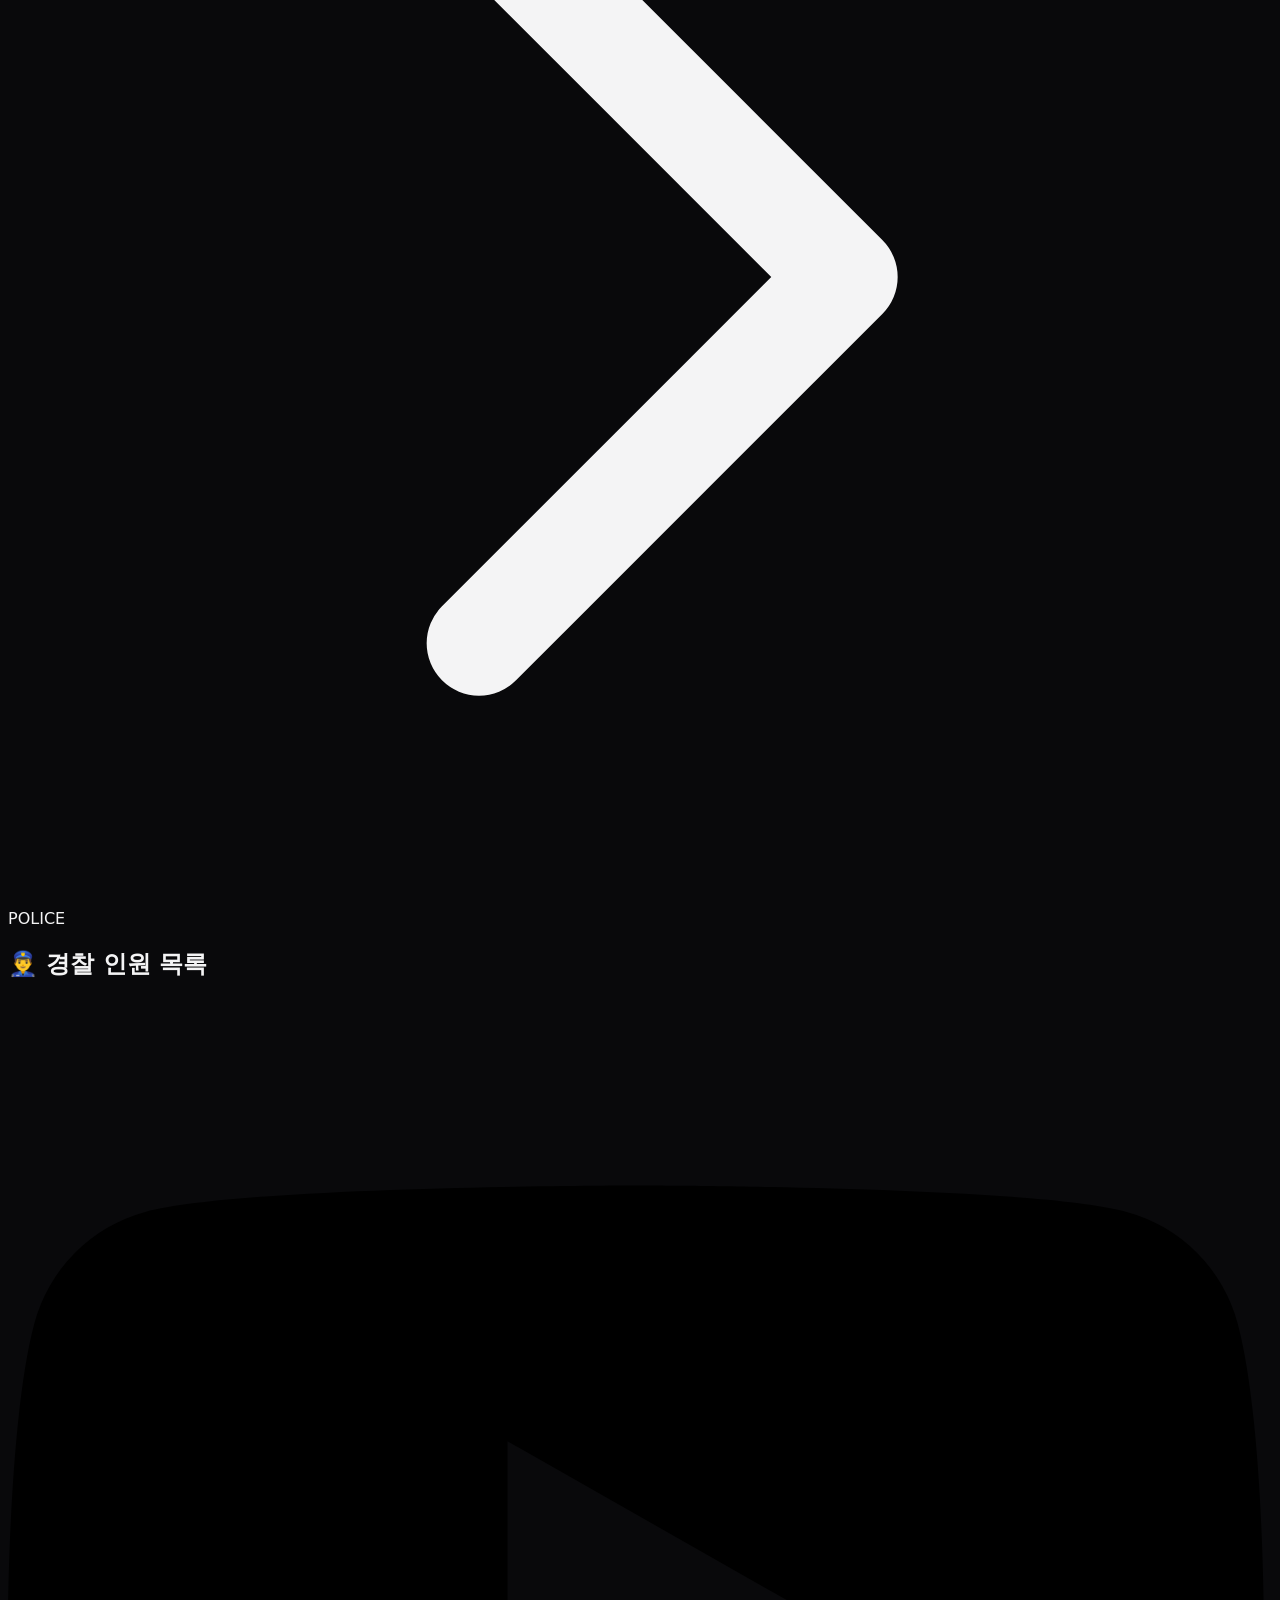
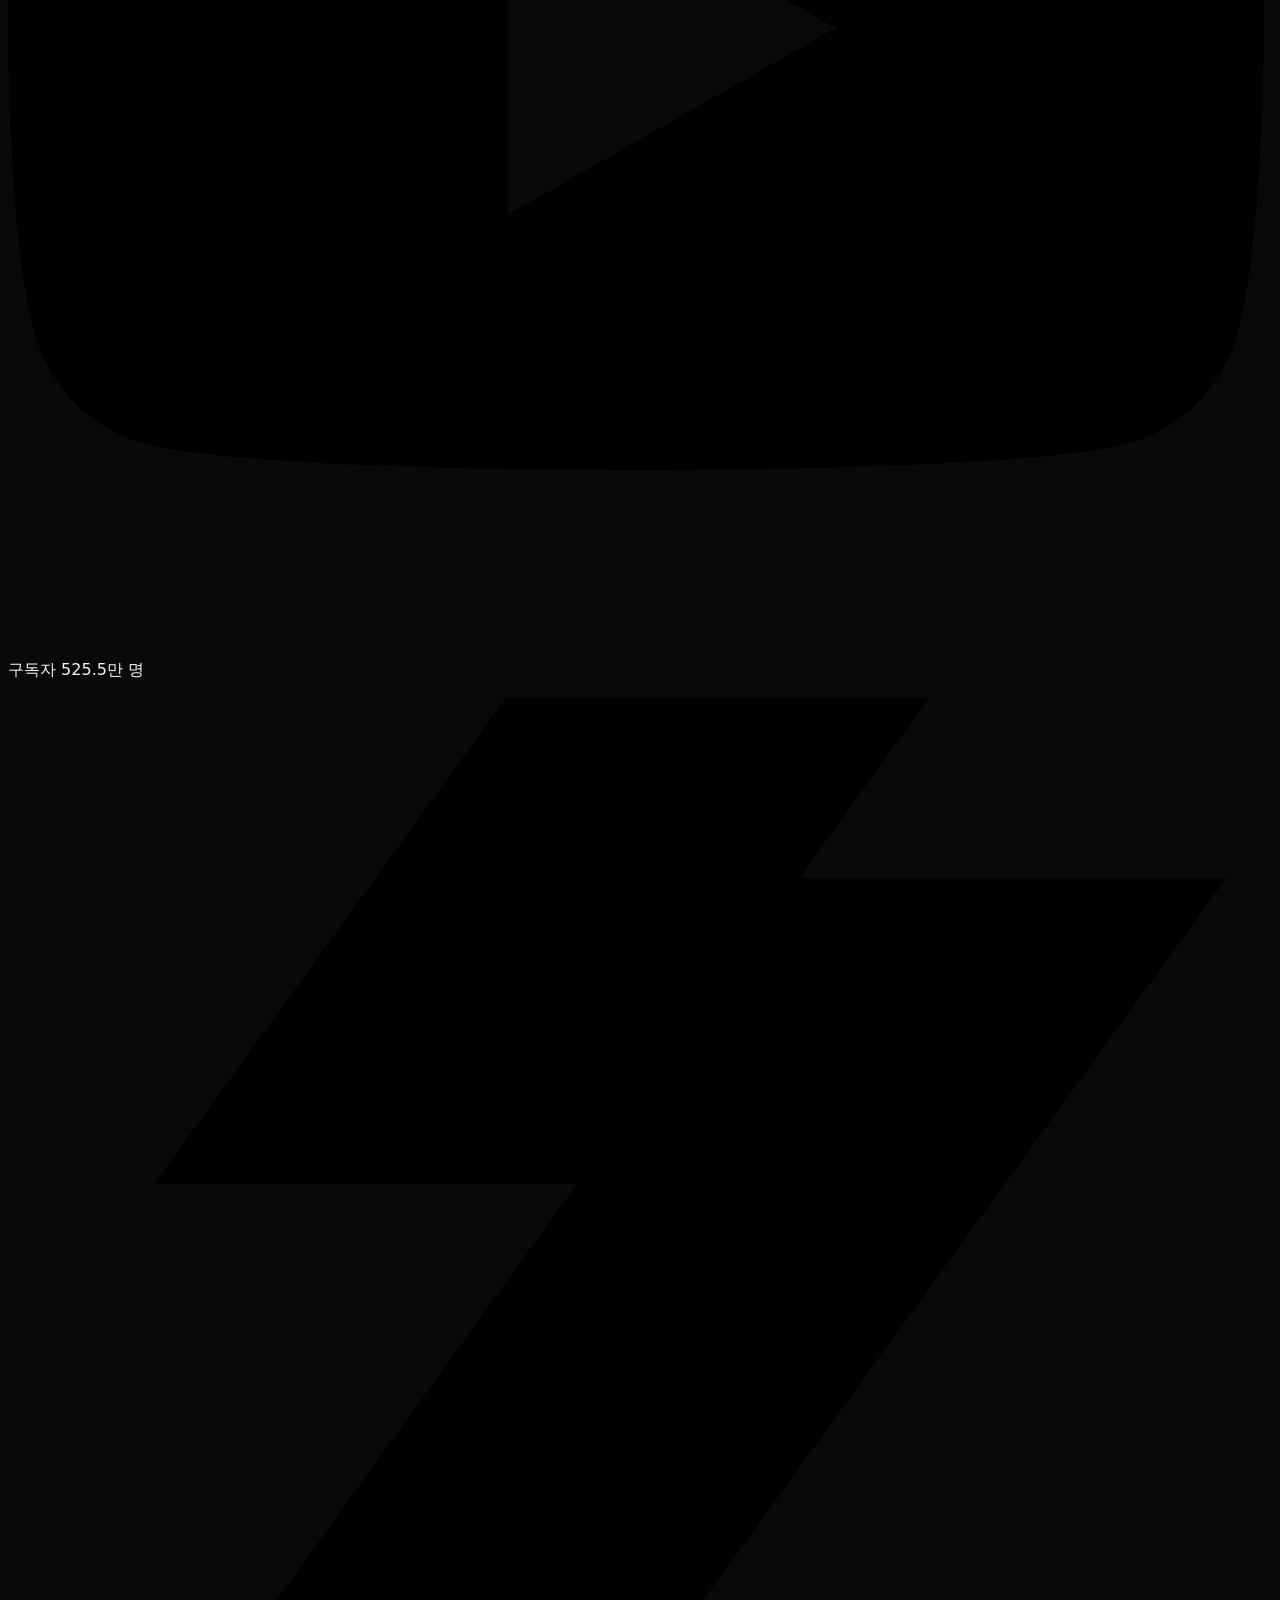
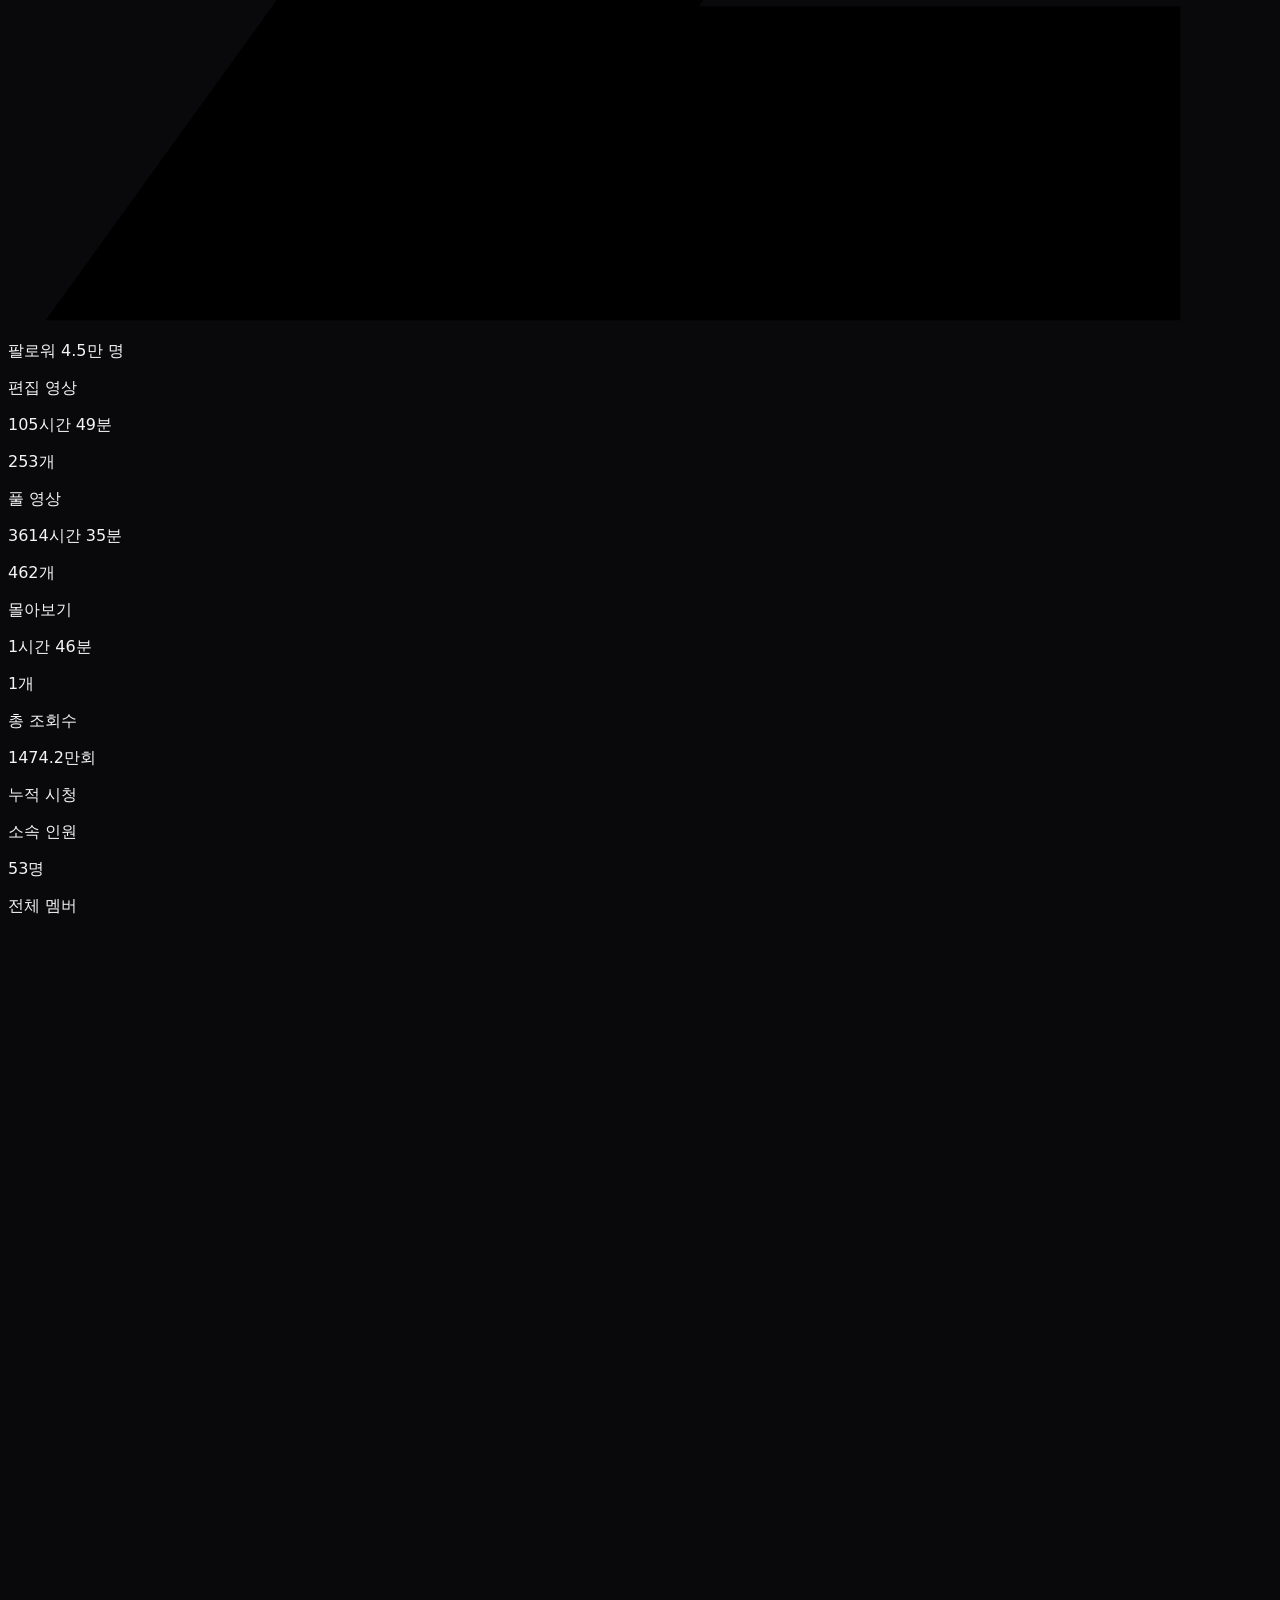
==== commit b8dbd61b: "commit" ====
--- a/docs/index.html
+++ b/docs/index.html
@@ -1269,22 +1269,22 @@
     </div>
   </div>
 
-  <script src="./js/state.js?v=20260920_views_sync_v16"></script>
-  <script src="./js/api.js?v=20260920_views_sync_v16"></script>
-  <script src="./js/subscriber-sync.js?v=20260920_views_sync_v16"></script>
-  <script src="./js/viewcount-sync.js?v=20260920_views_sync_v16"></script>
-  <script src="./js/drag-drop.js?v=20260920_views_sync_v16"></script>
-  <script src="./js/backup.js?v=20260920_views_sync_v16"></script>
-  <script src="./js/admin-video.js?v=20260920_views_sync_v16"></script>
-  <script src="./js/admin-member.js?v=20260920_views_sync_v16"></script>
-  <script src="./js/admin-playlist.js?v=20260920_views_sync_v16"></script>
-  <script src="./js/admin-analytics.js?v=20260920_views_sync_v16"></script>
-  <script src="./js/admin.js?v=20260920_views_sync_v16"></script>
-  <script src="./js/render.js?v=20260920_views_sync_v16"></script>
-  <script src="./js/navigation.js?v=20260920_views_sync_v16"></script>
-  <script src="./js/leaderboard.js?v=20260920_views_sync_v16"></script>
-  <script src="./js/loveline.js?v=20260920_views_sync_v16"></script>
-  <script src="./js/app.js?v=20260920_views_sync_v16"></script>
+  <script src="./js/state.js?v=20260921_yt_sync_v18"></script>
+  <script src="./js/api.js?v=20260921_yt_sync_v18"></script>
+  <script src="./js/subscriber-sync.js?v=20260921_yt_sync_v18"></script>
+  <script src="./js/viewcount-sync.js?v=20260921_yt_sync_v18"></script>
+  <script src="./js/drag-drop.js?v=20260921_yt_sync_v18"></script>
+  <script src="./js/backup.js?v=20260921_yt_sync_v18"></script>
+  <script src="./js/admin-video.js?v=20260921_yt_sync_v18"></script>
+  <script src="./js/admin-member.js?v=20260921_yt_sync_v18"></script>
+  <script src="./js/admin-playlist.js?v=20260921_yt_sync_v18"></script>
+  <script src="./js/admin-analytics.js?v=20260921_yt_sync_v18"></script>
+  <script src="./js/admin.js?v=20260921_yt_sync_v18"></script>
+  <script src="./js/render.js?v=20260921_yt_sync_v18"></script>
+  <script src="./js/navigation.js?v=20260921_yt_sync_v18"></script>
+  <script src="./js/leaderboard.js?v=20260921_yt_sync_v18"></script>
+  <script src="./js/loveline.js?v=20260921_yt_sync_v18"></script>
+  <script src="./js/app.js?v=20260921_yt_sync_v18"></script>
   <script>
     // 데이터 및 저작권 보호 안내
     console.log(
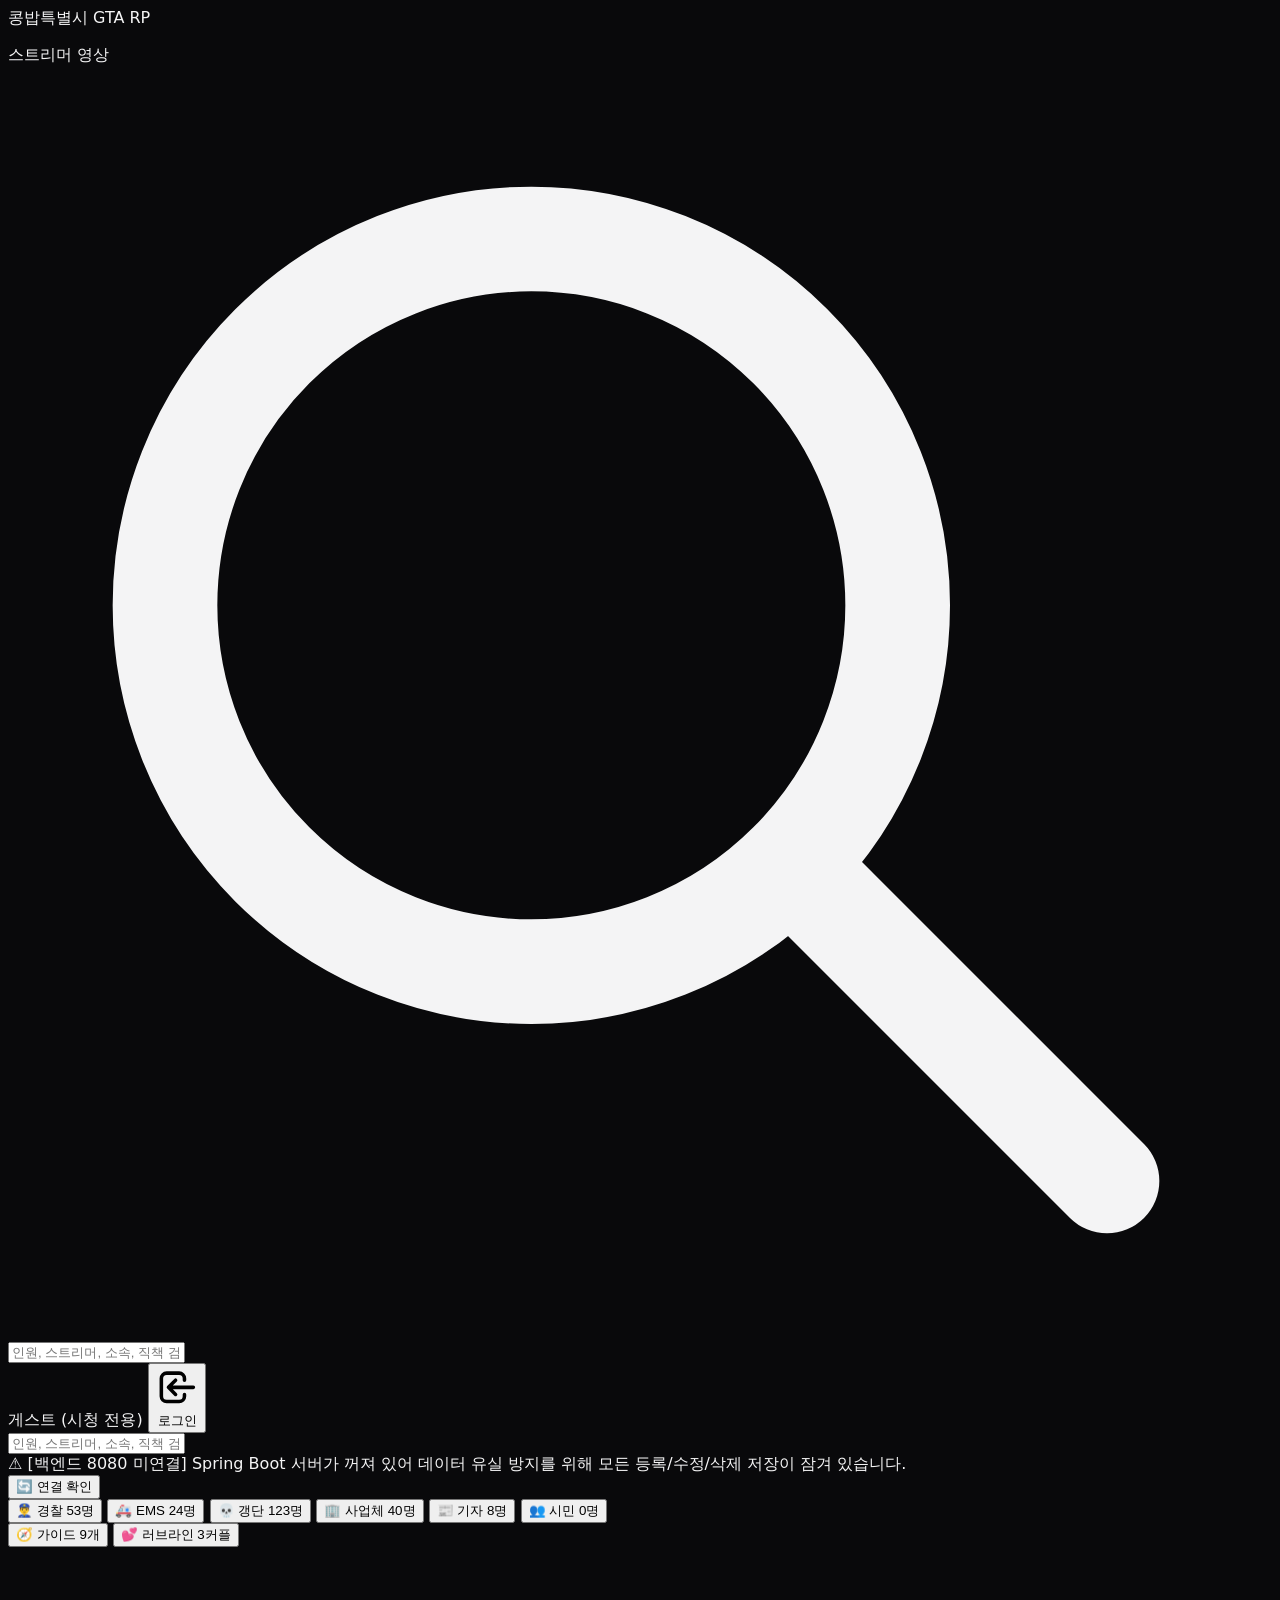
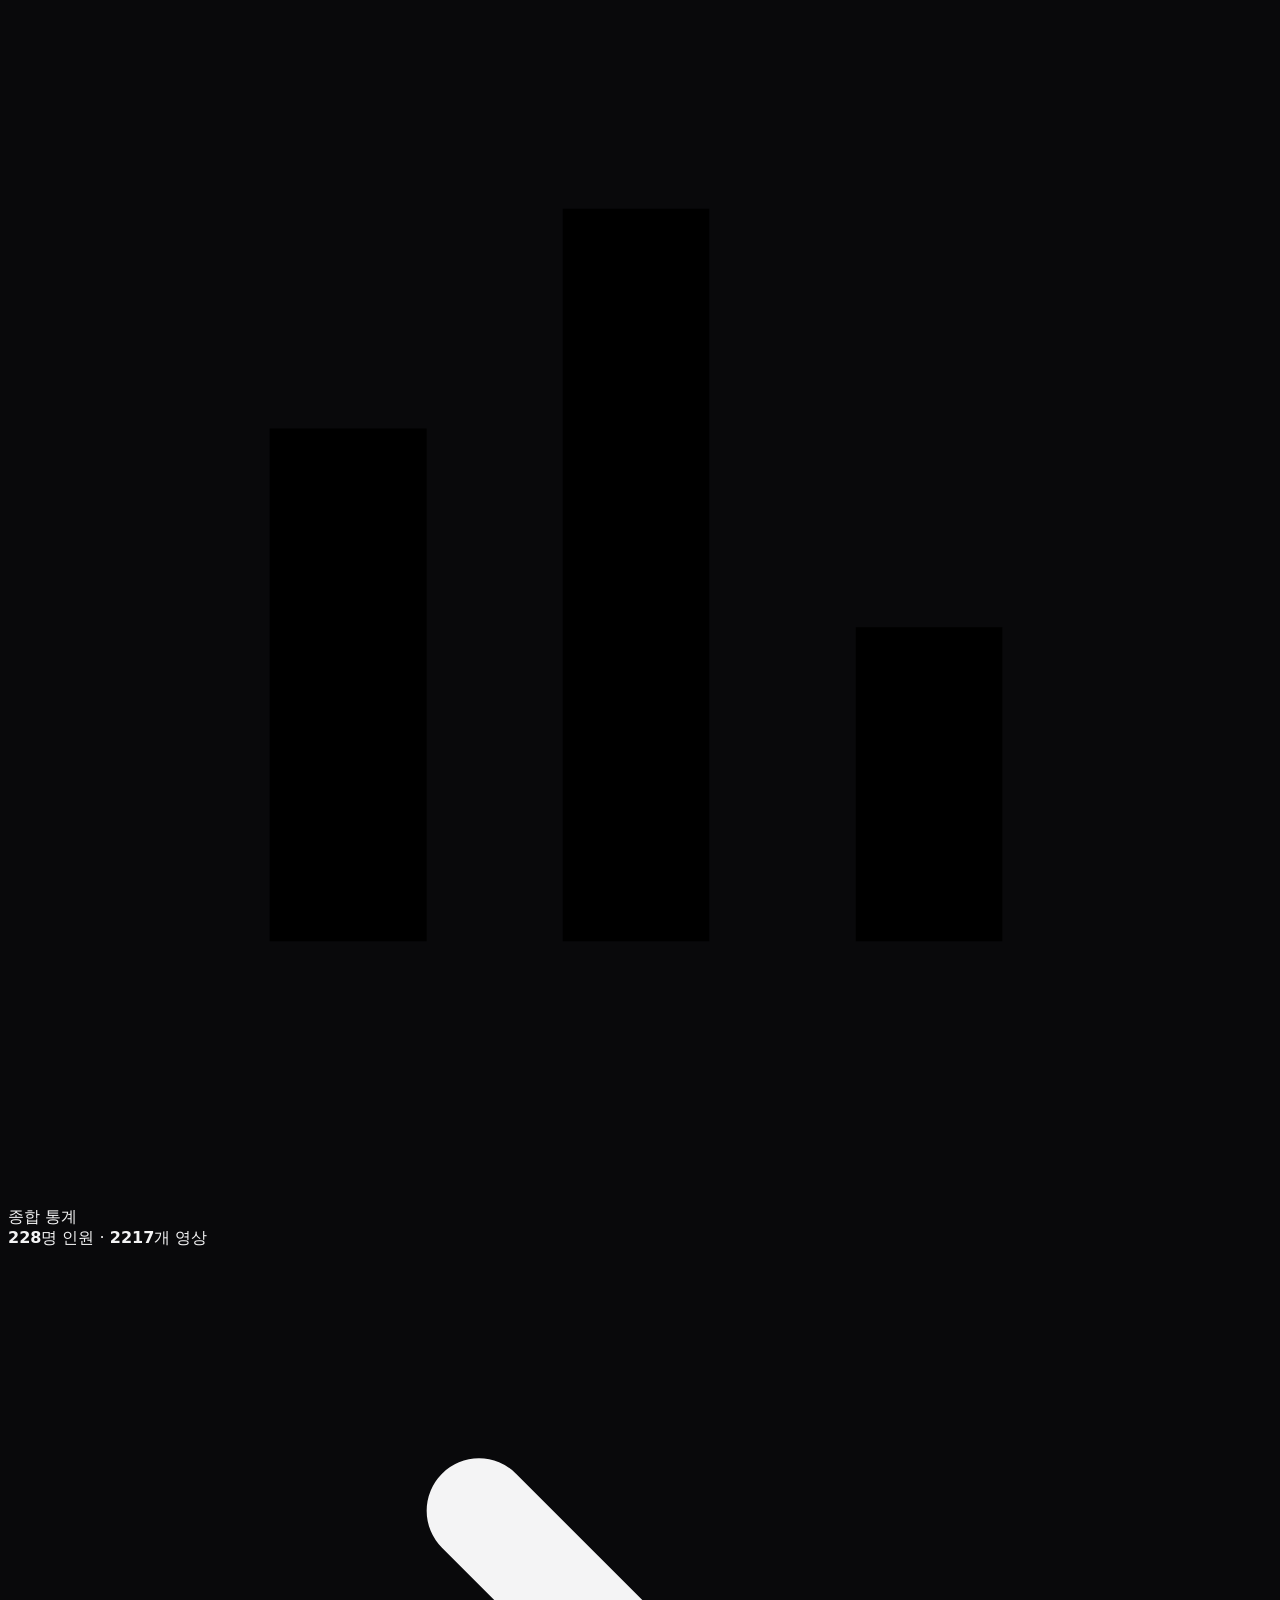
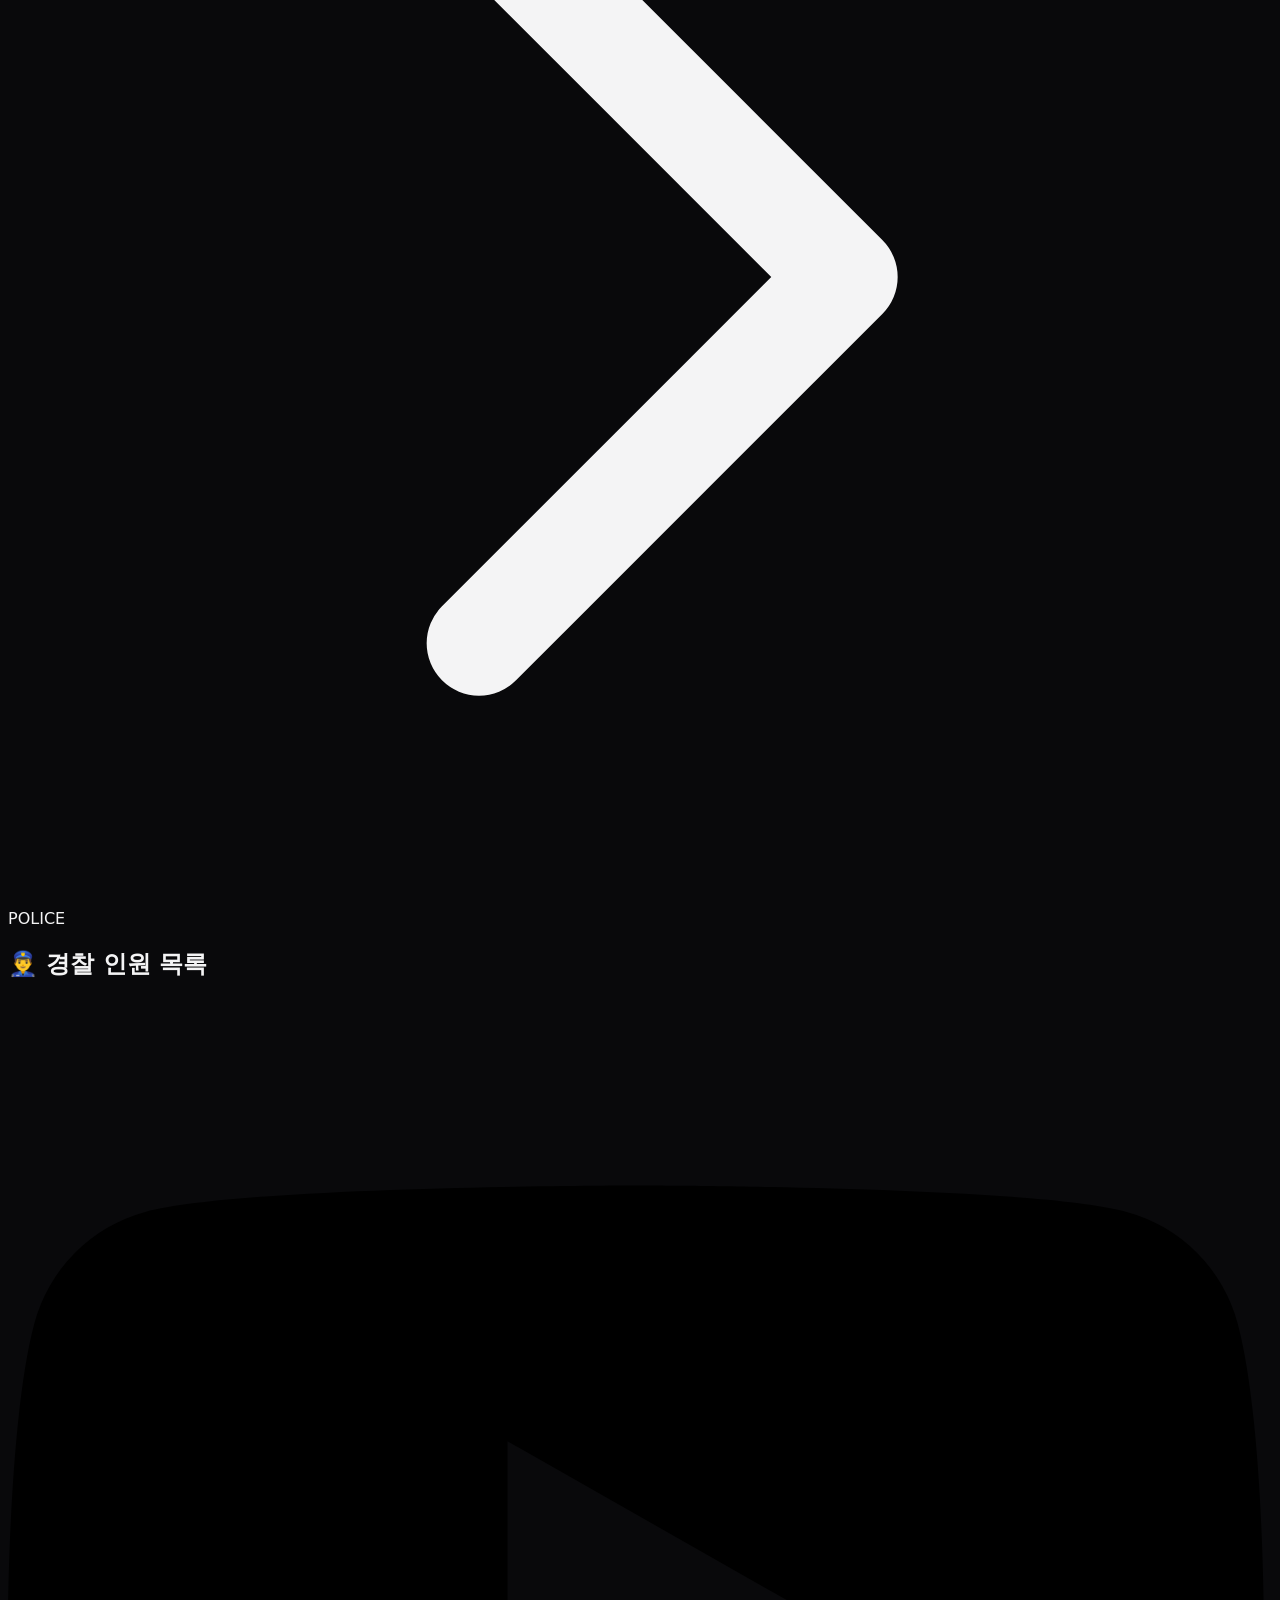
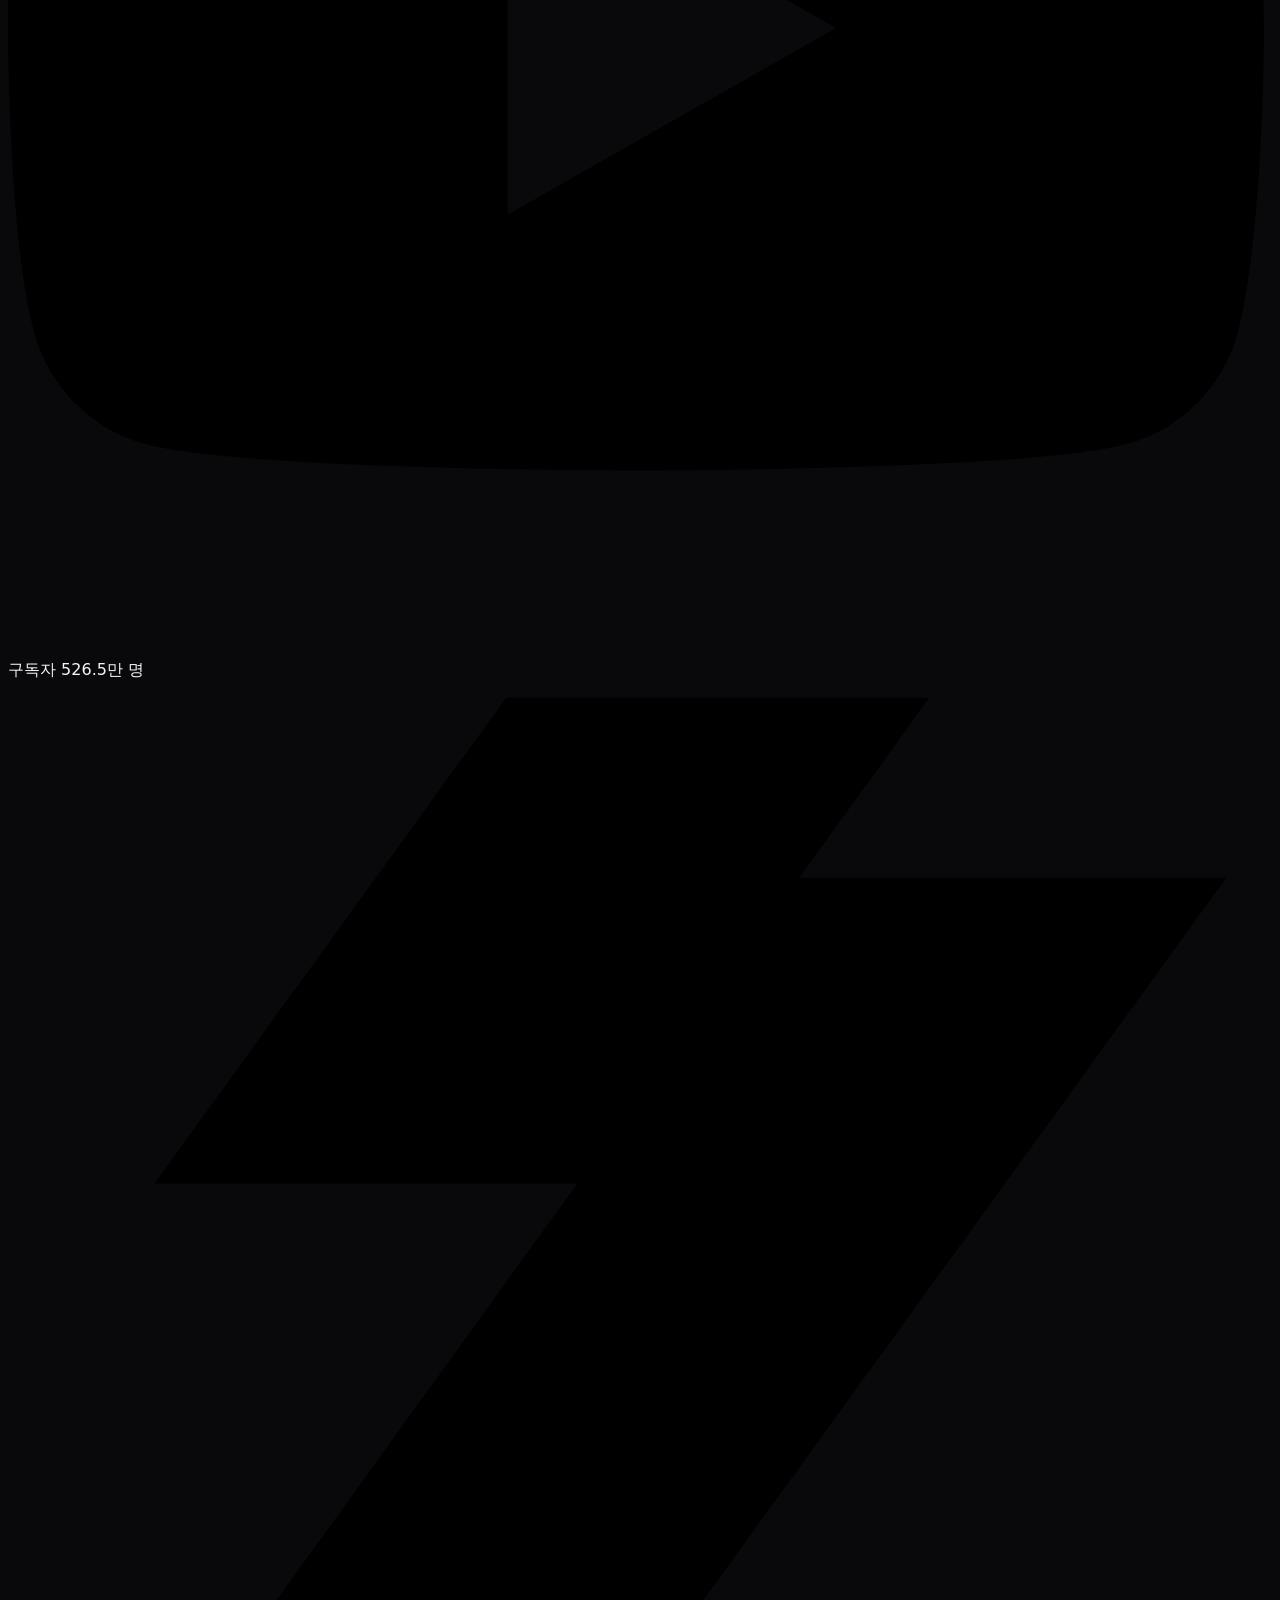
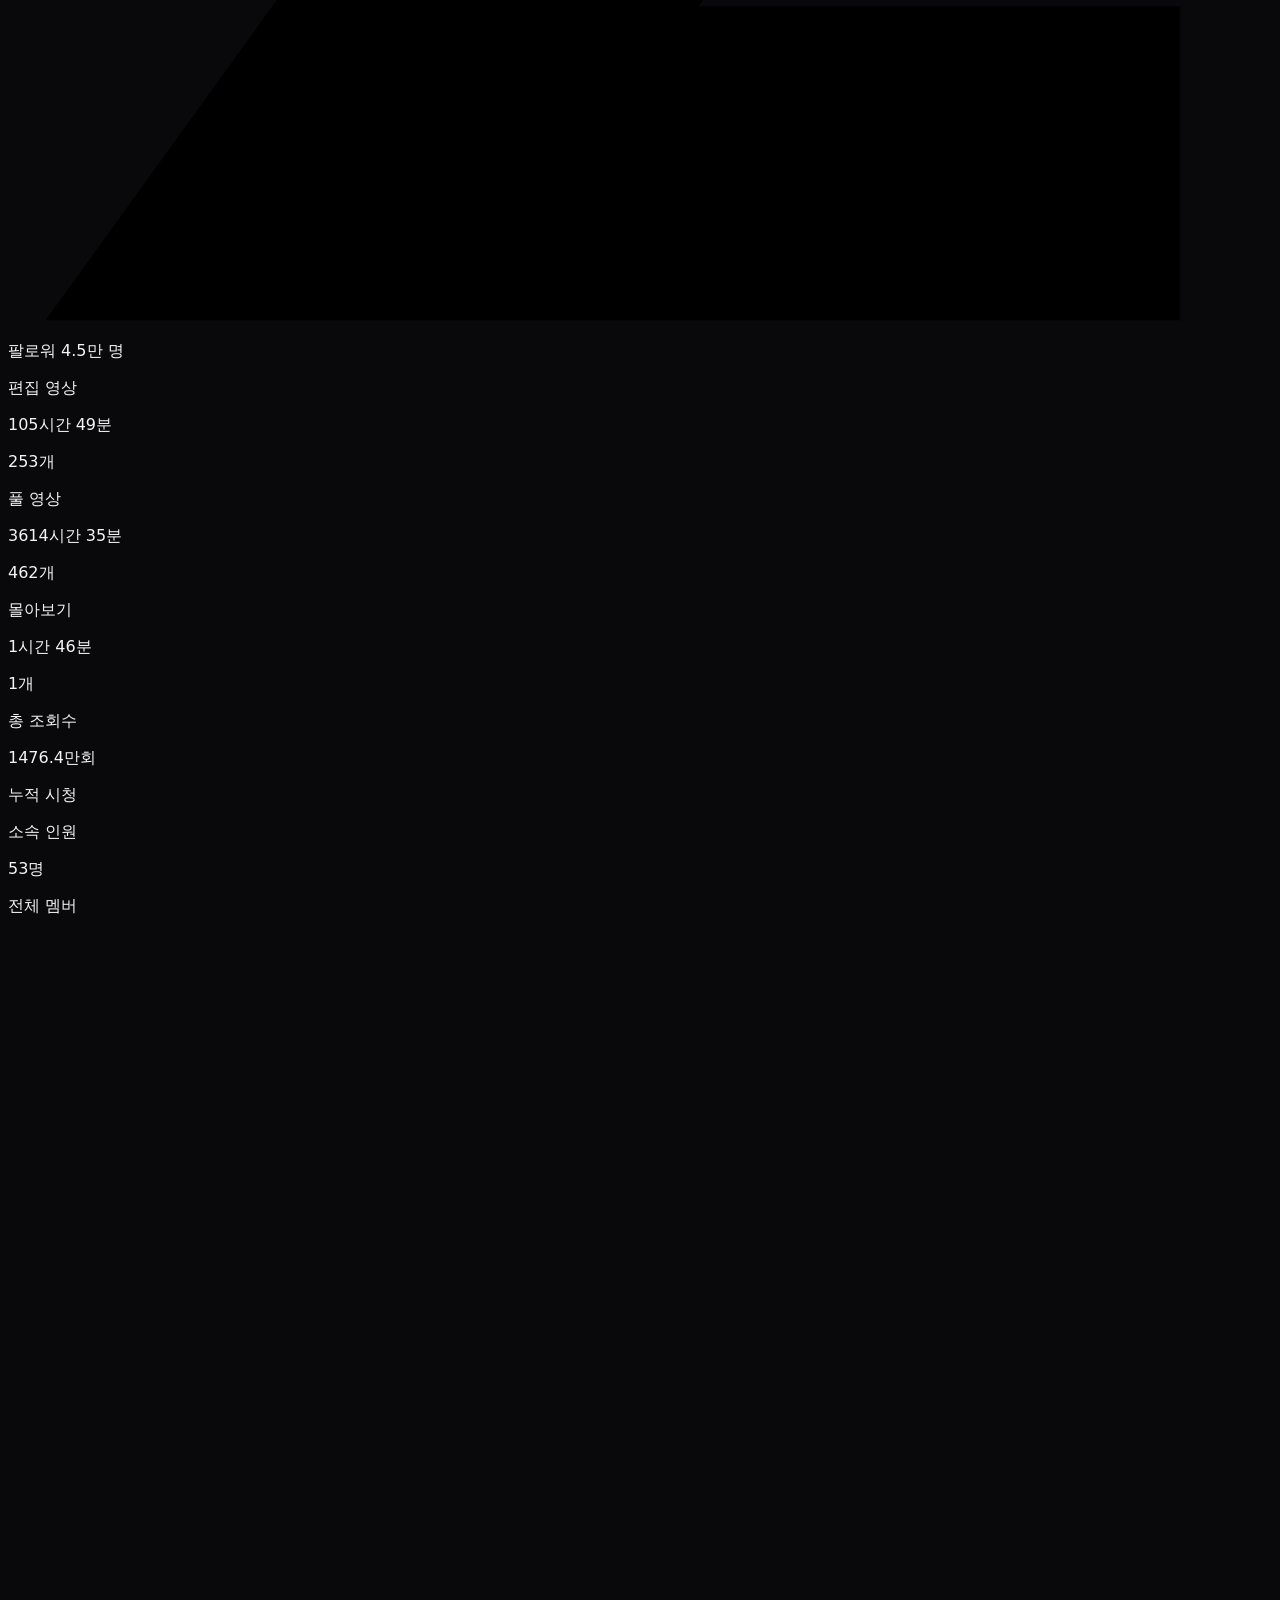
==== commit e1d9cdf8: "commit" ====
--- a/docs/index.html
+++ b/docs/index.html
@@ -123,7 +123,7 @@
   </div>
 
   <main class="flex-1 max-w-7xl w-full mx-auto px-3 sm:px-6 lg:px-8 py-4 sm:py-6">
-    <div class="mb-5 sm:mb-6 flex flex-col lg:flex-row lg:items-stretch justify-between gap-3 sm:gap-4 border-b border-zinc-800/80 pb-4 sm:pb-5">
+    <div id="category-nav-container" class="mb-5 sm:mb-6 flex flex-col lg:flex-row lg:items-stretch justify-between gap-3 sm:gap-4 border-b border-zinc-800/80 pb-4 sm:pb-5">
       <!-- 직업 탭 2줄 (1행: 직업 탭, 2행: 가이드, 러브라인 탭) -->
       <div class="flex flex-col gap-1.5 sm:gap-2 min-w-0 flex-1 justify-center">
         <div id="category-tabs" class="flex items-center gap-1.5 sm:gap-2 overflow-x-auto no-scrollbar py-0.5 flex-nowrap min-w-0 max-w-full"></div>
@@ -198,12 +198,12 @@
 
       <form onsubmit="handleAdminLogin(event)" class="space-y-4">
         <div>
-          <label class="block text-xs font-semibold text-zinc-300 mb-1.5">어드민 아이디</label>
+          <label class="block text-xs font-semibold text-zinc-300 mb-1.5">아이디</label>
           <input 
             type="text" 
             id="login-username" 
             placeholder="아이디를 입력하세요" 
-            autocomplete="username"
+            autocomplete="off"
             required
             class="w-full px-3.5 py-2.5 bg-zinc-950 border border-zinc-800 rounded-xl text-sm text-zinc-200 focus:outline-none focus:border-red-500 focus:ring-1 focus:ring-red-500 transition-all placeholder-zinc-600"
           />
@@ -228,7 +228,7 @@
             type="submit" 
             class="w-full py-2.5 bg-red-600 hover:bg-red-500 text-white rounded-xl text-sm font-bold transition-all shadow-lg shadow-red-600/30 cursor-pointer flex items-center justify-center gap-2"
           >
-            <span>어드민 로그인</span>
+            <span>로그인</span>
             <svg class="w-4 h-4" fill="none" stroke="currentColor" viewBox="0 0 24 24"><path stroke-linecap="round" stroke-linejoin="round" stroke-width="2" d="M14 5l7 7m0 0l-7 7m7-7H3"></path></svg>
           </button>
         </div>
@@ -974,269 +974,6 @@
     </div>
   </div>
 
-  <!-- 백업 관리 모달 -->
-  <div id="backup-modal" class="fixed inset-0 z-50 bg-black/85 backdrop-blur-sm hidden items-center justify-center p-2.5 sm:p-4 select-none" draggable="false">
-    <div class="bg-zinc-900 border border-zinc-800 rounded-2xl sm:rounded-3xl w-full max-w-2xl max-h-[92vh] overflow-y-auto shadow-2xl p-4 sm:p-6 md:p-8 flex flex-col select-none" draggable="false">
-      <!-- 헤더 -->
-      <div class="flex items-center justify-between pb-4 border-b border-zinc-800 mb-5">
-        <div class="flex items-center gap-3">
-          <div class="w-10 h-10 rounded-2xl bg-emerald-950/80 border border-emerald-500/40 flex items-center justify-center text-xl shadow-md">
-            💾
-          </div>
-          <div>
-            <h3 class="text-xl font-bold text-white flex items-center gap-2">
-              <span>DB / 백업 관리 센터</span>
-              <span id="backup-modal-count-badge" class="text-xs px-2 py-0.5 rounded-full bg-emerald-950 text-emerald-300 border border-emerald-500/40 font-bold"></span>
-            </h3>
-            <p class="text-xs text-zinc-400 mt-0.5">데이터 자동 백업 내역 조회, 즉시 저장 및 특정 시점 복원</p>
-          </div>
-        </div>
-        <button onclick="closeBackupModal()" class="w-8 h-8 rounded-lg bg-zinc-800 hover:bg-zinc-700 text-zinc-400 hover:text-white flex items-center justify-center cursor-pointer transition-colors flex-shrink-0">✕</button>
-      </div>
-
-      <!-- 정보 바 (저장 위치) -->
-      <div class="bg-zinc-950/80 border border-zinc-800/80 rounded-2xl p-3.5 sm:p-4 mb-5 space-y-2">
-        <div class="flex items-center justify-between text-xs flex-wrap gap-2">
-          <span class="text-zinc-400 flex items-center gap-1.5 font-medium">
-            <span>📁</span>
-            <span>지정 백업 경로:</span>
-          </span>
-          <span id="backup-modal-dir-path" class="font-mono text-amber-300 font-semibold truncate max-w-md"></span>
-        </div>
-        <div class="flex items-center justify-between text-[11px] text-zinc-500 pt-1 border-t border-zinc-800/50">
-          <span>최대 300개 자동 순환 보관 (초과 시 오래된 백업부터 자동 정리)</span>
-          <span id="backup-modal-server-status" class="text-emerald-400 font-semibold">🟢 백엔드 정상 연동 중</span>
-        </div>
-      </div>
-
-      <!-- 즉시 저장 섹션 -->
-      <div class="bg-zinc-900/90 border border-zinc-800 rounded-2xl p-3.5 sm:p-4 mb-5">
-        <h4 class="text-xs font-bold text-zinc-300 uppercase tracking-wider mb-2.5 flex items-center gap-1.5">
-          <span>⚡</span>
-          <span>현재 상태 즉시 백업</span>
-        </h4>
-        <div class="flex flex-col sm:flex-row gap-2">
-          <input 
-            type="text" 
-            id="backup-manual-reason" 
-            placeholder="백업 사유 또는 메모 입력 (예: 갱단 순서 조정 완료 후)" 
-            class="flex-1 px-3.5 py-2.5 bg-zinc-950 border border-zinc-800 rounded-xl text-xs text-zinc-200 focus:outline-none focus:border-amber-500 transition-colors"
-          />
-          <button 
-            type="button" 
-            onclick="handleManualBackupFromModal()" 
-            class="px-4 py-2.5 bg-emerald-600 hover:bg-emerald-500 text-white text-xs font-bold rounded-xl transition-all shadow-md shadow-emerald-600/20 cursor-pointer flex items-center justify-center gap-1.5 flex-shrink-0"
-          >
-            <span>💾 즉시 저장</span>
-          </button>
-        </div>
-      </div>
-
-      <!-- 저장 기록 & 불러오기 섹션 -->
-      <div class="flex-1 flex flex-col min-h-0">
-        <div class="flex items-center justify-between mb-3">
-          <h4 class="text-xs font-bold text-zinc-300 uppercase tracking-wider flex items-center gap-1.5">
-            <span>📋</span>
-            <span>백업 저장 기록</span>
-            <span id="backup-modal-list-count" class="text-amber-400 text-xs font-bold ml-1"></span>
-          </h4>
-          <div class="flex items-center gap-2">
-            <label class="cursor-pointer inline-flex items-center gap-1 px-2.5 py-1 rounded-lg bg-zinc-800 hover:bg-zinc-700 text-zinc-300 text-[11px] font-medium border border-zinc-700/60 transition-colors" title="외부 백업 JSON 파일 직접 복원">
-              <span>📤 파일 복원</span>
-              <input type="file" id="backup-file-upload-input" accept=".json" class="hidden" onchange="handleBackupFileUpload(event)" />
-            </label>
-            <button onclick="loadAndRenderBackupList()" class="inline-flex items-center gap-1 px-2.5 py-1 rounded-lg bg-zinc-800 hover:bg-zinc-700 text-zinc-300 text-[11px] font-medium border border-zinc-700/60 transition-colors cursor-pointer" title="목록 새로고침">
-              <span>🔄 새로고침</span>
-            </button>
-          </div>
-        </div>
-
-        <!-- 백업 목록 컨테이너 -->
-        <div id="backup-modal-list-container" class="space-y-2 max-h-72 overflow-y-auto pr-1">
-          <div class="text-center py-8 text-zinc-500 text-xs">
-            백업 기록을 불러오는 중...
-          </div>
-        </div>
-      </div>
-
-      <!-- 모달 하단 닫기 버튼 -->
-      <div class="pt-4 border-t border-zinc-800 mt-5 flex justify-end">
-        <button 
-          type="button" 
-          onclick="closeBackupModal()" 
-          class="px-5 py-2 bg-zinc-800 hover:bg-zinc-700 text-zinc-300 text-xs font-semibold rounded-xl transition-colors cursor-pointer"
-        >
-          닫기
-        </button>
-      </div>
-    </div>
-  </div>
-
-  <!-- 어드민 설정 모달 (유튜브 구독자 일괄 갱신 등) -->
-  <!-- Admin Settings Modal (구독자 및 영상 조회수 일괄 갱신) -->
-  <div id="admin-settings-modal" class="fixed inset-0 z-50 bg-black/85 backdrop-blur-sm hidden items-center justify-center p-2.5 sm:p-4 select-none" draggable="false" onclick="if(event.target === this) closeAdminSettingsModal()">
-    <div class="bg-zinc-900 border border-zinc-800 rounded-2xl sm:rounded-3xl w-full max-w-3xl lg:max-w-4xl max-h-[92vh] overflow-y-auto shadow-2xl p-5 sm:p-7 md:p-8 flex flex-col select-none" draggable="false">
-      <!-- 헤더 -->
-      <div class="flex items-center justify-between pb-4 border-b border-zinc-800 mb-5">
-        <div class="flex items-center gap-3">
-          <div class="w-11 h-11 rounded-2xl bg-amber-950/80 border border-amber-600/50 flex items-center justify-center text-2xl shadow-md">
-            🛡️
-          </div>
-          <div>
-            <h3 class="text-xl sm:text-2xl font-bold text-white flex items-center gap-2">
-              <span>어드민 설정 센터</span>
-              <span class="text-xs px-2.5 py-0.5 rounded-full bg-amber-950 text-amber-300 border border-amber-500/40 font-bold">관리자 도구</span>
-            </h3>
-            <p class="text-xs sm:text-sm text-zinc-400 mt-0.5">유튜브 구독자·팔로워 수 및 전체 영상 조회수 실시간 일괄 갱신 도구</p>
-          </div>
-        </div>
-        <button onclick="closeAdminSettingsModal()" class="w-9 h-9 rounded-xl bg-zinc-800 hover:bg-zinc-700 text-zinc-400 hover:text-white flex items-center justify-center cursor-pointer transition-colors flex-shrink-0 text-base">✕</button>
-      </div>
-
-      <!-- 탭 컨트롤 -->
-      <div class="flex items-center gap-2 p-1.5 bg-zinc-950/80 border border-zinc-800 rounded-2xl mb-5 flex-shrink-0">
-        <button 
-          type="button"
-          id="admin-tab-btn-subscribers"
-          onclick="switchAdminSettingsTab('subscribers')" 
-          class="flex-1 py-2.5 px-4 rounded-xl text-xs sm:text-sm font-bold transition-all bg-amber-500 text-black shadow-md shadow-amber-500/20 flex items-center justify-center gap-2 cursor-pointer"
-        >
-          <span>📺</span>
-          <span>구독자·팔로워 갱신</span>
-        </button>
-        <button 
-          type="button"
-          id="admin-tab-btn-views"
-          onclick="switchAdminSettingsTab('views')" 
-          class="flex-1 py-2.5 px-4 rounded-xl text-xs sm:text-sm font-semibold transition-all text-zinc-400 hover:text-zinc-200 hover:bg-zinc-800/80 flex items-center justify-center gap-2 cursor-pointer"
-        >
-          <span>👁️</span>
-          <span>전체 영상 조회수 갱신</span>
-        </button>
-      </div>
-
-      <!-- 1. 구독자/팔로워 일괄 갱신 패널 -->
-      <div id="admin-panel-subscribers">
-        <!-- 안내 및 현황 카드 -->
-        <div class="bg-zinc-950/80 border border-zinc-800/80 rounded-2xl p-4 sm:p-5 mb-5 space-y-3">
-          <div class="flex items-center justify-between text-xs sm:text-sm flex-wrap gap-2">
-            <span class="text-zinc-200 flex items-center gap-2 font-bold">
-              <span>📺</span>
-              <span>구독자 / 팔로워 수 일괄 갱신 기준</span>
-            </span>
-            <span class="text-xs sm:text-sm px-2.5 py-1 rounded-lg bg-zinc-800 text-zinc-200 font-semibold">
-              조회 대상: <strong id="admin-sub-target-count" class="text-amber-400 font-bold">0명</strong>
-            </span>
-          </div>
-          <p class="text-xs sm:text-sm text-zinc-400 leading-relaxed">
-            • 인원 정보(정보 수정)에 등록된 <span class="text-amber-400 font-bold">유튜브 또는 치지직 공식 채널 링크</span>를 기준으로 구독자/팔로워 수를 실시간 조회 및 갱신합니다. (채널 링크가 등록된 인원만 대상)
-          </p>
-        </div>
-
-        <!-- 실행 섹션 -->
-        <div class="bg-zinc-900/90 border border-zinc-800 rounded-2xl p-4 sm:p-6 mb-5 shadow-inner">
-          <div class="flex items-center justify-between mb-3.5 flex-wrap gap-2">
-            <span class="text-xs sm:text-sm font-bold text-zinc-200 uppercase tracking-wider flex items-center gap-2">
-              <span class="text-base">⚡</span>
-              <span>진행 상황</span>
-            </span>
-            <span id="admin-sub-progress-text" class="text-sm sm:text-base font-mono font-bold text-amber-400">대기 중</span>
-          </div>
-
-          <!-- 프로그레스 바 -->
-          <div class="w-full h-3.5 sm:h-4 bg-zinc-950 rounded-full overflow-hidden border border-zinc-800 mb-4 p-0.5">
-            <div id="admin-sub-progress-bar" class="h-full bg-gradient-to-r from-red-600 via-amber-500 to-emerald-500 rounded-full transition-all duration-300" style="width: 0%;"></div>
-          </div>
-
-          <!-- 로그 출력 창 -->
-          <div id="admin-sub-log-box" class="bg-zinc-950 border border-zinc-800/80 rounded-xl p-4 h-64 sm:h-80 overflow-y-auto font-mono text-xs sm:text-[13px] leading-relaxed space-y-1.5 shadow-inner">
-            <div class="text-zinc-500 italic">갱신 준비 완료. 아래 [구독자·팔로워 수 일괄 갱신 시작] 버튼을 눌러주세요.</div>
-          </div>
-        </div>
-
-        <!-- 모달 하단 버튼 -->
-        <div class="pt-4 border-t border-zinc-800 flex flex-col-reverse sm:flex-row items-stretch sm:items-center justify-between gap-3">
-          <button 
-            type="button" 
-            onclick="closeAdminSettingsModal()" 
-            class="px-6 py-3 bg-zinc-800 hover:bg-zinc-700 text-zinc-300 hover:text-white text-xs sm:text-sm font-semibold rounded-xl transition-colors cursor-pointer flex items-center justify-center"
-          >
-            닫기
-          </button>
-          <button 
-            type="button" 
-            id="admin-sub-sync-btn"
-            onclick="startSubscriberSync()" 
-            class="px-6 py-3 bg-gradient-to-r from-red-600 via-amber-600 to-emerald-600 hover:from-red-500 hover:to-emerald-500 text-white text-xs sm:text-sm font-bold rounded-xl transition-all shadow-lg shadow-red-600/25 cursor-pointer flex items-center justify-center gap-2"
-          >
-            <svg class="w-4 h-4 text-white fill-current" viewBox="0 0 24 24"><path d="M23.498 6.186a3.016 3.016 0 0 0-2.122-2.136C19.505 3.545 12 3.545 12 3.545s-7.505 0-9.377.505A3.017 3.017 0 0 0 .502 6.186C0 8.07 0 12 0 12s0 3.93.502 5.814a3.016 3.016 0 0 0 2.122 2.136c1.871.505 9.376.505 9.376.505s7.505 0 9.377-.505a3.015 3.015 0 0 0 2.122-2.136C24 15.93 24 12 24 12s0-3.93-.502-5.814zM9.545 15.568V8.432L15.818 12l-6.273 3.568z"/></svg>
-            <span>구독자·팔로워 수 일괄 갱신 시작</span>
-          </button>
-        </div>
-      </div>
-
-      <!-- 2. 전체 영상 조회수 일괄 갱신 패널 -->
-      <div id="admin-panel-views" class="hidden">
-        <!-- 안내 및 현황 카드 -->
-        <div class="bg-zinc-950/80 border border-zinc-800/80 rounded-2xl p-4 sm:p-5 mb-5 space-y-3">
-          <div class="flex items-center justify-between text-xs sm:text-sm flex-wrap gap-2">
-            <span class="text-zinc-200 flex items-center gap-2 font-bold">
-              <span>👁️</span>
-              <span>전체 영상 실시간 조회수 일괄 갱신 기준</span>
-            </span>
-            <span class="text-xs sm:text-sm px-2.5 py-1 rounded-lg bg-zinc-800 text-zinc-200 font-semibold">
-              조회 대상: <strong id="admin-view-target-count" class="text-emerald-400 font-bold">0개</strong> <span class="text-zinc-500 text-xs font-mono">(유튜브 <span id="admin-view-yt-count">0</span> · 치지직 <span id="admin-view-chzzk-count">0</span>)</span>
-            </span>
-          </div>
-          <p class="text-xs sm:text-sm text-zinc-400 leading-relaxed">
-            • 공식 <span class="text-emerald-400 font-bold">YouTube Data API v3</span>(50개 묶음 초고속 배치) 및 <span class="text-[#00ffa3] font-bold">치지직 VOD API</span>를 통해 아카이브에 등록된 모든 영상의 실시간 조회수를 단 2~3초 만에 최신 수치로 동기화합니다.
-          </p>
-        </div>
-
-        <!-- 실행 섹션 -->
-        <div class="bg-zinc-900/90 border border-zinc-800 rounded-2xl p-4 sm:p-6 mb-5 shadow-inner">
-          <div class="flex items-center justify-between mb-3.5 flex-wrap gap-2">
-            <span class="text-xs sm:text-sm font-bold text-zinc-200 uppercase tracking-wider flex items-center gap-2">
-              <span class="text-base">⚡</span>
-              <span>진행 상황</span>
-            </span>
-            <span id="admin-view-progress-text" class="text-sm sm:text-base font-mono font-bold text-emerald-400">대기 중</span>
-          </div>
-
-          <!-- 프로그레스 바 -->
-          <div class="w-full h-3.5 sm:h-4 bg-zinc-950 rounded-full overflow-hidden border border-zinc-800 mb-4 p-0.5">
-            <div id="admin-view-progress-bar" class="h-full bg-gradient-to-r from-emerald-600 via-teal-500 to-cyan-400 rounded-full transition-all duration-300" style="width: 0%;"></div>
-          </div>
-
-          <!-- 로그 출력 창 -->
-          <div id="admin-view-log-box" class="bg-zinc-950 border border-zinc-800/80 rounded-xl p-4 h-64 sm:h-80 overflow-y-auto font-mono text-xs sm:text-[13px] leading-relaxed space-y-1.5 shadow-inner">
-            <div class="text-zinc-500 italic">갱신 준비 완료. 아래 [전체 영상 조회수 일괄 갱신 시작] 버튼을 눌러주세요.</div>
-          </div>
-        </div>
-
-        <!-- 모달 하단 버튼 -->
-        <div class="pt-4 border-t border-zinc-800 flex flex-col-reverse sm:flex-row items-stretch sm:items-center justify-between gap-3">
-          <button 
-            type="button" 
-            onclick="closeAdminSettingsModal()" 
-            class="px-6 py-3 bg-zinc-800 hover:bg-zinc-700 text-zinc-300 hover:text-white text-xs sm:text-sm font-semibold rounded-xl transition-colors cursor-pointer flex items-center justify-center"
-          >
-            닫기
-          </button>
-          <button 
-            type="button" 
-            id="admin-view-sync-btn"
-            onclick="startViewCountSync()" 
-            class="px-6 py-3 bg-gradient-to-r from-emerald-600 to-teal-600 hover:from-emerald-500 hover:to-teal-500 text-white text-xs sm:text-sm font-bold rounded-xl transition-all shadow-lg shadow-emerald-600/25 cursor-pointer flex items-center justify-center gap-2"
-          >
-            <svg class="w-4 h-4 text-white" fill="none" stroke="currentColor" viewBox="0 0 24 24"><path stroke-linecap="round" stroke-linejoin="round" stroke-width="2" d="M15 12a3 3 0 11-6 0 3 3 0 016 0z"></path><path stroke-linecap="round" stroke-linejoin="round" stroke-width="2" d="M2.458 12C3.732 7.943 7.523 5 12 5c4.478 0 8.268 2.943 9.542 7-1.274 4.057-5.064 7-9.542 7-4.477 0-8.268-2.943-9.542-7z"></path></svg>
-            <span>전체 영상 조회수 일괄 갱신 시작</span>
-          </button>
-        </div>
-      </div>
-    </div>
-  </div>
-
   <!-- Leaderboard & Statistics Modal -->
   <div id="leaderboard-modal" class="fixed inset-0 z-50 bg-black/85 backdrop-blur-sm hidden items-center justify-center p-2.5 sm:p-5 select-none" draggable="false" onclick="if(event.target === this) closeLeaderboardModal()">
     <div class="bg-zinc-950 border border-zinc-800 rounded-2xl sm:rounded-3xl w-full max-w-5xl h-[94vh] sm:h-[88vh] max-h-[900px] shadow-2xl flex flex-col overflow-hidden animate-scale-in" onclick="event.stopPropagation()">
@@ -1269,22 +1006,22 @@
     </div>
   </div>
 
-  <script src="./js/state.js?v=20260921_yt_sync_v18"></script>
-  <script src="./js/api.js?v=20260921_yt_sync_v18"></script>
-  <script src="./js/subscriber-sync.js?v=20260921_yt_sync_v18"></script>
-  <script src="./js/viewcount-sync.js?v=20260921_yt_sync_v18"></script>
-  <script src="./js/drag-drop.js?v=20260921_yt_sync_v18"></script>
-  <script src="./js/backup.js?v=20260921_yt_sync_v18"></script>
-  <script src="./js/admin-video.js?v=20260921_yt_sync_v18"></script>
-  <script src="./js/admin-member.js?v=20260921_yt_sync_v18"></script>
-  <script src="./js/admin-playlist.js?v=20260921_yt_sync_v18"></script>
-  <script src="./js/admin-analytics.js?v=20260921_yt_sync_v18"></script>
-  <script src="./js/admin.js?v=20260921_yt_sync_v18"></script>
-  <script src="./js/render.js?v=20260921_yt_sync_v18"></script>
-  <script src="./js/navigation.js?v=20260921_yt_sync_v18"></script>
-  <script src="./js/leaderboard.js?v=20260921_yt_sync_v18"></script>
-  <script src="./js/loveline.js?v=20260921_yt_sync_v18"></script>
-  <script src="./js/app.js?v=20260921_yt_sync_v18"></script>
+  <script src="./js/state.js?v=20260922_admin_opt_v1"></script>
+  <script src="./js/api.js?v=20260922_admin_opt_v1"></script>
+  <script src="./js/subscriber-sync.js?v=20260922_admin_opt_v1"></script>
+  <script src="./js/viewcount-sync.js?v=20260922_admin_opt_v1"></script>
+  <script src="./js/drag-drop.js?v=20260922_admin_opt_v1"></script>
+  <script src="./js/backup.js?v=20260922_admin_opt_v1"></script>
+  <script src="./js/admin-video.js?v=20260922_admin_opt_v1"></script>
+  <script src="./js/admin-member.js?v=20260922_admin_opt_v1"></script>
+  <script src="./js/admin-playlist.js?v=20260922_admin_opt_v1"></script>
+  <script src="./js/admin-analytics.js?v=20260922_admin_opt_v1"></script>
+  <script src="./js/admin.js?v=20260922_admin_opt_v1"></script>
+  <script src="./js/render.js?v=20260922_admin_opt_v1"></script>
+  <script src="./js/navigation.js?v=20260922_admin_opt_v1"></script>
+  <script src="./js/leaderboard.js?v=20260922_admin_opt_v1"></script>
+  <script src="./js/loveline.js?v=20260922_admin_opt_v1"></script>
+  <script src="./js/app.js?v=20260922_admin_opt_v1"></script>
   <script>
     // 데이터 및 저작권 보호 안내
     console.log(
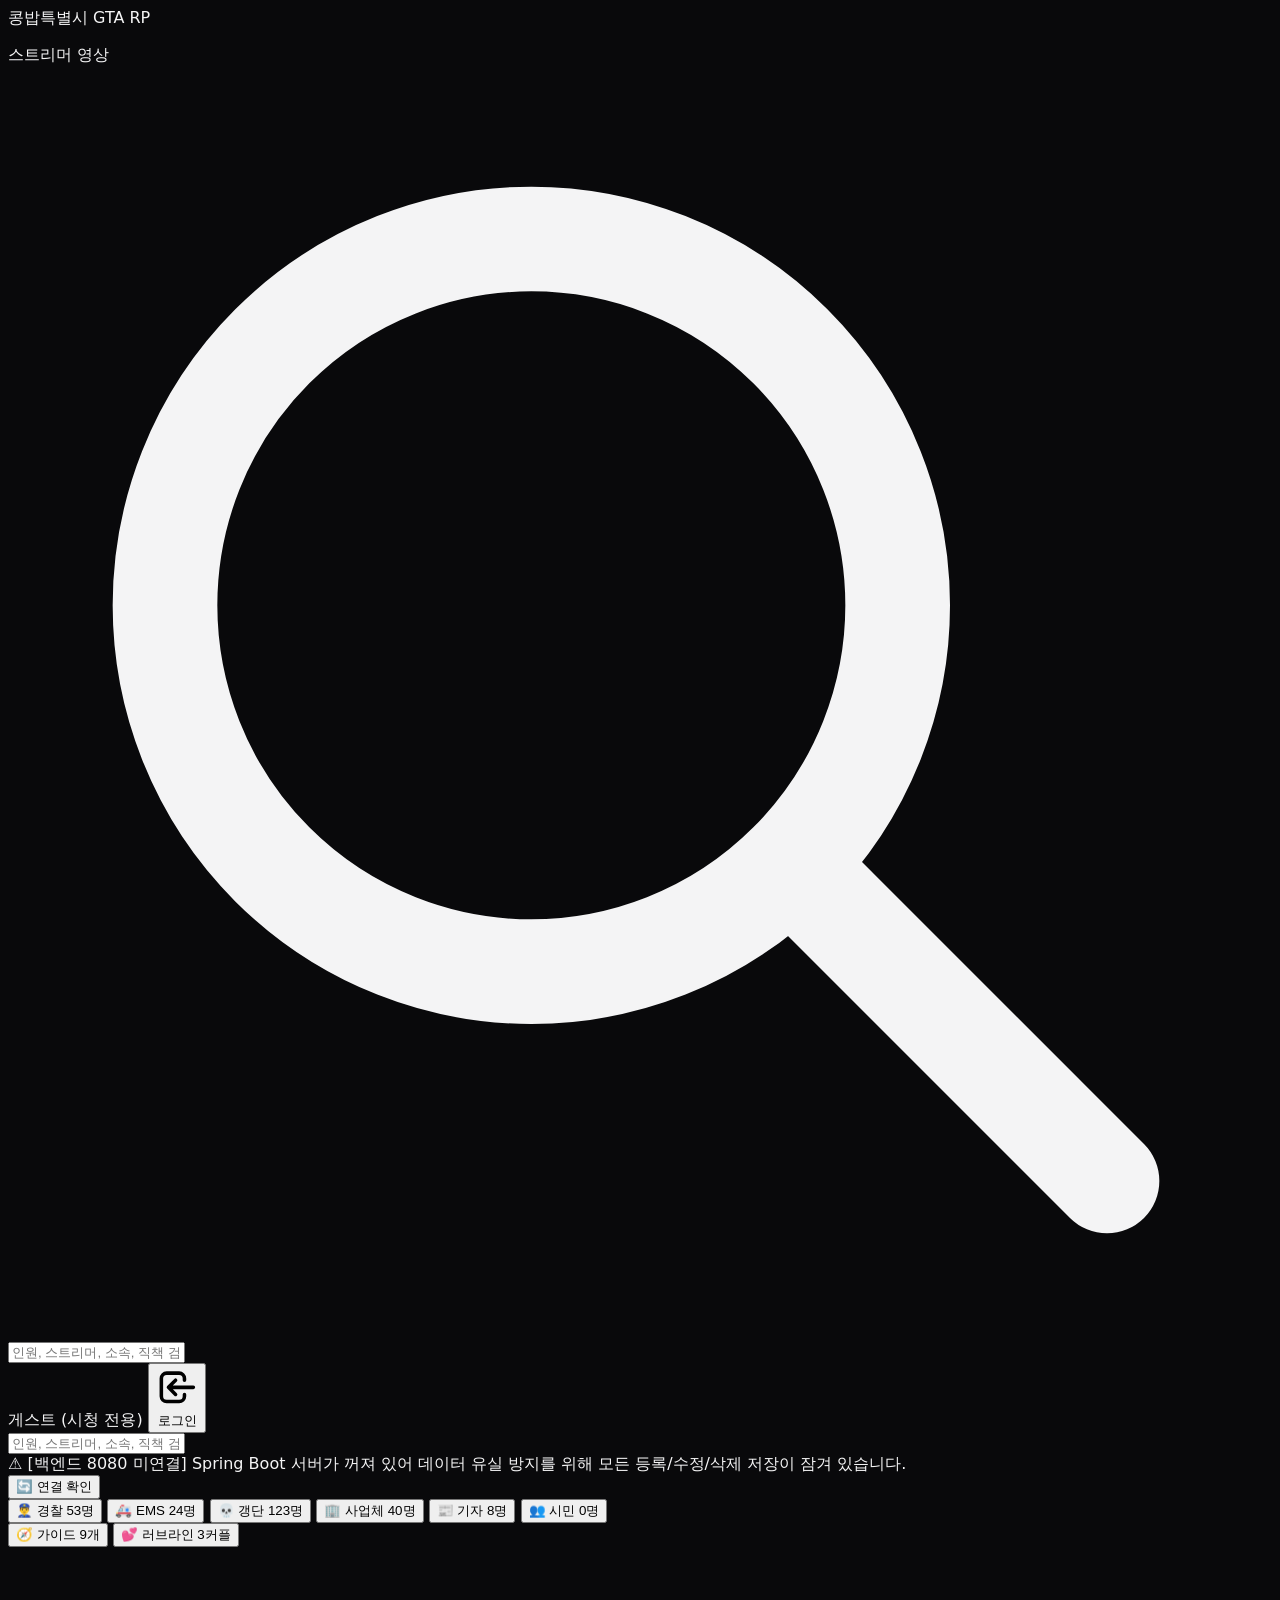
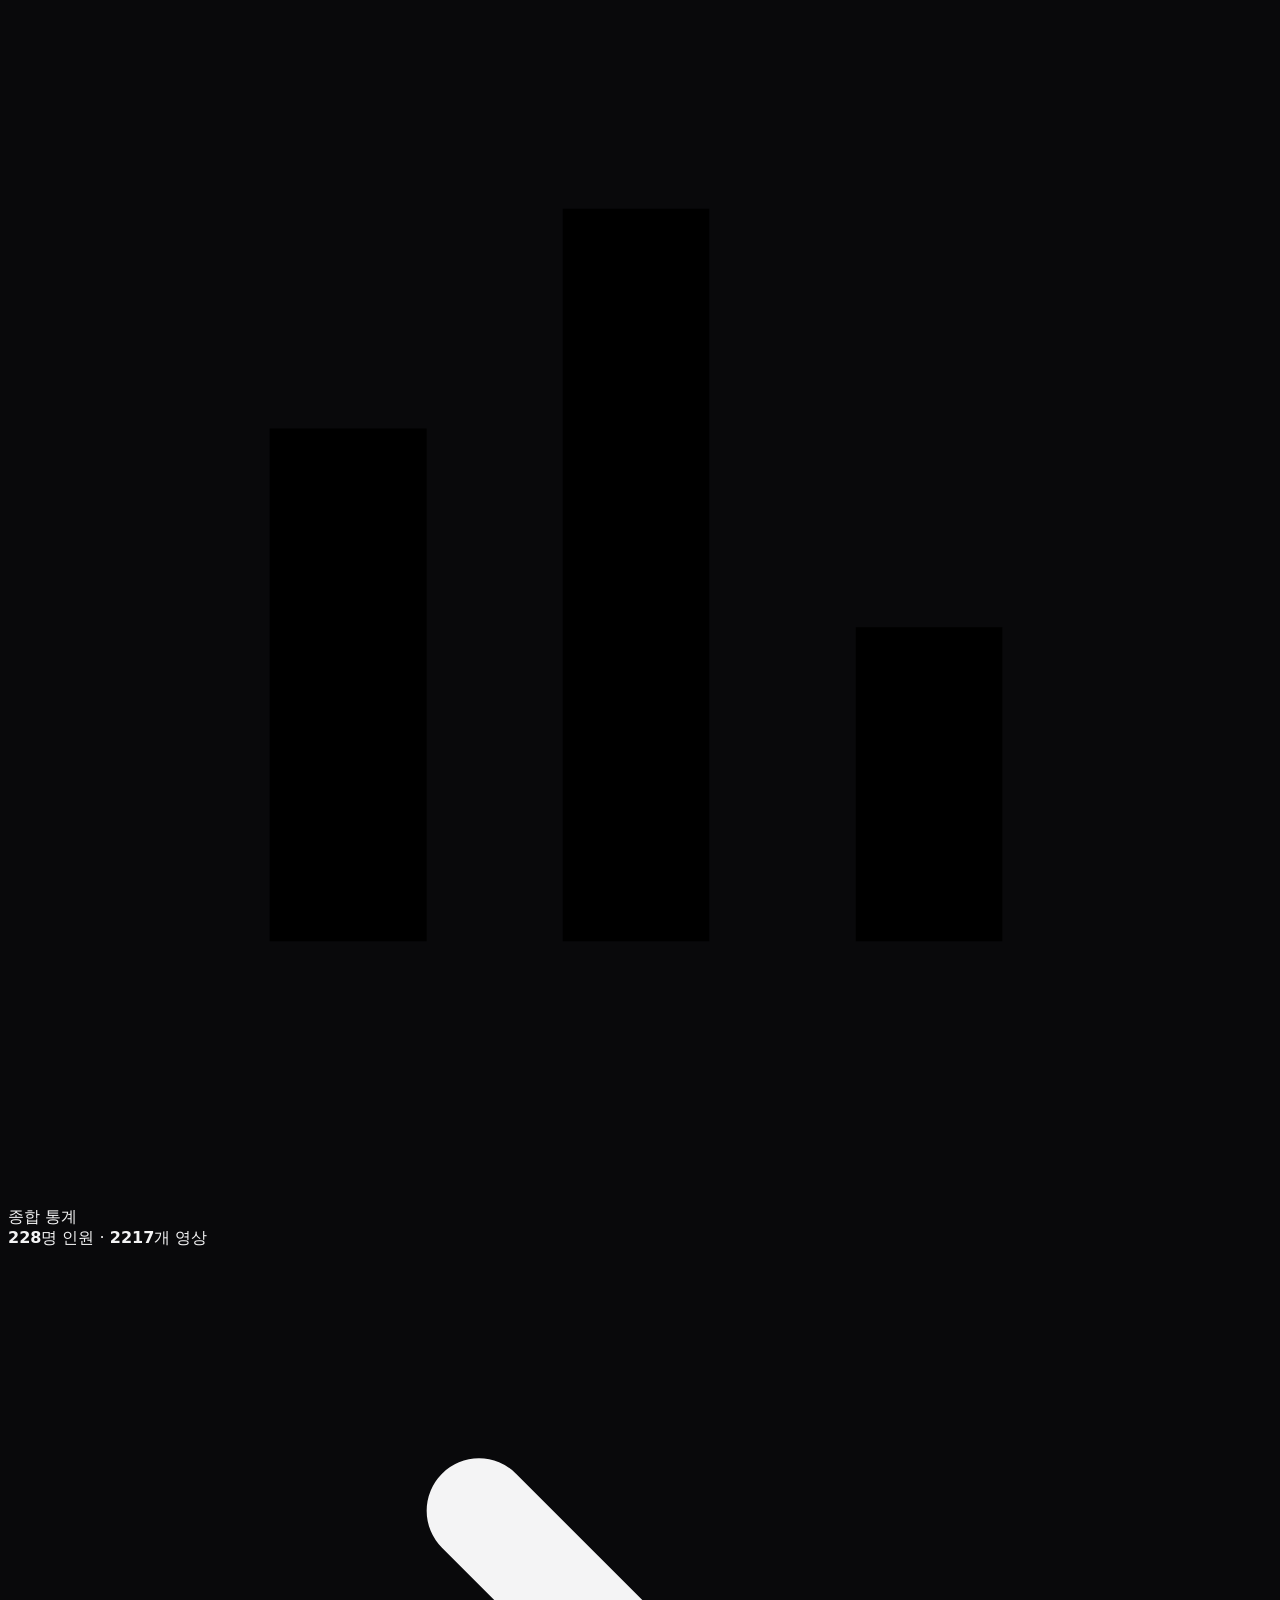
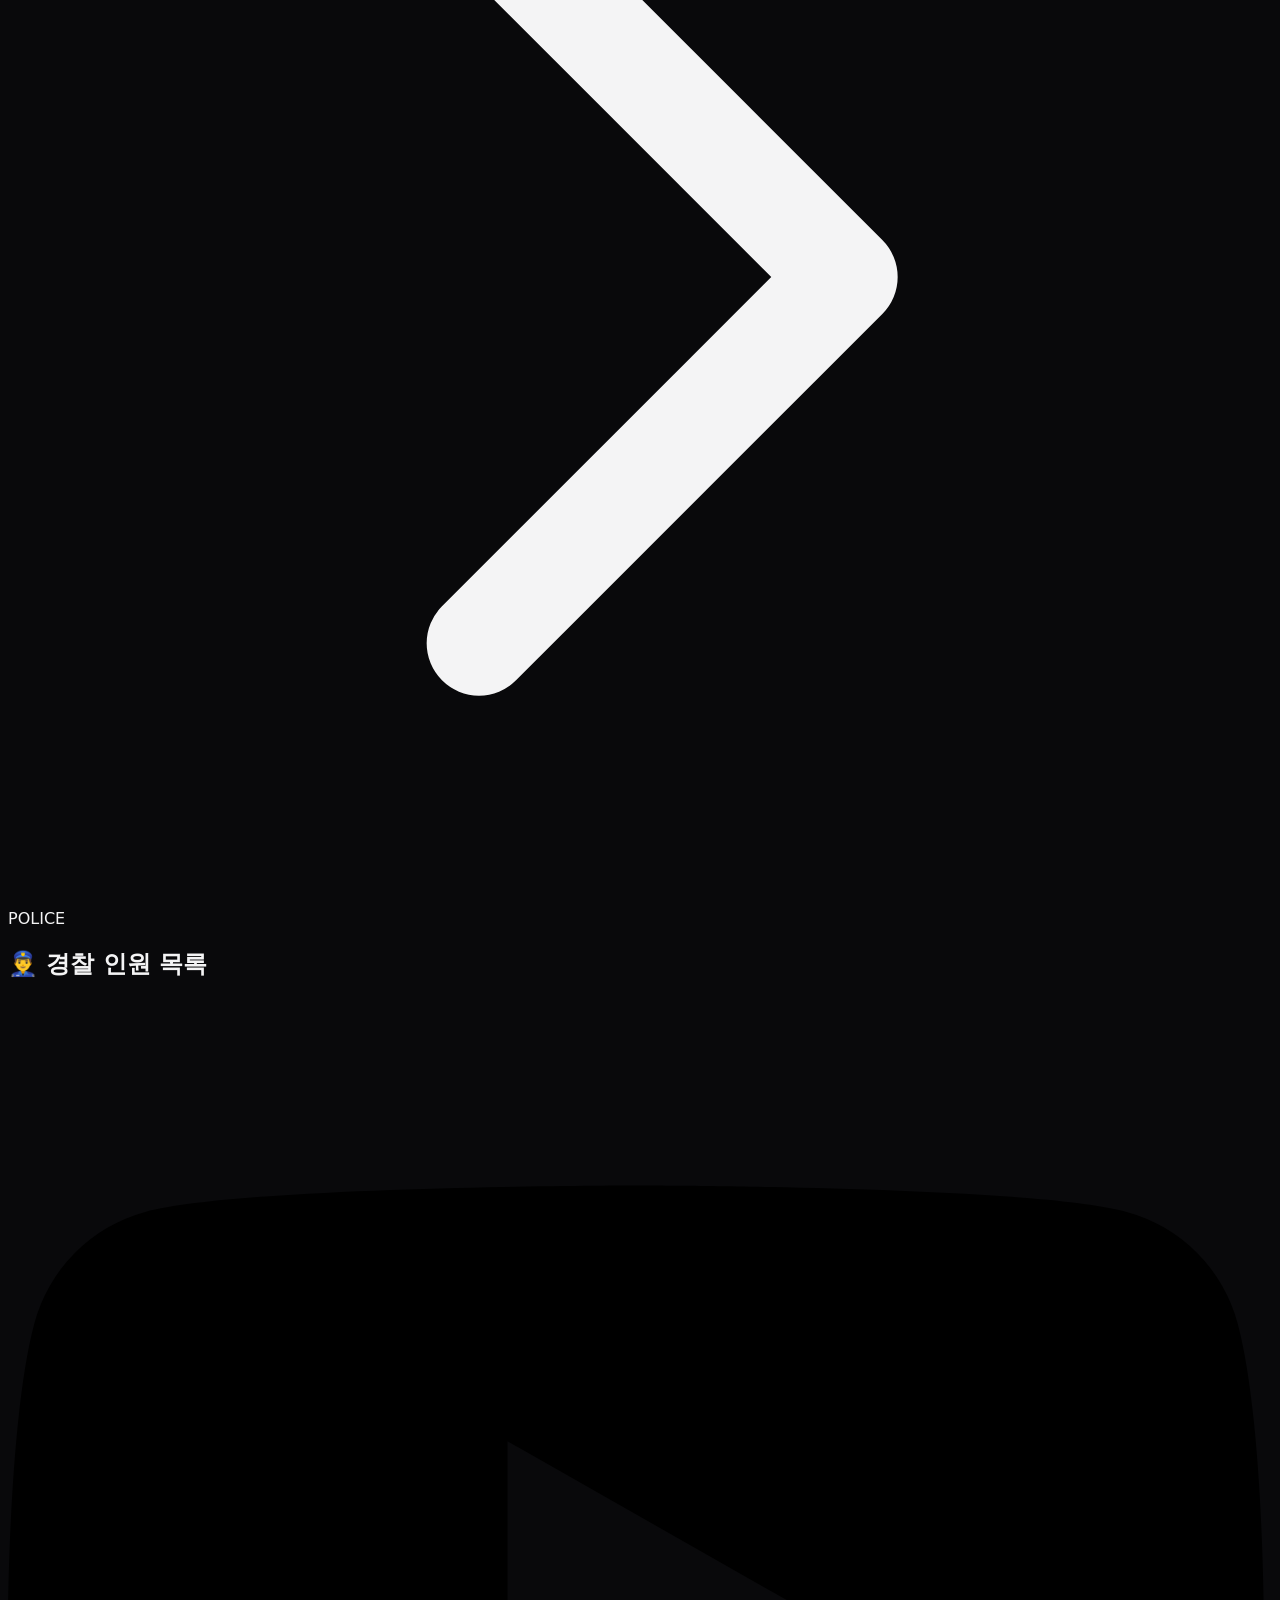
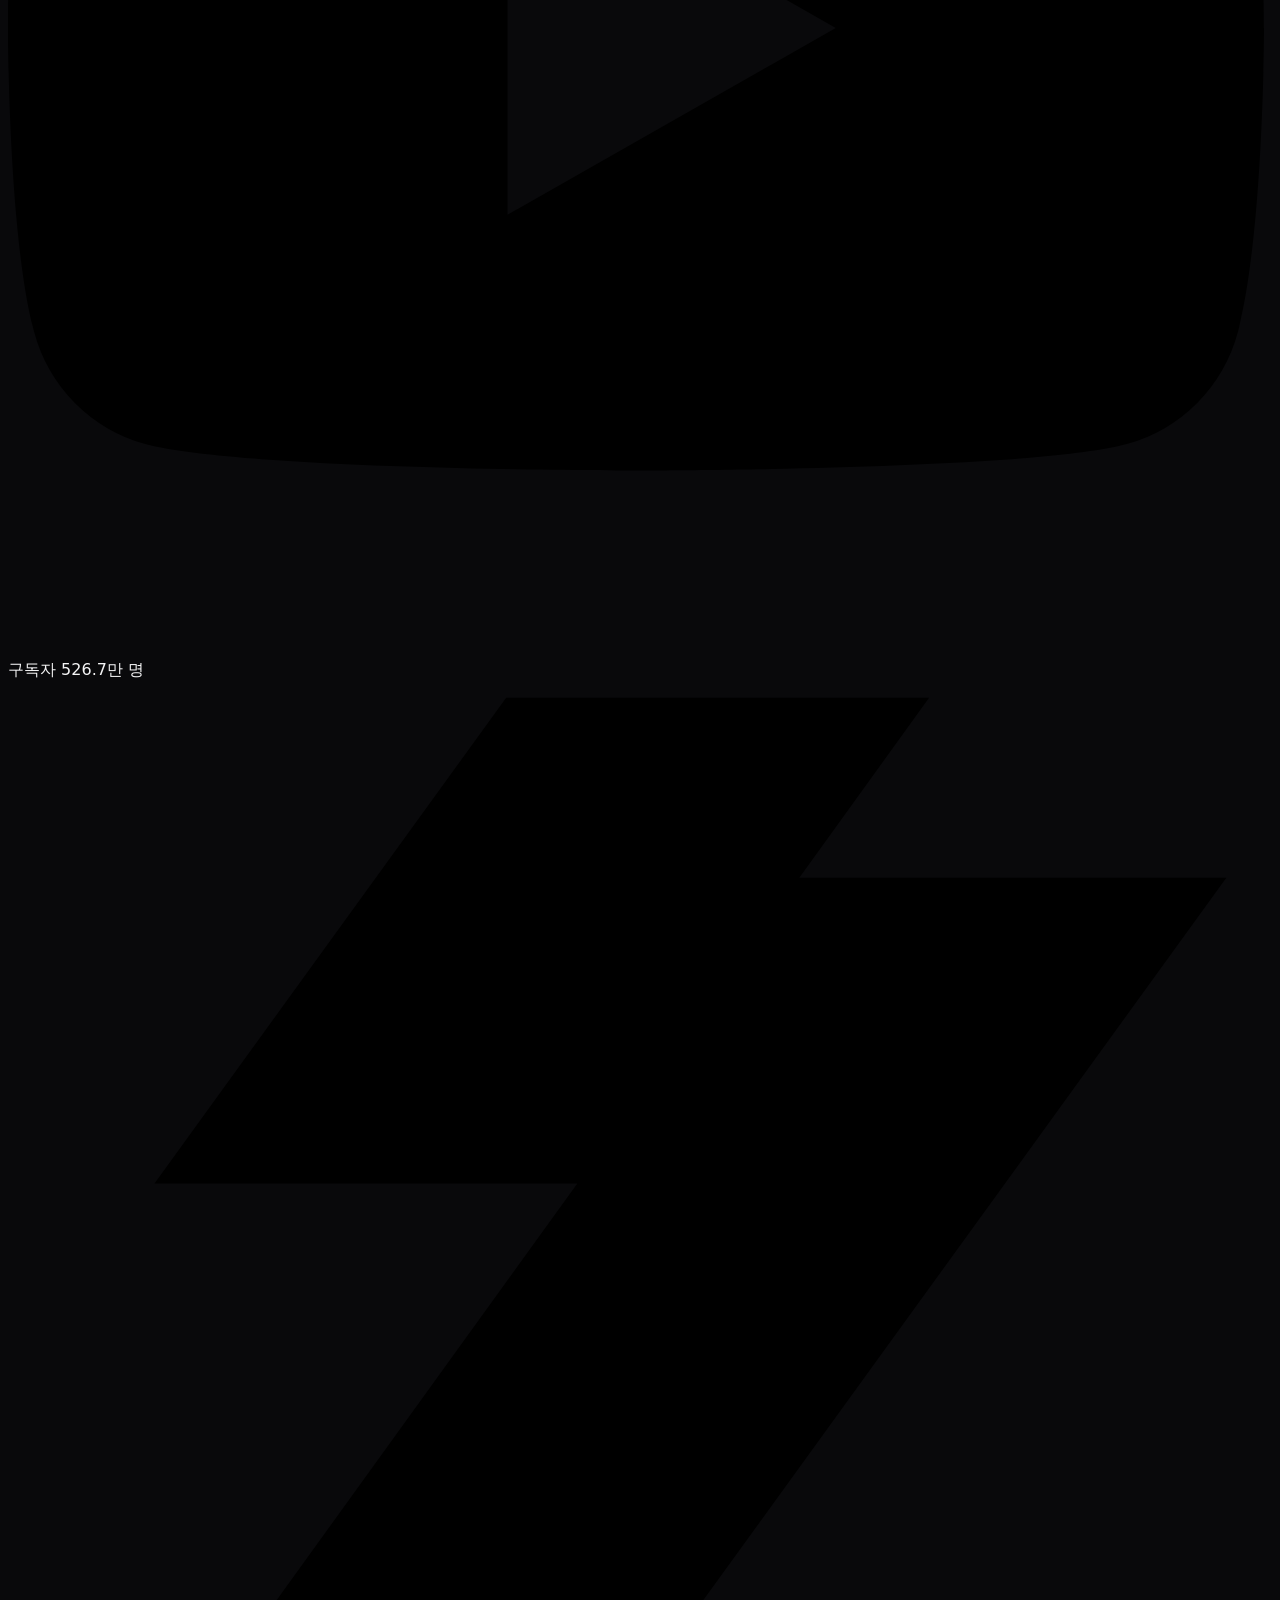
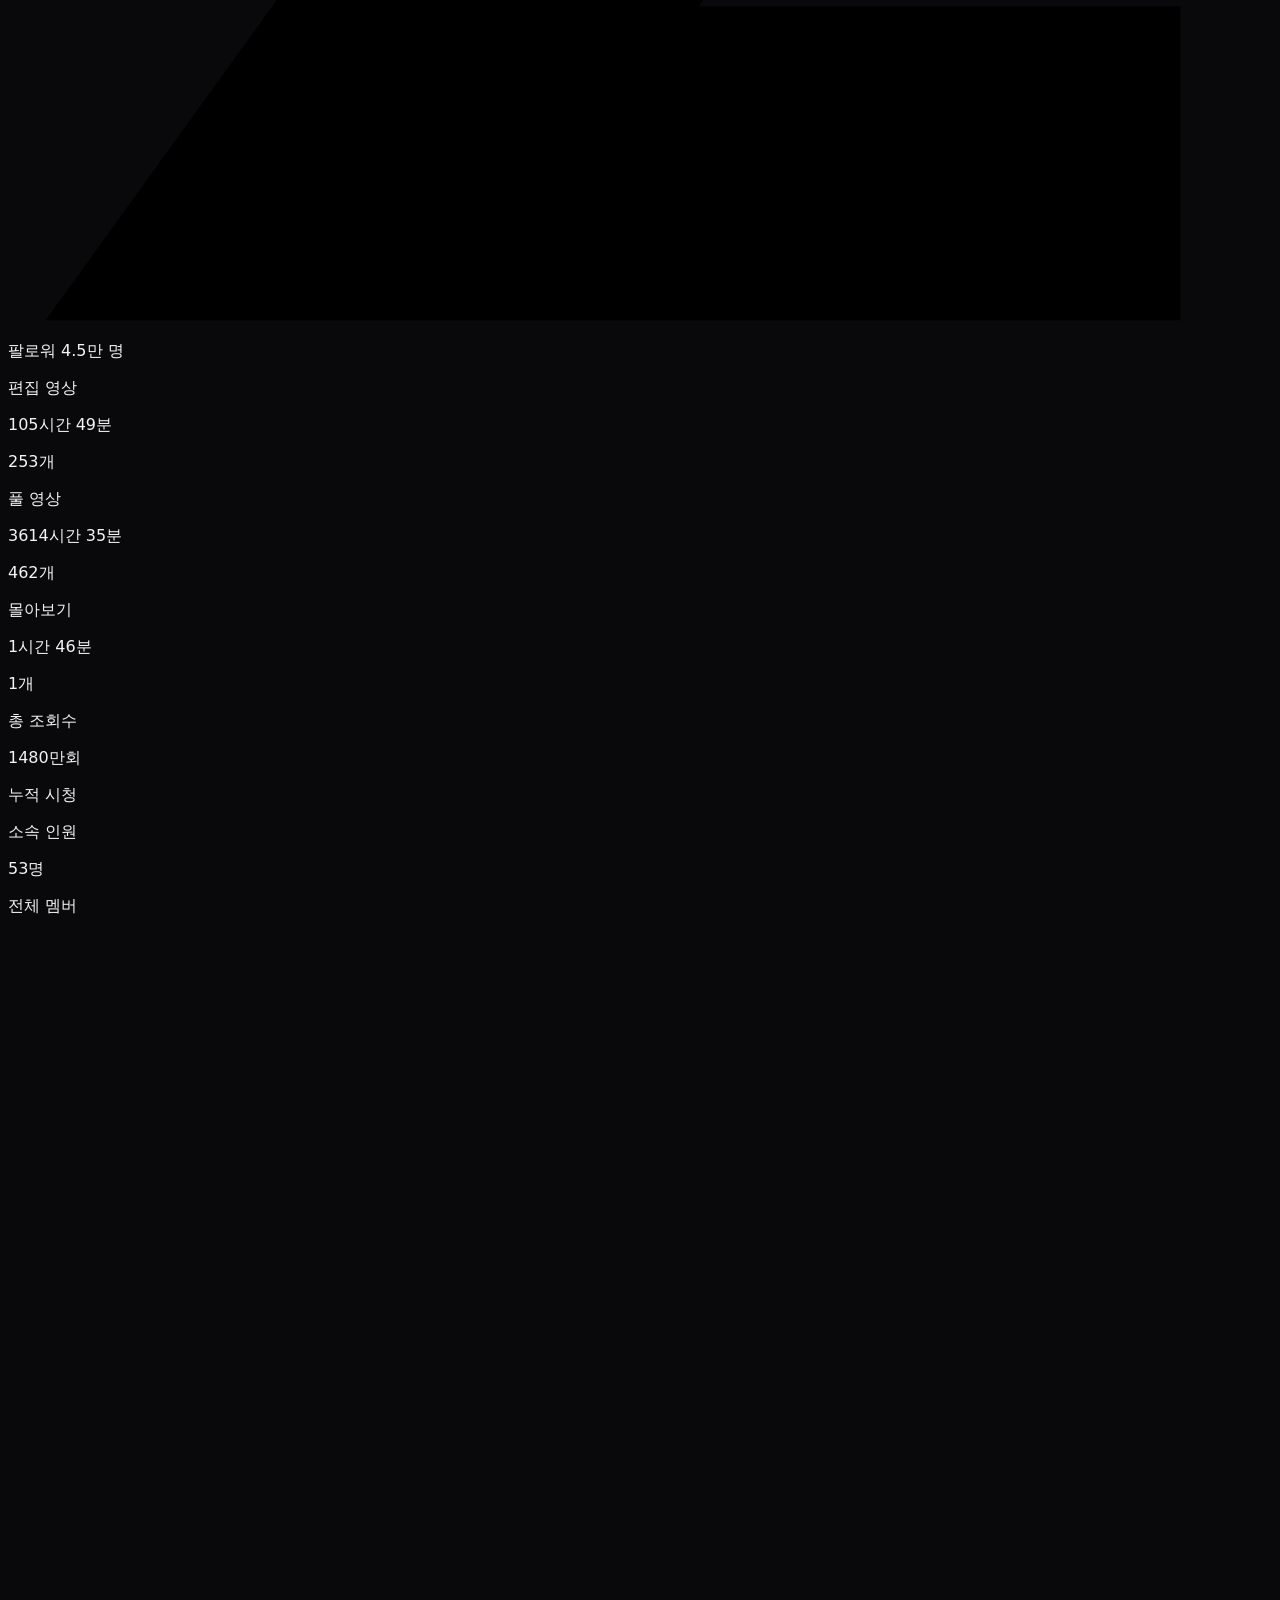
==== commit 180acef8: "commit" ====
--- a/docs/index.html
+++ b/docs/index.html
@@ -1006,22 +1006,22 @@
     </div>
   </div>
 
-  <script src="./js/state.js?v=20260922_admin_opt_v1"></script>
-  <script src="./js/api.js?v=20260922_admin_opt_v1"></script>
-  <script src="./js/subscriber-sync.js?v=20260922_admin_opt_v1"></script>
-  <script src="./js/viewcount-sync.js?v=20260922_admin_opt_v1"></script>
-  <script src="./js/drag-drop.js?v=20260922_admin_opt_v1"></script>
-  <script src="./js/backup.js?v=20260922_admin_opt_v1"></script>
-  <script src="./js/admin-video.js?v=20260922_admin_opt_v1"></script>
-  <script src="./js/admin-member.js?v=20260922_admin_opt_v1"></script>
-  <script src="./js/admin-playlist.js?v=20260922_admin_opt_v1"></script>
-  <script src="./js/admin-analytics.js?v=20260922_admin_opt_v1"></script>
-  <script src="./js/admin.js?v=20260922_admin_opt_v1"></script>
-  <script src="./js/render.js?v=20260922_admin_opt_v1"></script>
-  <script src="./js/navigation.js?v=20260922_admin_opt_v1"></script>
-  <script src="./js/leaderboard.js?v=20260922_admin_opt_v1"></script>
-  <script src="./js/loveline.js?v=20260922_admin_opt_v1"></script>
-  <script src="./js/app.js?v=20260922_admin_opt_v1"></script>
+  <script src="./js/state.js?v=20260923_backend_key_v5"></script>
+  <script src="./js/api.js?v=20260923_backend_key_v5"></script>
+  <script src="./js/subscriber-sync.js?v=20260923_backend_key_v5"></script>
+  <script src="./js/viewcount-sync.js?v=20260923_backend_key_v5"></script>
+  <script src="./js/drag-drop.js?v=20260923_backend_key_v5"></script>
+  <script src="./js/backup.js?v=20260923_backend_key_v5"></script>
+  <script src="./js/admin-video.js?v=20260923_backend_key_v5"></script>
+  <script src="./js/admin-member.js?v=20260923_backend_key_v5"></script>
+  <script src="./js/admin-playlist.js?v=20260923_backend_key_v5"></script>
+  <script src="./js/admin-analytics.js?v=20260923_backend_key_v5"></script>
+  <script src="./js/admin.js?v=20260923_backend_key_v5"></script>
+  <script src="./js/render.js?v=20260923_backend_key_v5"></script>
+  <script src="./js/navigation.js?v=20260923_backend_key_v5"></script>
+  <script src="./js/leaderboard.js?v=20260923_backend_key_v5"></script>
+  <script src="./js/loveline.js?v=20260923_backend_key_v5"></script>
+  <script src="./js/app.js?v=20260923_backend_key_v5"></script>
   <script>
     // 데이터 및 저작권 보호 안내
     console.log(
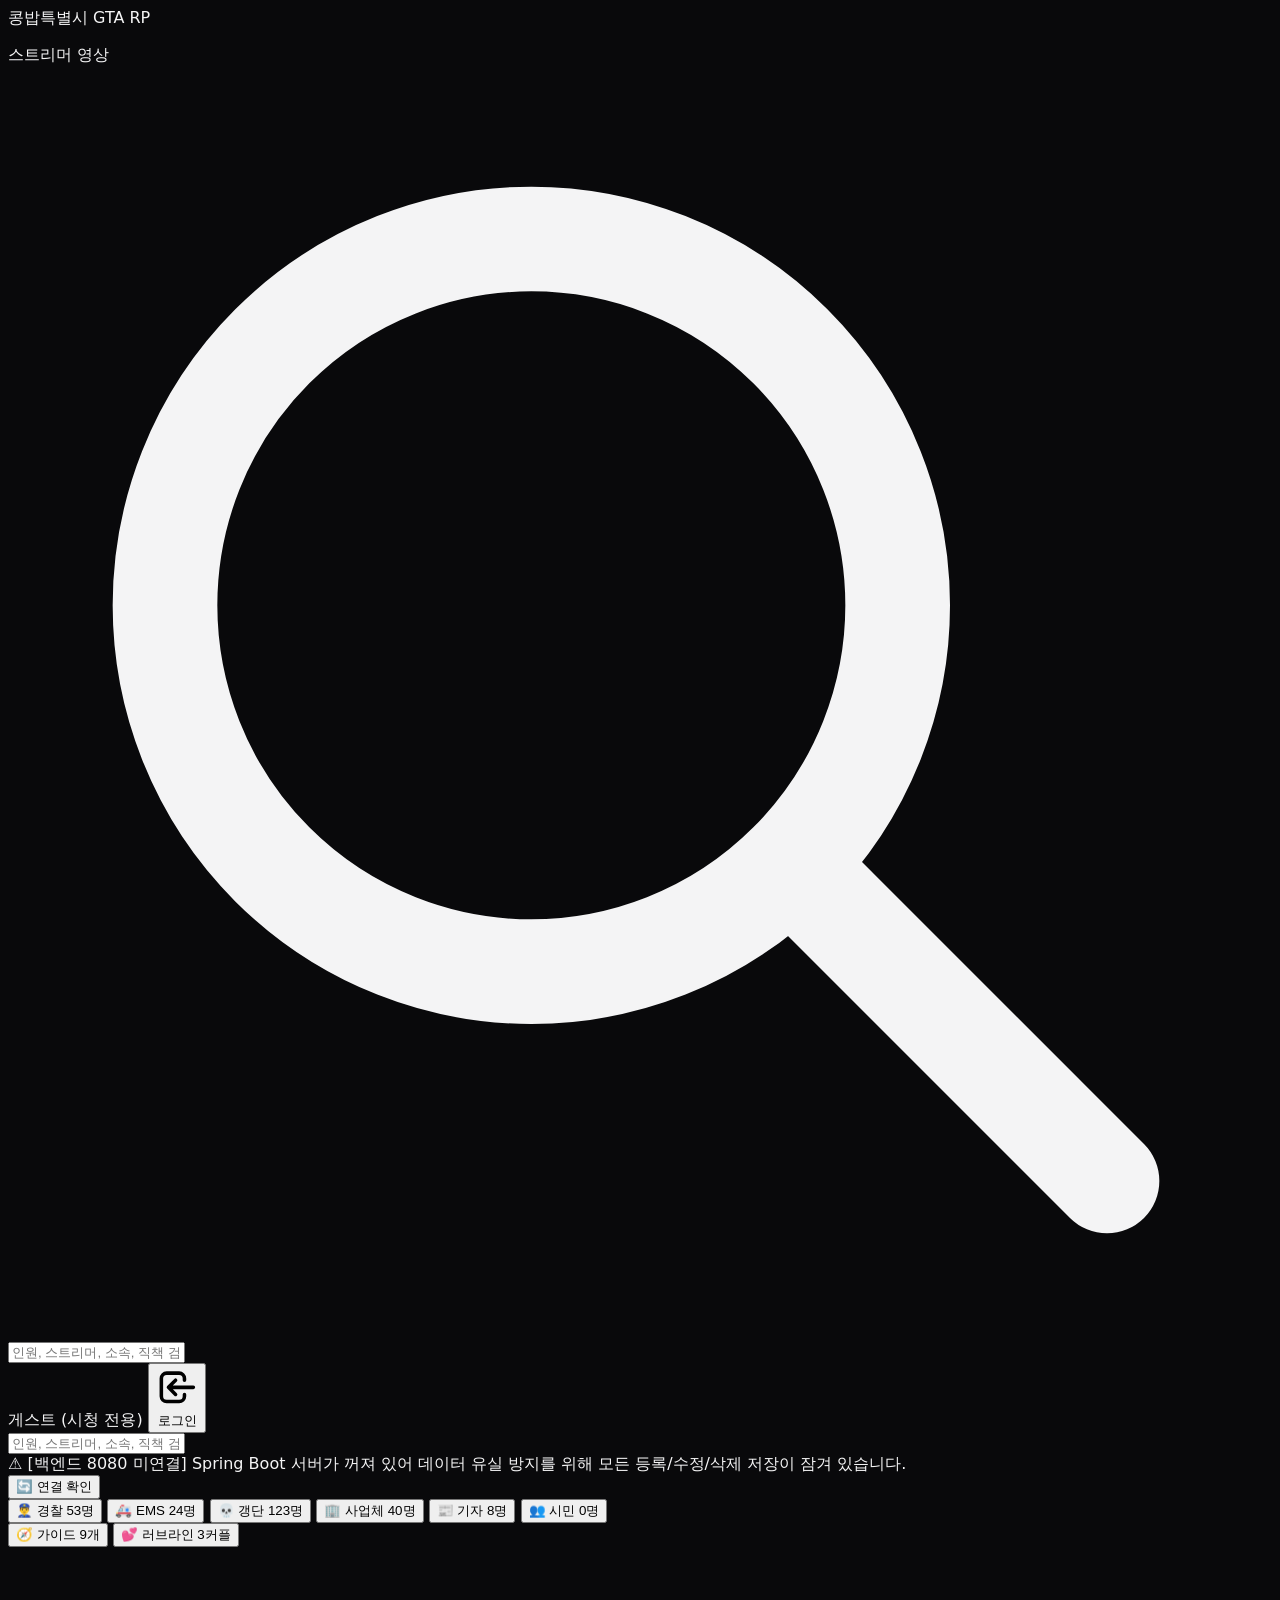
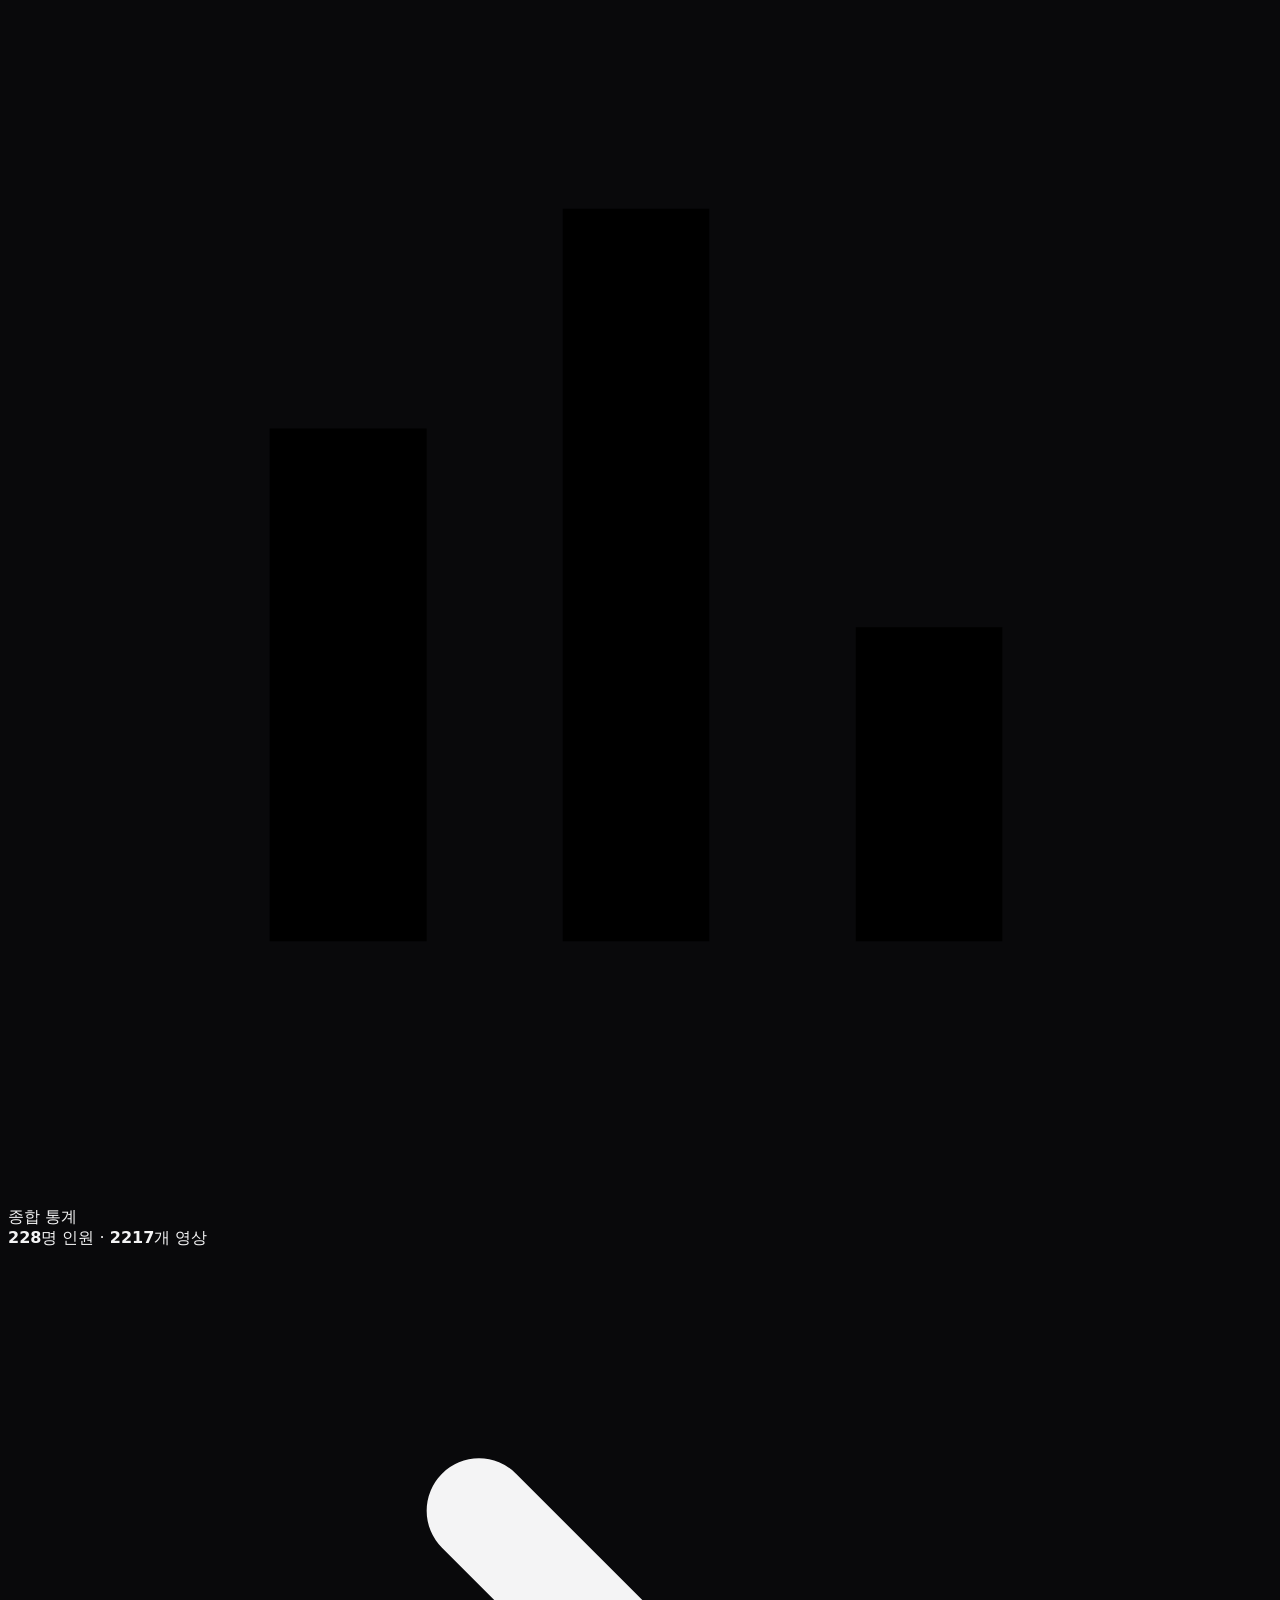
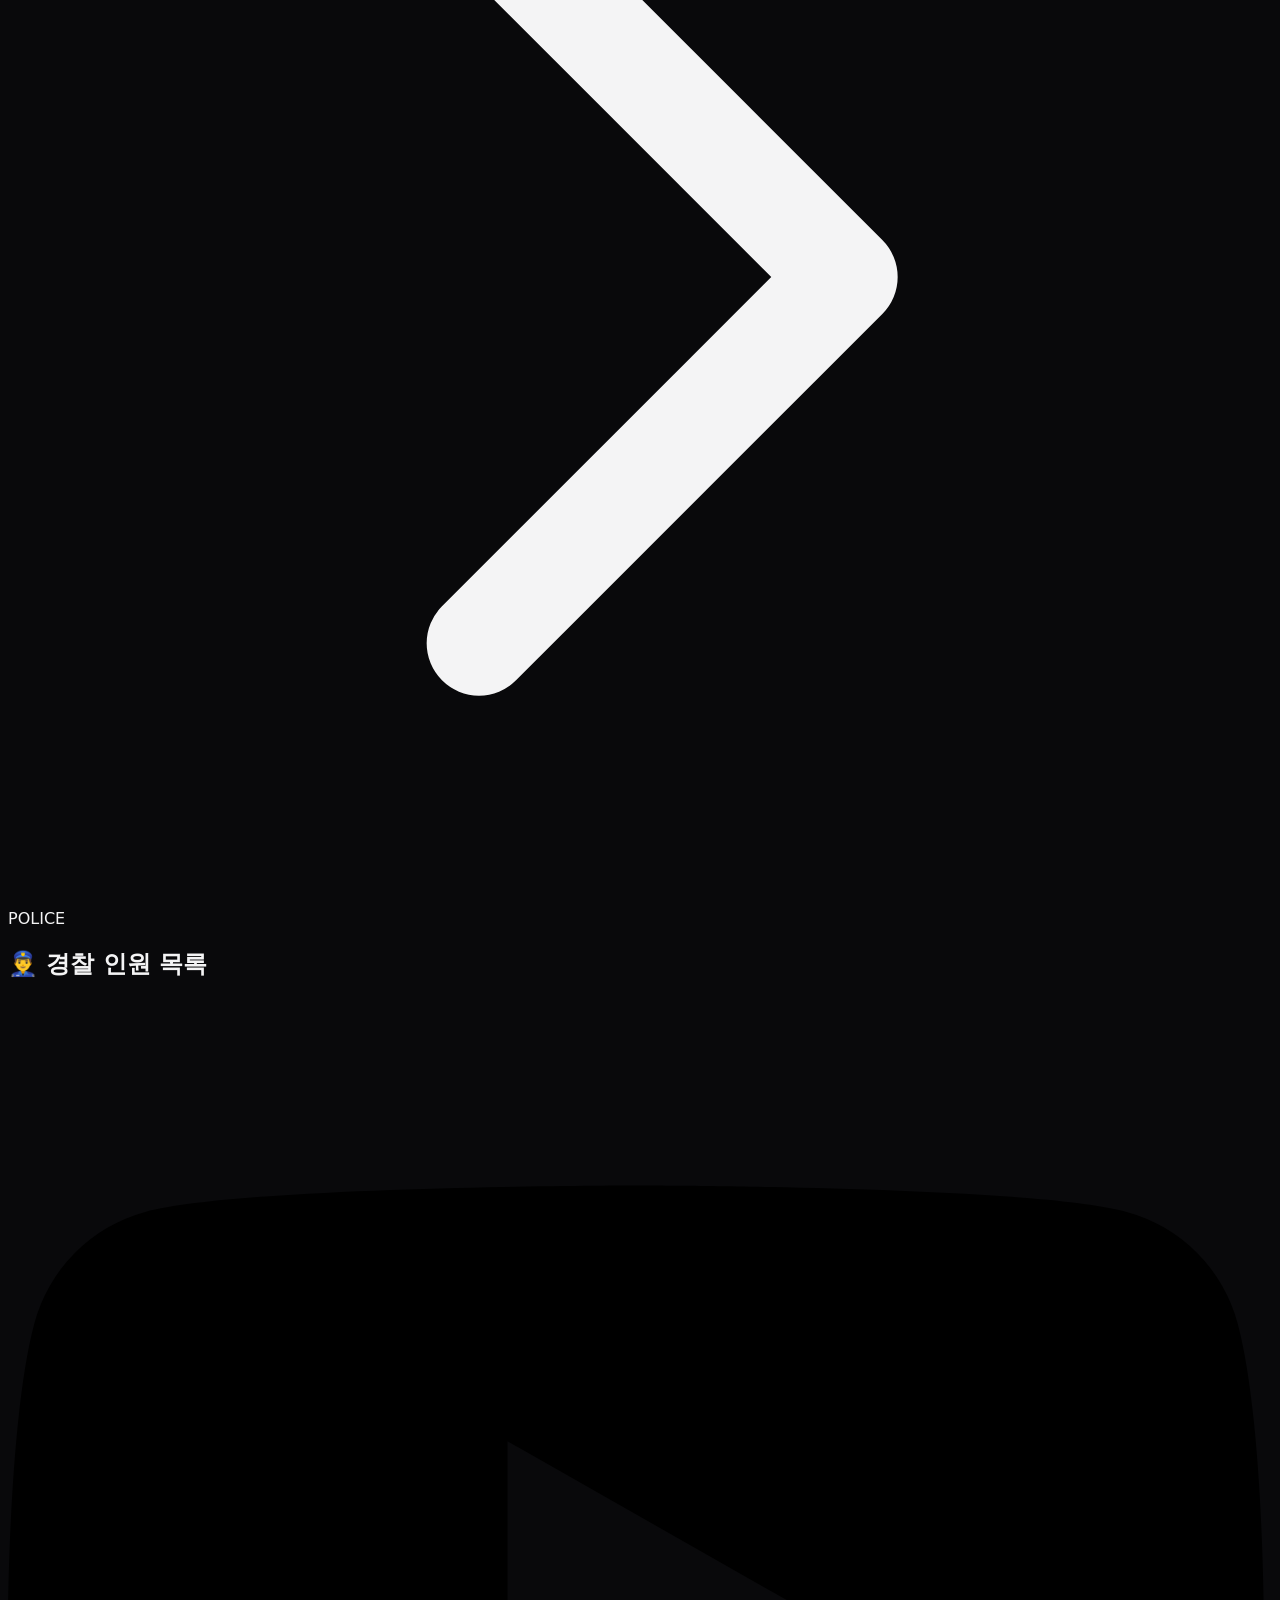
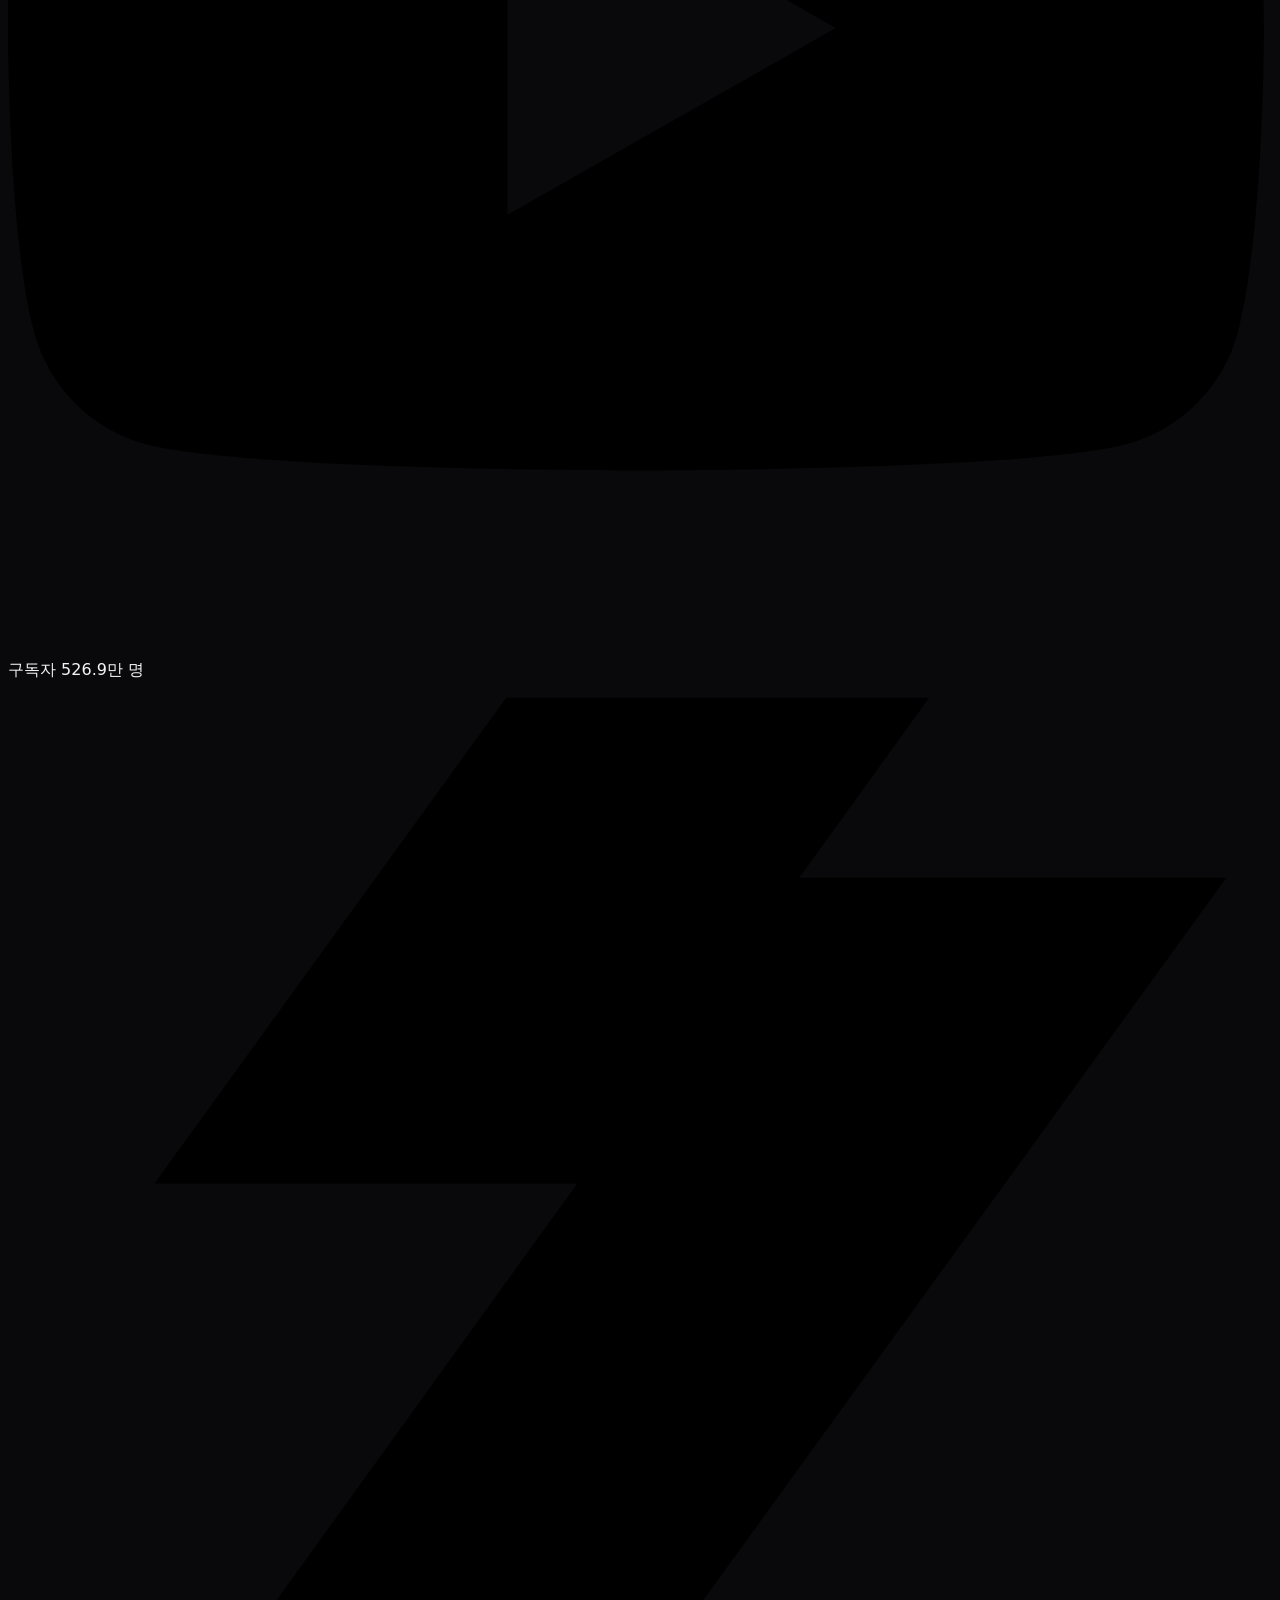
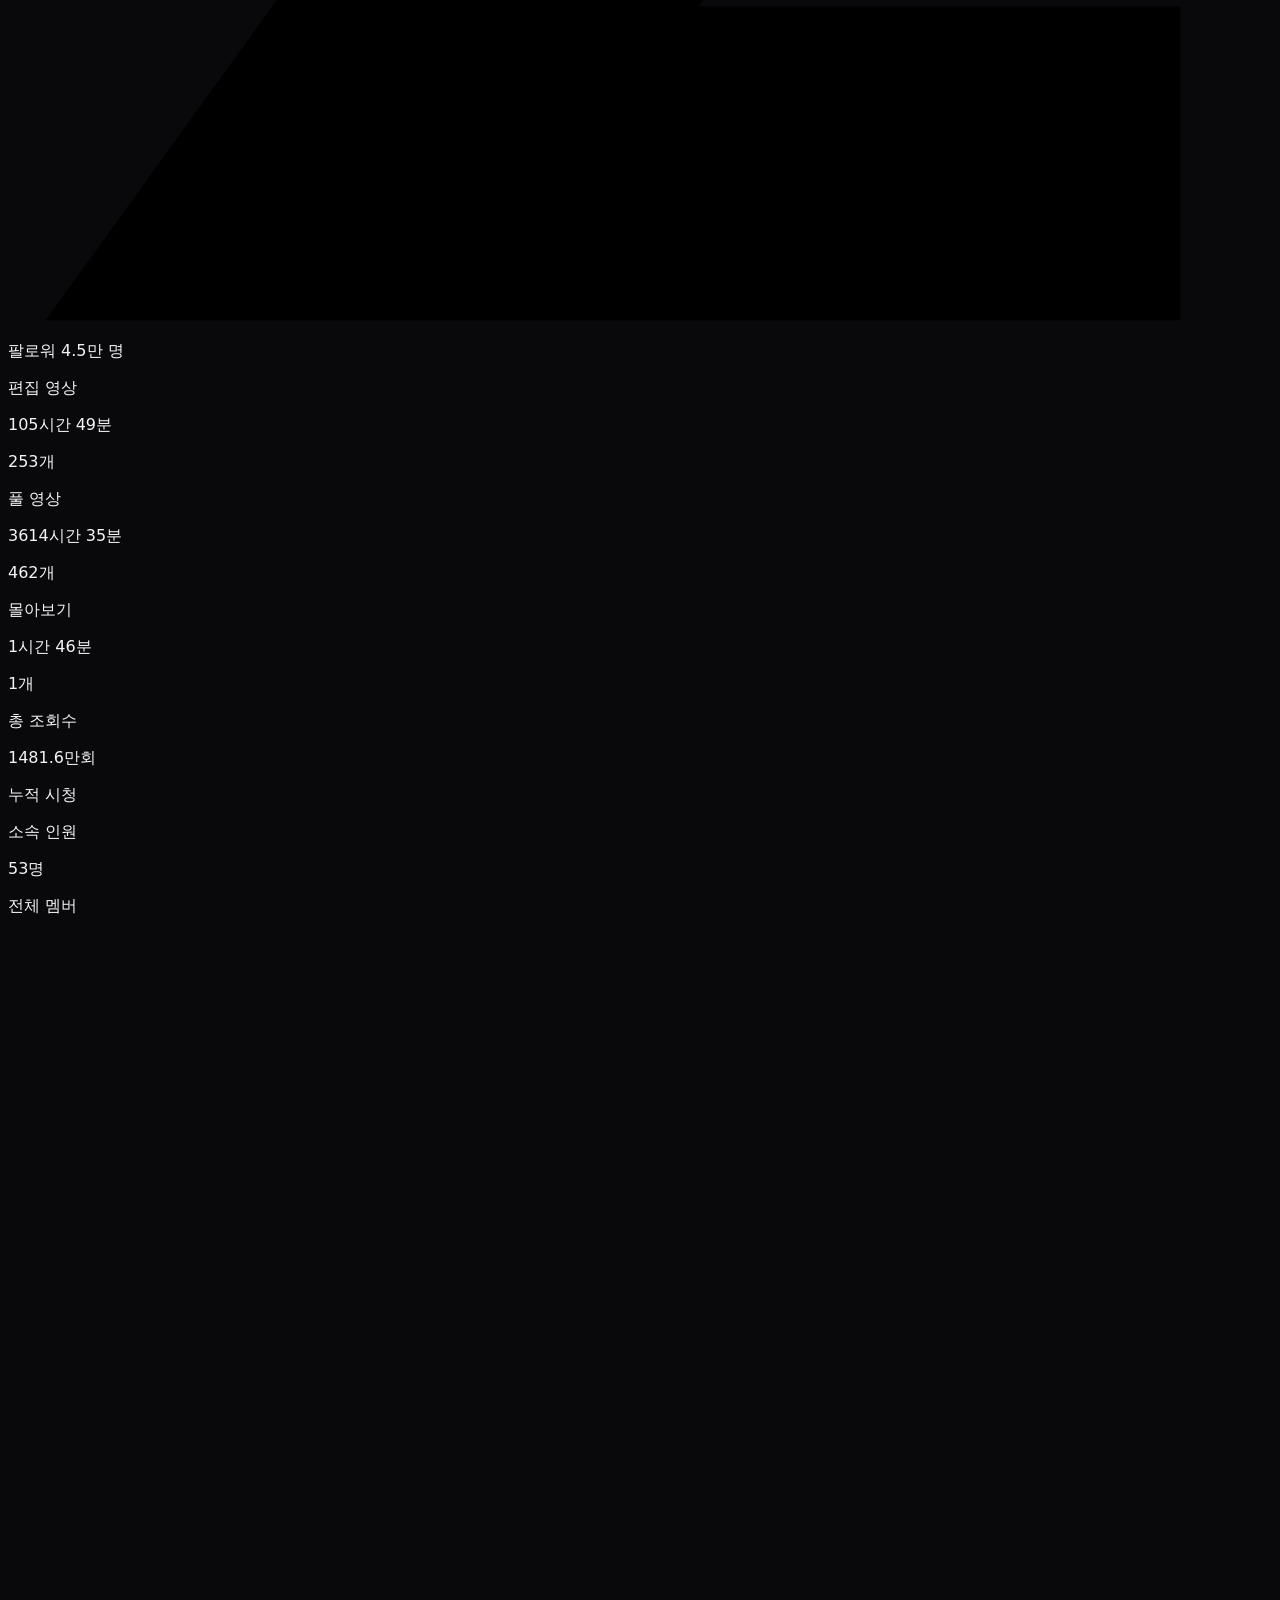
==== commit 8fbdfdbd: "commit" ====
--- a/docs/index.html
+++ b/docs/index.html
@@ -20,7 +20,9 @@
 
   <meta charset="UTF-8">
   <meta name="viewport" content="width=device-width, initial-scale=1.0">
-  <meta name="referrer" content="no-referrer">
+  <meta name="referrer" content="strict-origin-when-cross-origin">
+  <meta http-equiv="X-Content-Type-Options" content="nosniff">
+  <meta http-equiv="X-Frame-Options" content="SAMEORIGIN">
   <title>콩밥특별시 아카이브</title>
 
   <!-- 외부 리소스 및 이미지 CDN 사전 연결 최적화 (Preconnect & DNS-Prefetch) -->
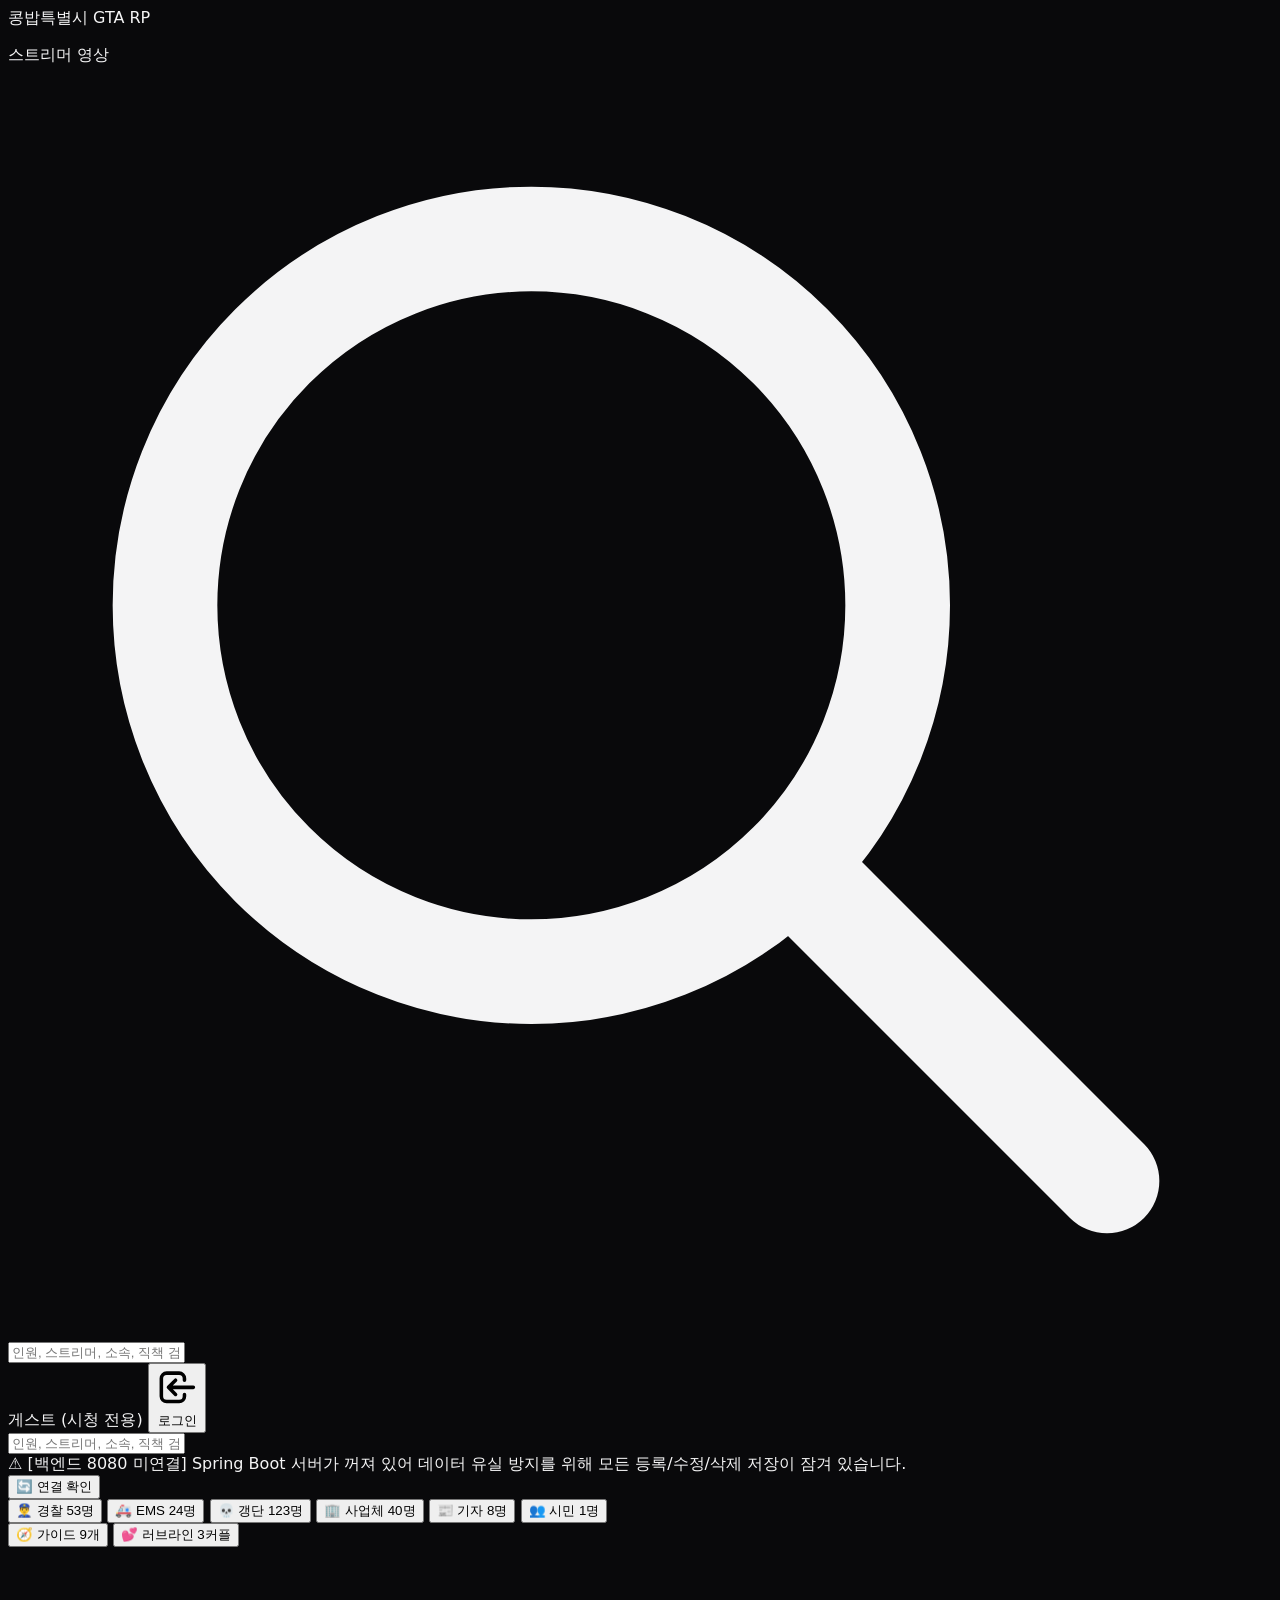
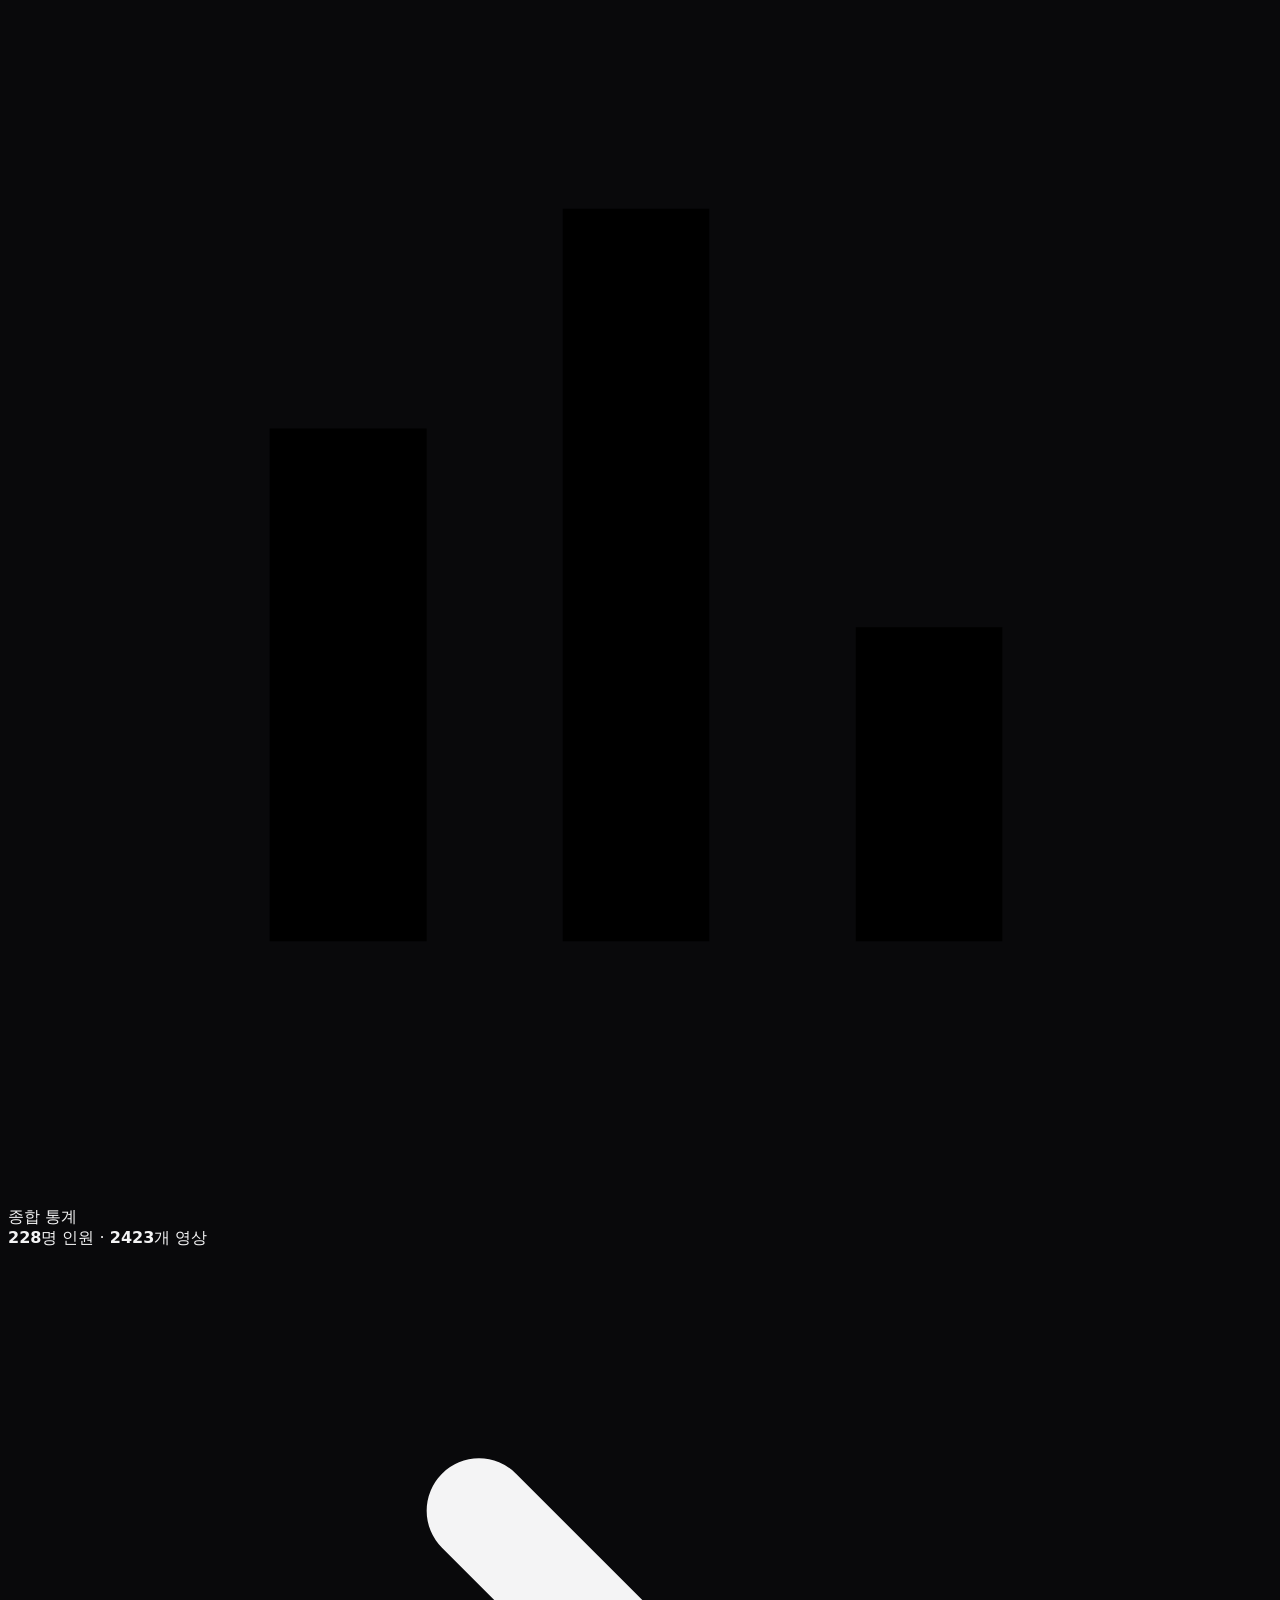
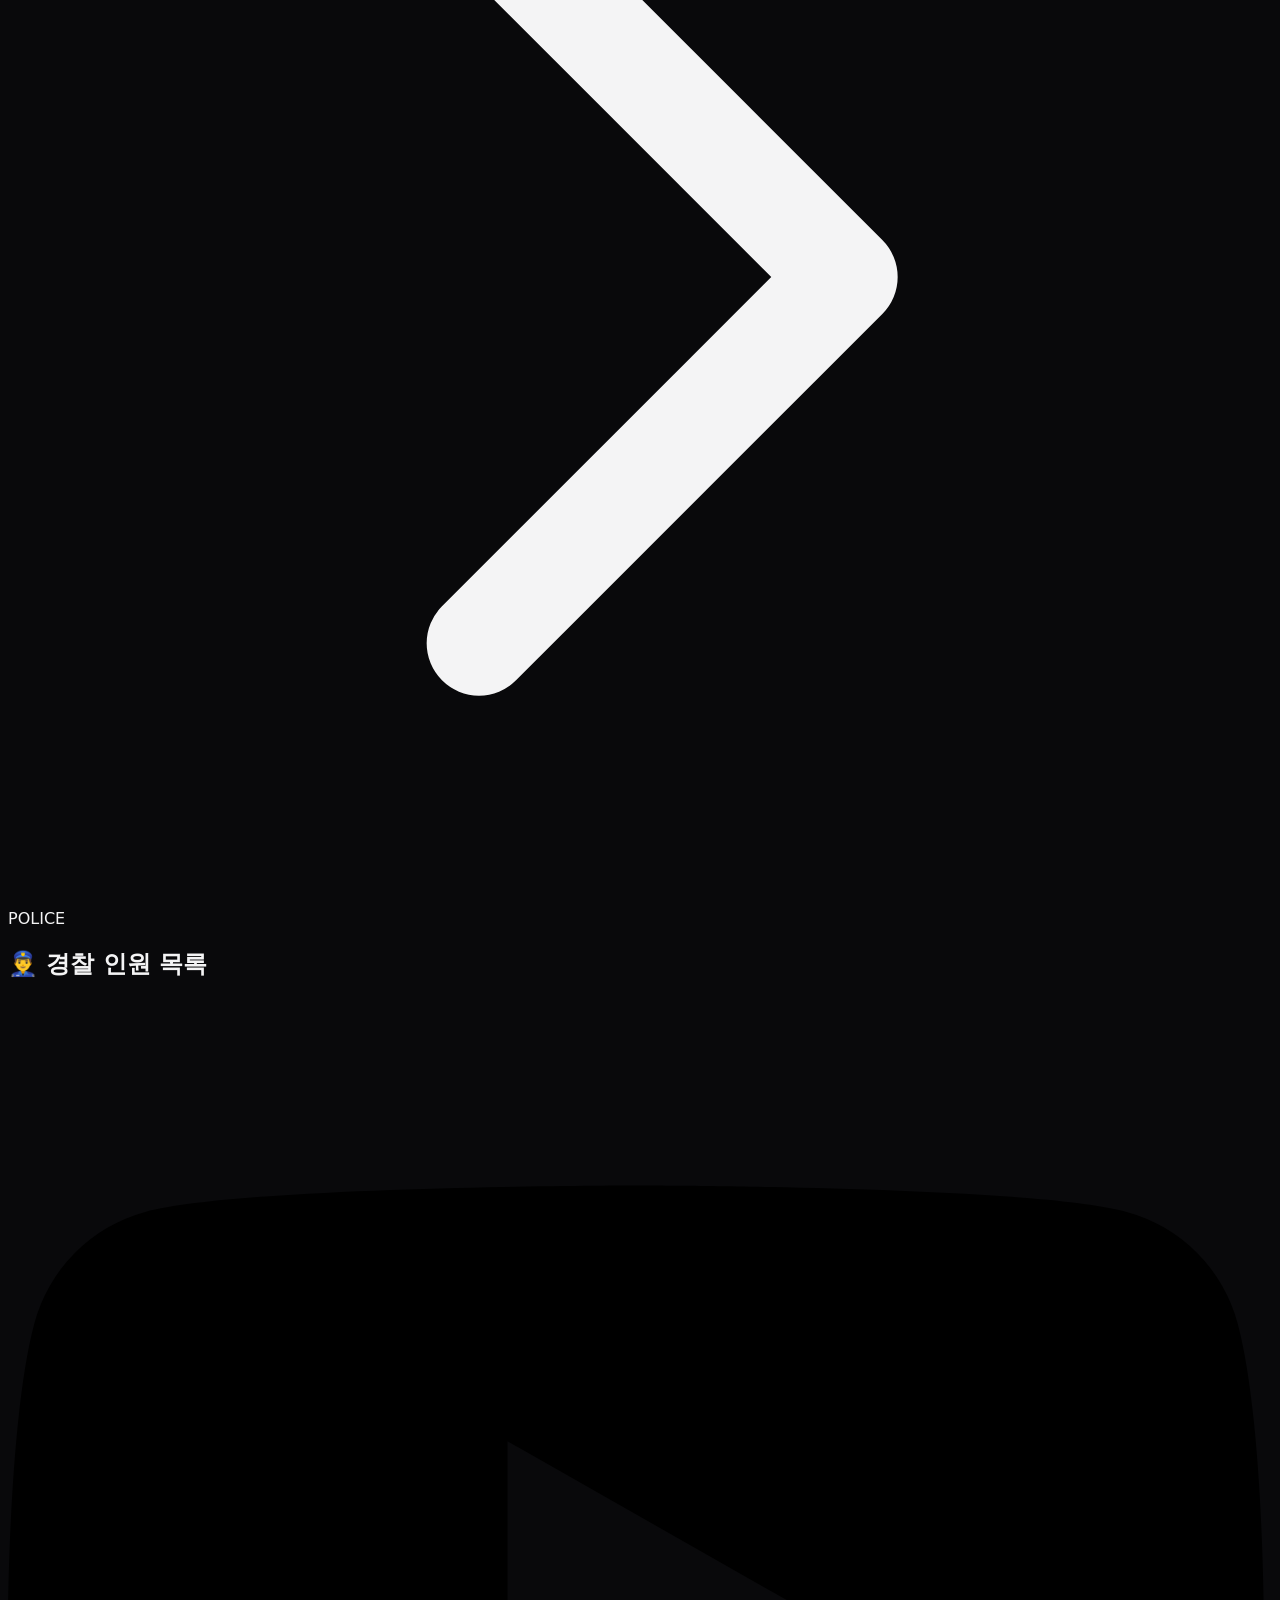
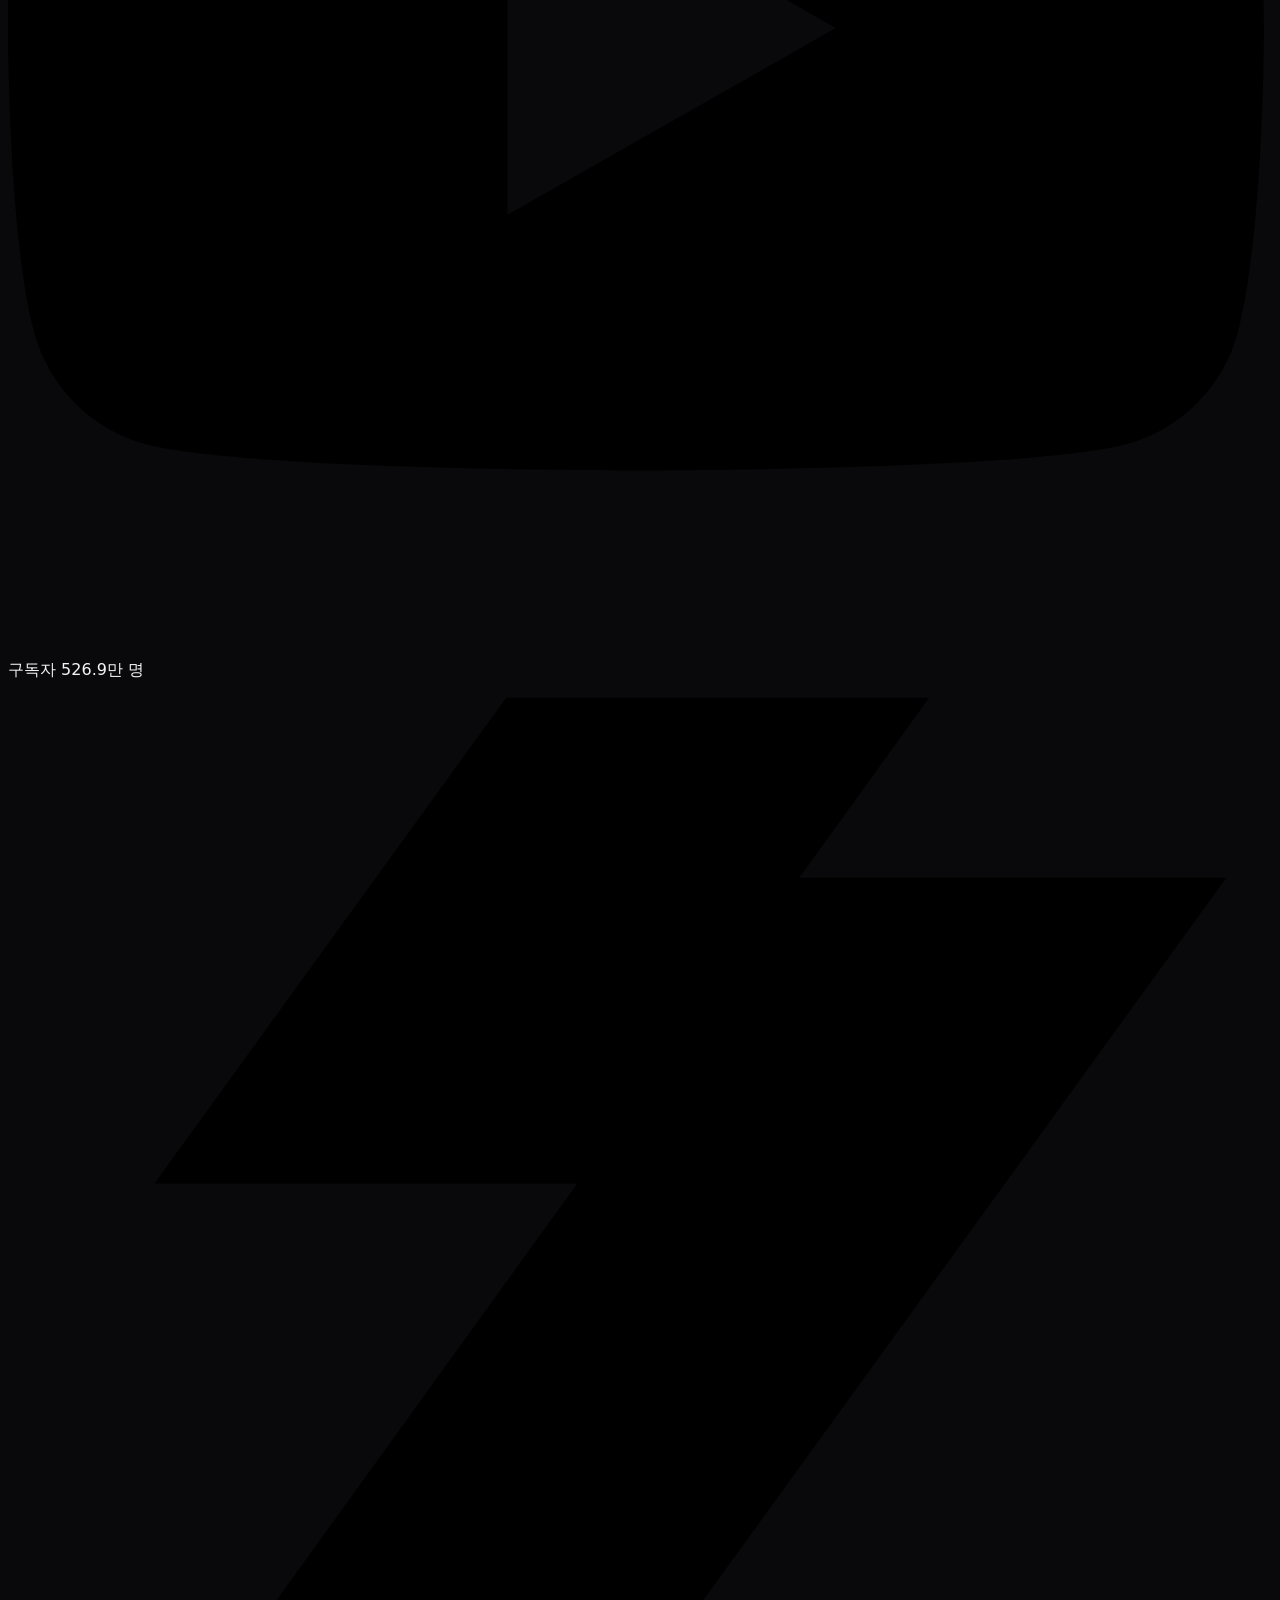
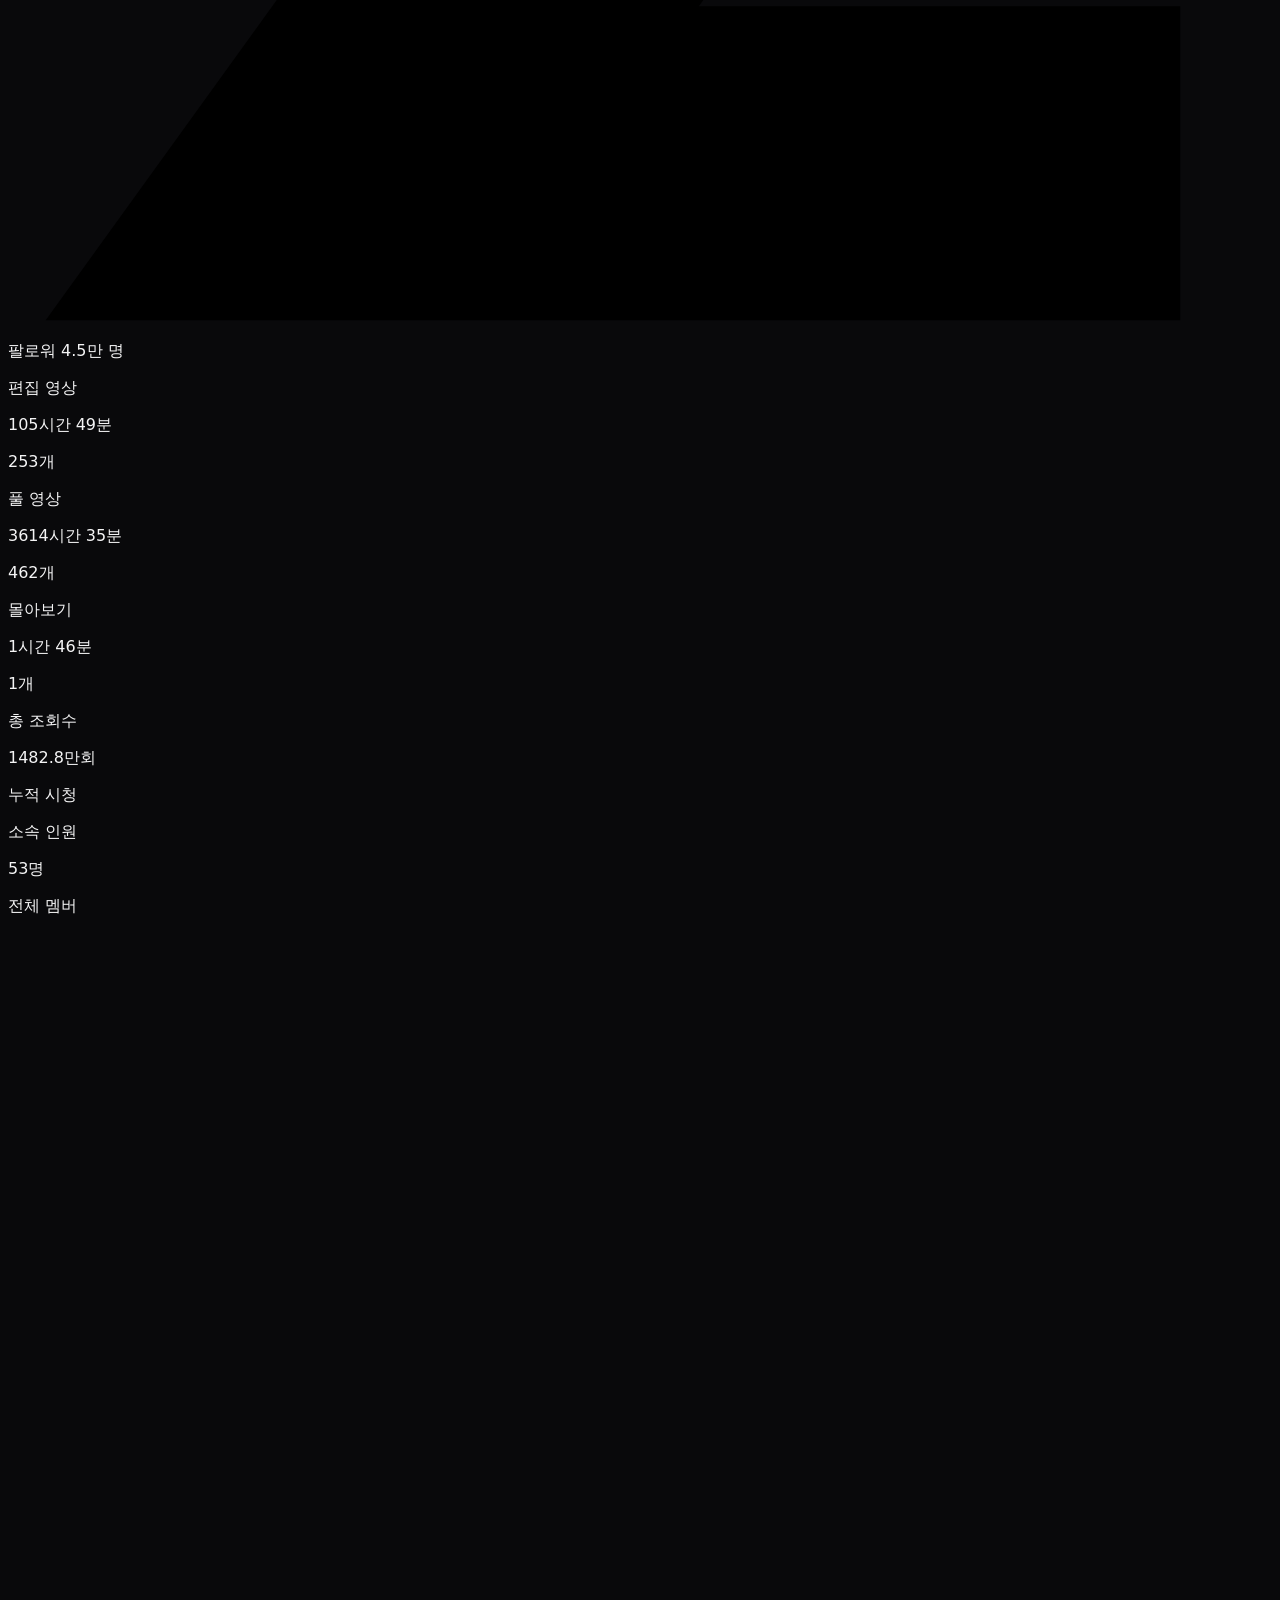
==== commit 0f9bb04d: "commit" ====
--- a/docs/index.html
+++ b/docs/index.html
@@ -1008,22 +1008,22 @@
     </div>
   </div>
 
-  <script src="./js/state.js?v=20260923_backend_key_v5"></script>
-  <script src="./js/api.js?v=20260923_backend_key_v5"></script>
-  <script src="./js/subscriber-sync.js?v=20260923_backend_key_v5"></script>
-  <script src="./js/viewcount-sync.js?v=20260923_backend_key_v5"></script>
-  <script src="./js/drag-drop.js?v=20260923_backend_key_v5"></script>
-  <script src="./js/backup.js?v=20260923_backend_key_v5"></script>
-  <script src="./js/admin-video.js?v=20260923_backend_key_v5"></script>
-  <script src="./js/admin-member.js?v=20260923_backend_key_v5"></script>
-  <script src="./js/admin-playlist.js?v=20260923_backend_key_v5"></script>
-  <script src="./js/admin-analytics.js?v=20260923_backend_key_v5"></script>
-  <script src="./js/admin.js?v=20260923_backend_key_v5"></script>
-  <script src="./js/render.js?v=20260923_backend_key_v5"></script>
-  <script src="./js/navigation.js?v=20260923_backend_key_v5"></script>
-  <script src="./js/leaderboard.js?v=20260923_backend_key_v5"></script>
-  <script src="./js/loveline.js?v=20260923_backend_key_v5"></script>
-  <script src="./js/app.js?v=20260923_backend_key_v5"></script>
+  <script src="./js/state.js?v=20260925_subsync_v7"></script>
+  <script src="./js/api.js?v=20260925_subsync_v7"></script>
+  <script src="./js/subscriber-sync.js?v=20260925_subsync_v7"></script>
+  <script src="./js/viewcount-sync.js?v=20260925_subsync_v7"></script>
+  <script src="./js/drag-drop.js?v=20260925_subsync_v7"></script>
+  <script src="./js/backup.js?v=20260925_subsync_v7"></script>
+  <script src="./js/admin-video.js?v=20260925_subsync_v7"></script>
+  <script src="./js/admin-member.js?v=20260925_subsync_v7"></script>
+  <script src="./js/admin-playlist.js?v=20260925_subsync_v7"></script>
+  <script src="./js/admin-analytics.js?v=20260925_subsync_v7"></script>
+  <script src="./js/admin.js?v=20260925_subsync_v7"></script>
+  <script src="./js/render.js?v=20260925_subsync_v7"></script>
+  <script src="./js/navigation.js?v=20260925_subsync_v7"></script>
+  <script src="./js/leaderboard.js?v=20260925_subsync_v7"></script>
+  <script src="./js/loveline.js?v=20260925_subsync_v7"></script>
+  <script src="./js/app.js?v=20260925_subsync_v7"></script>
   <script>
     // 데이터 및 저작권 보호 안내
     console.log(
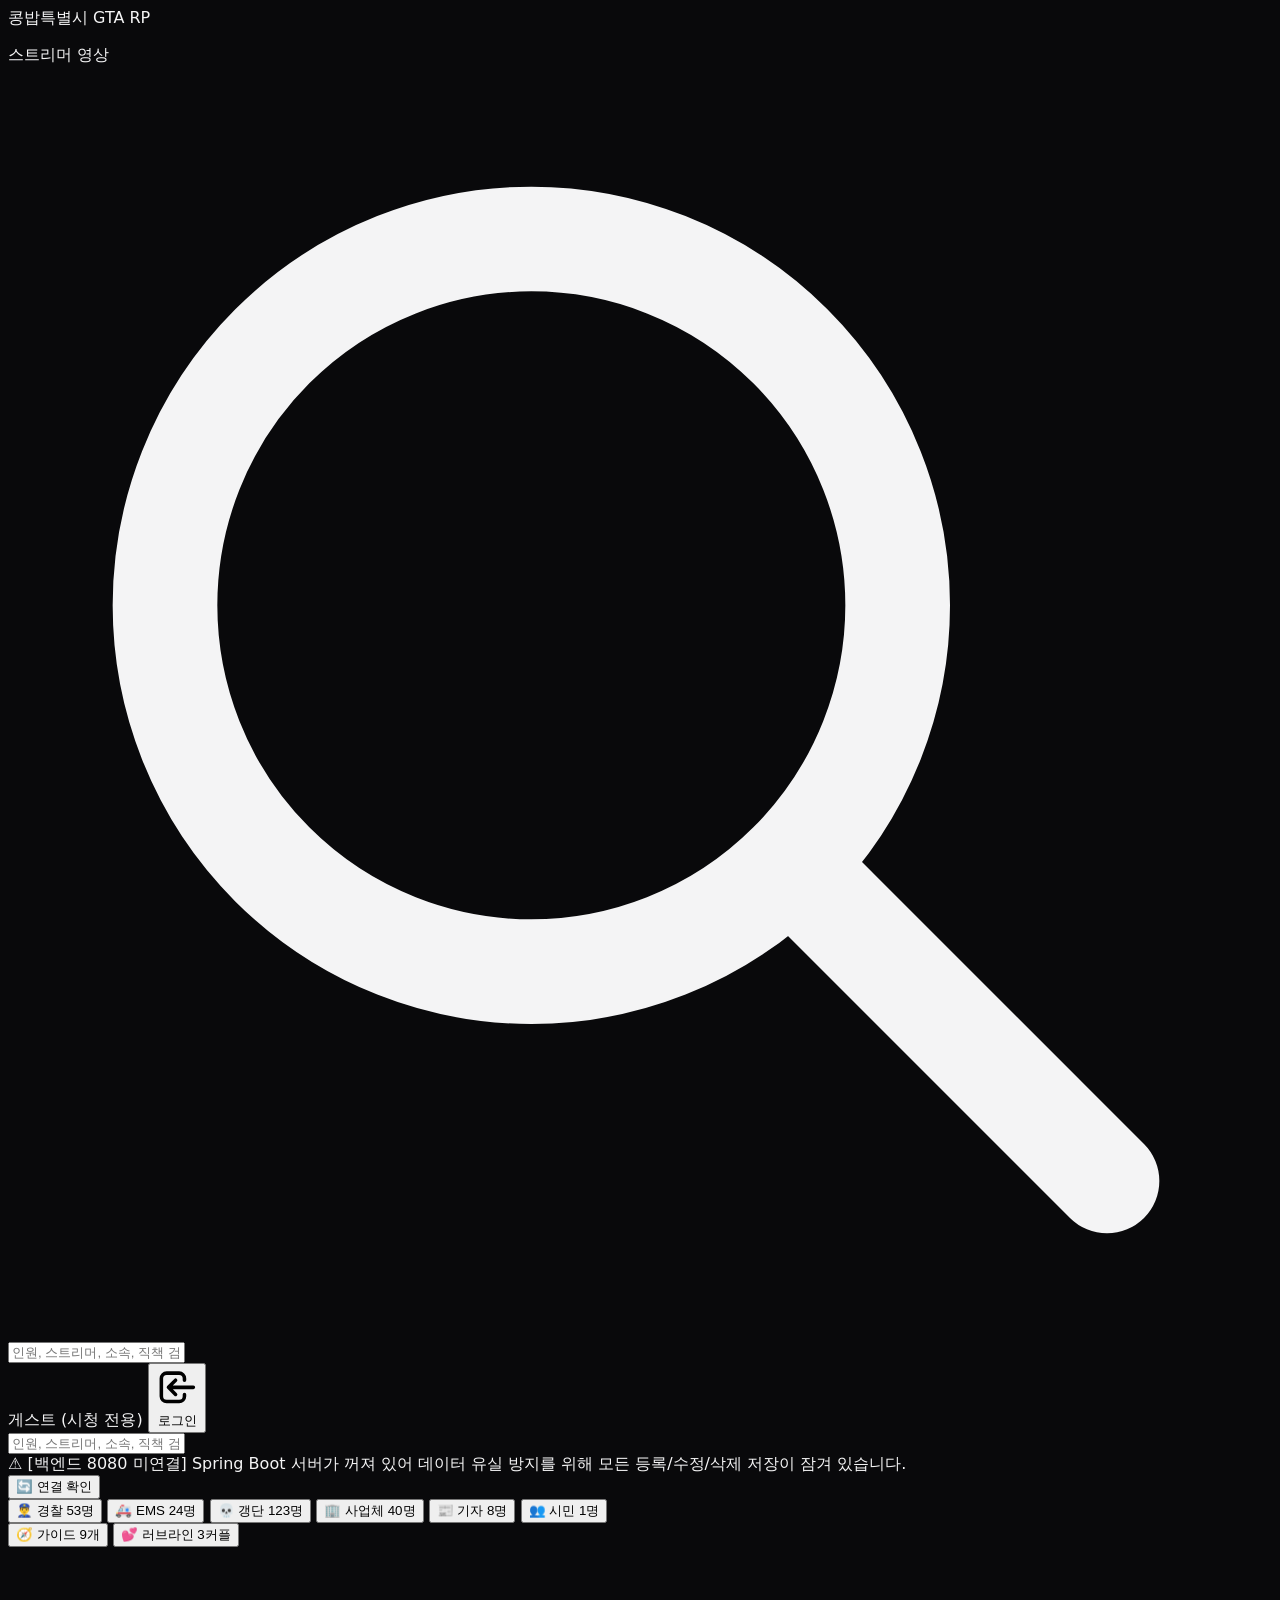
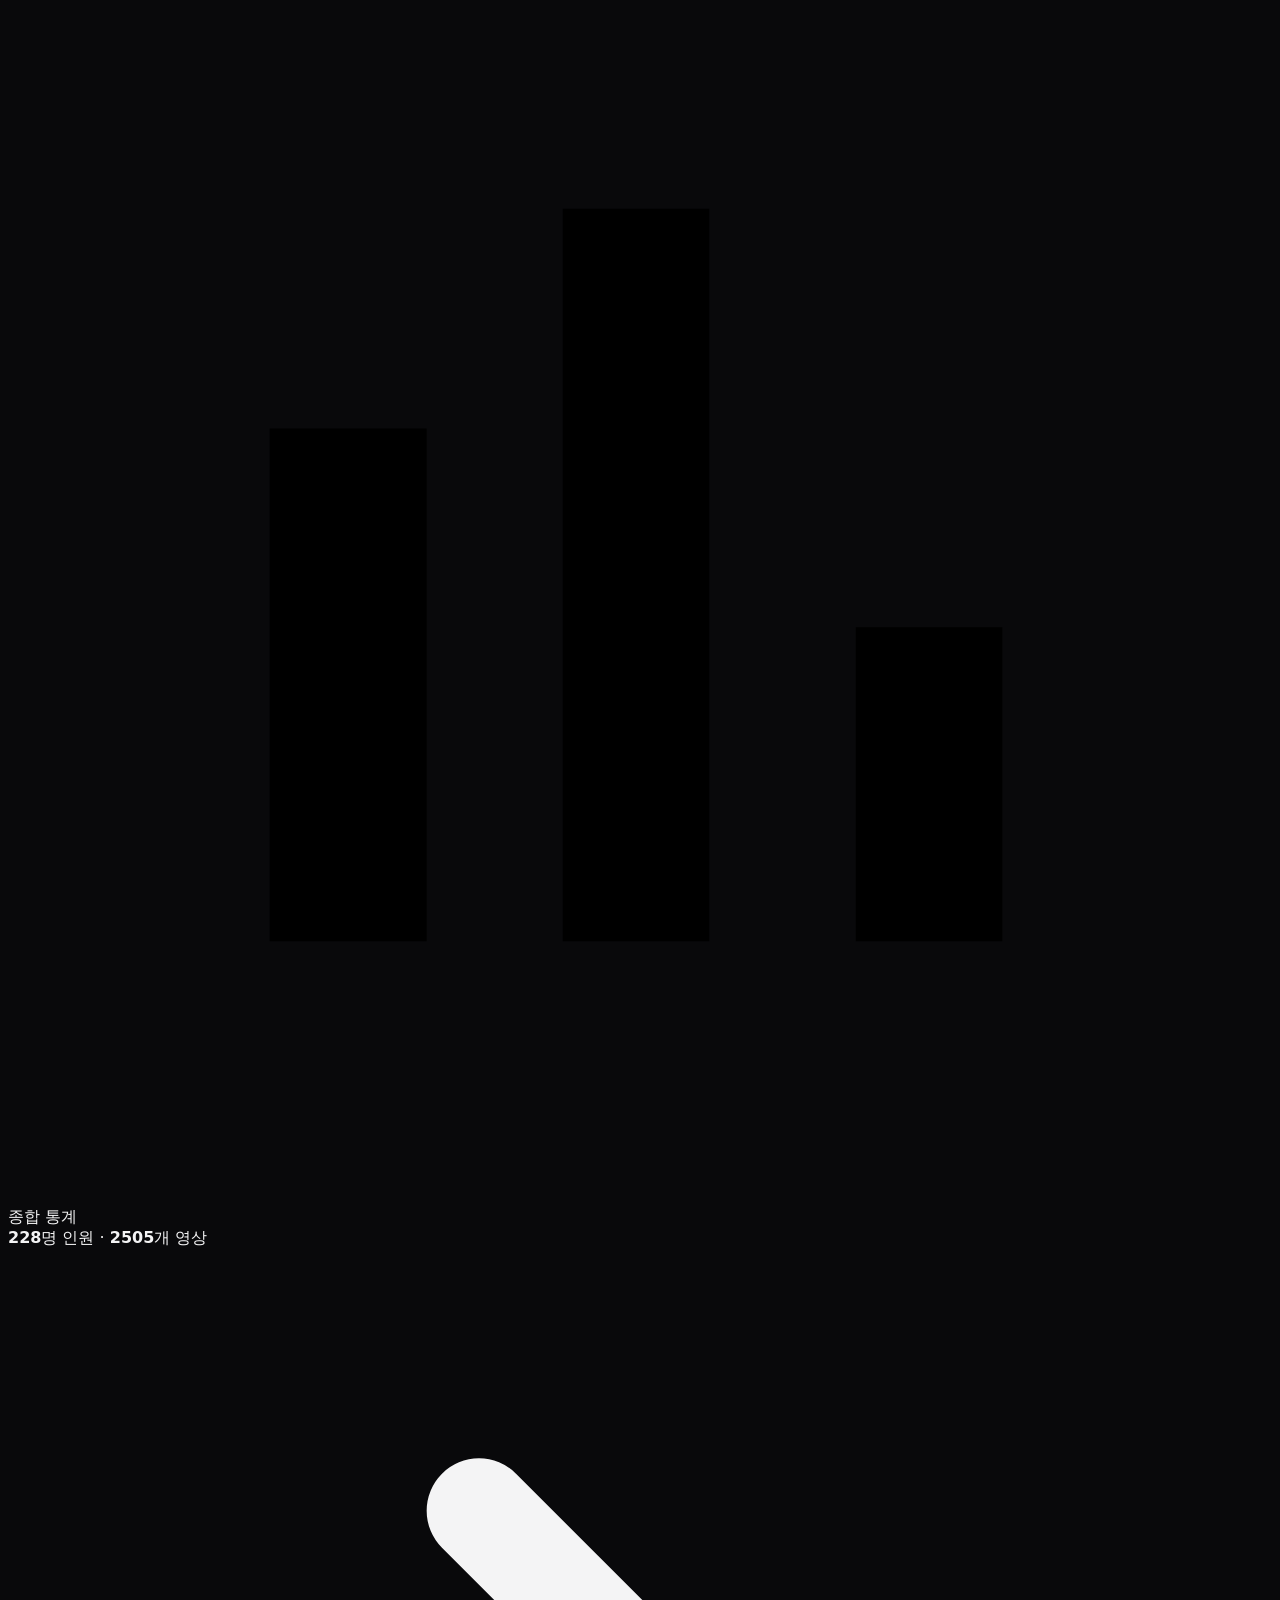
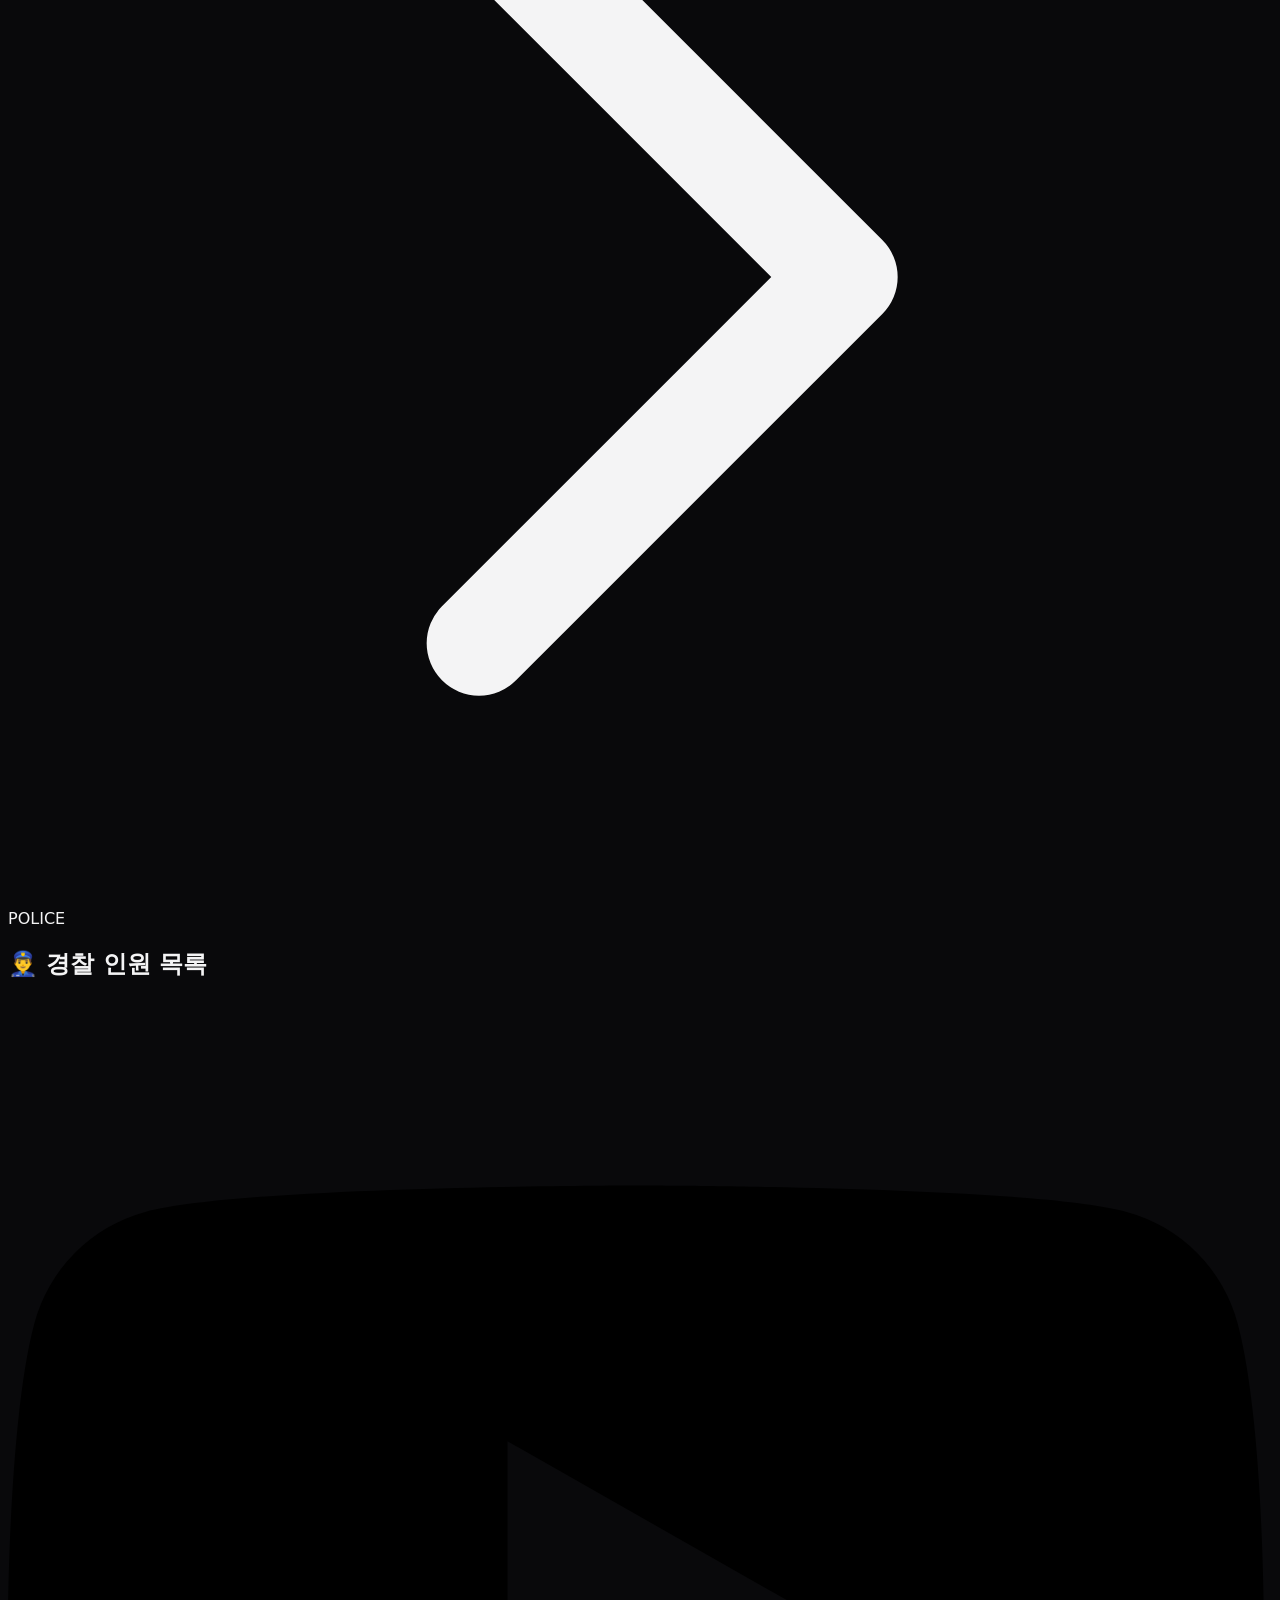
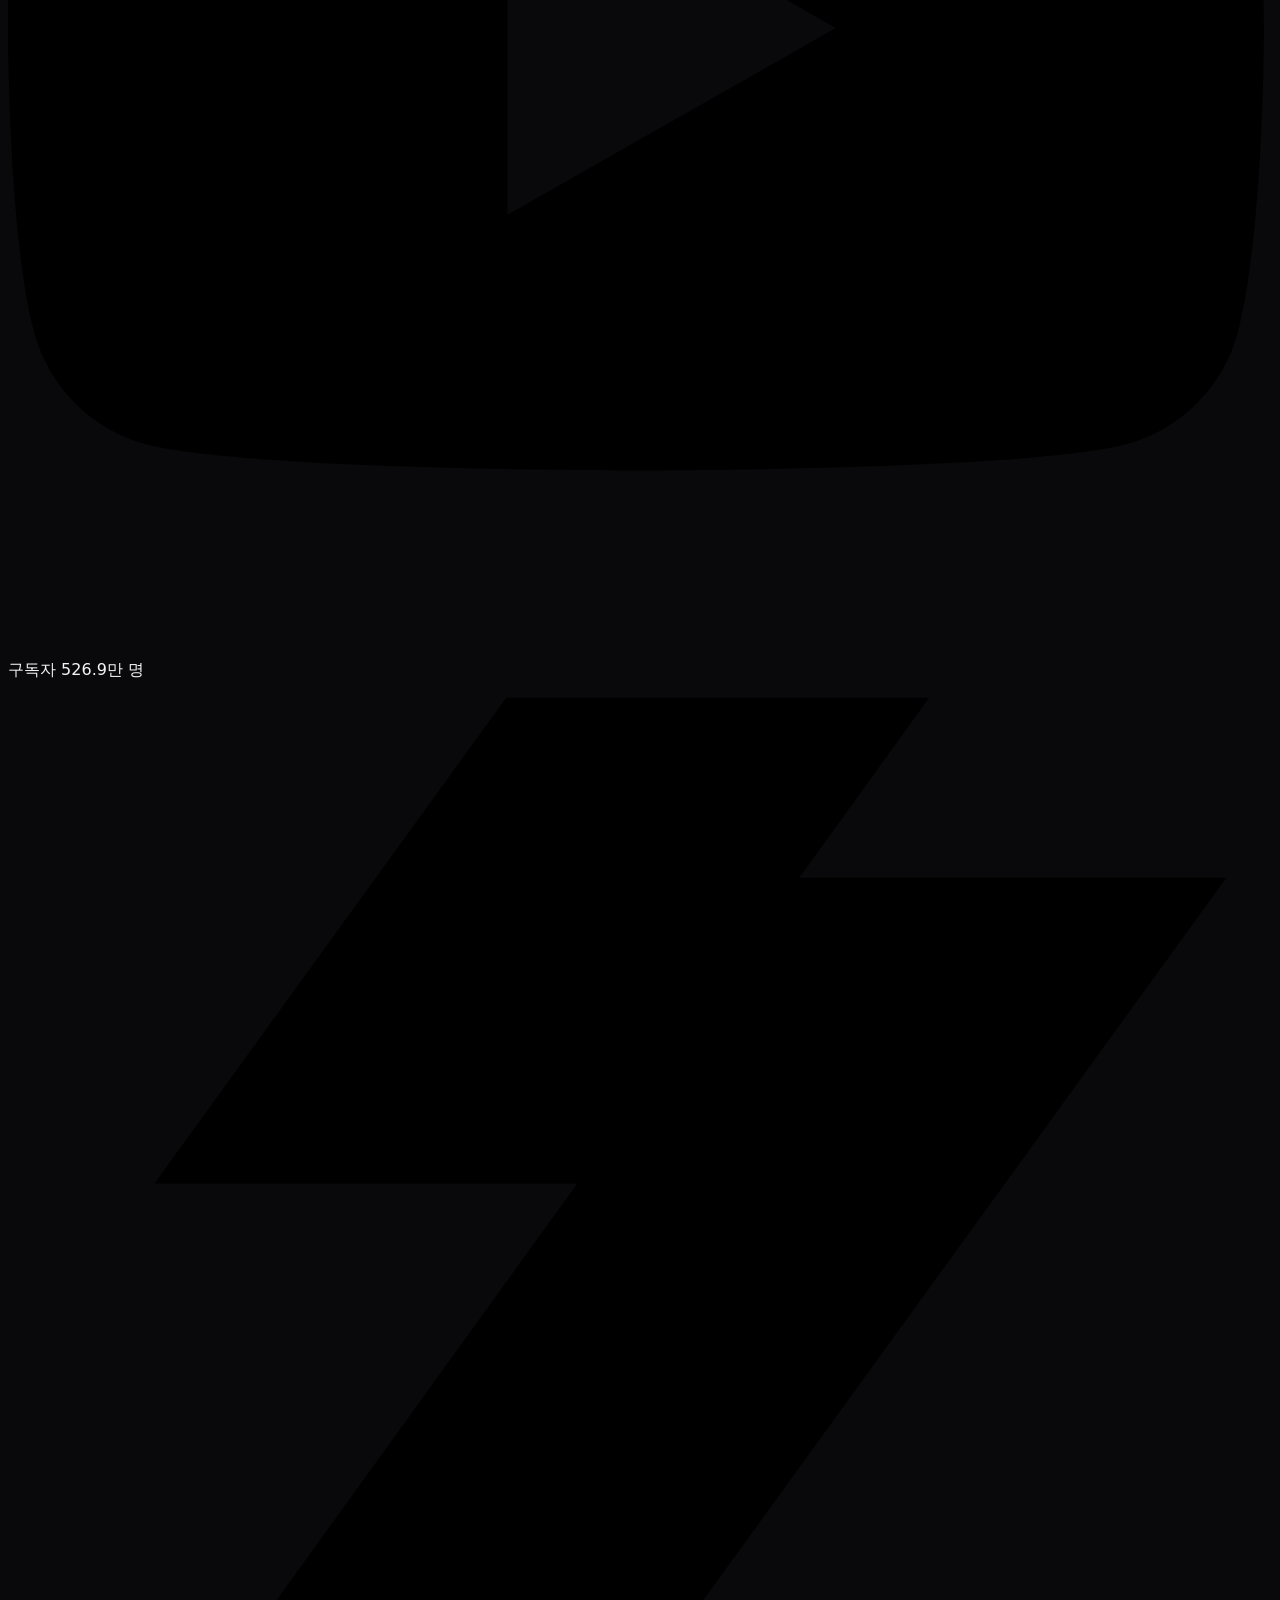
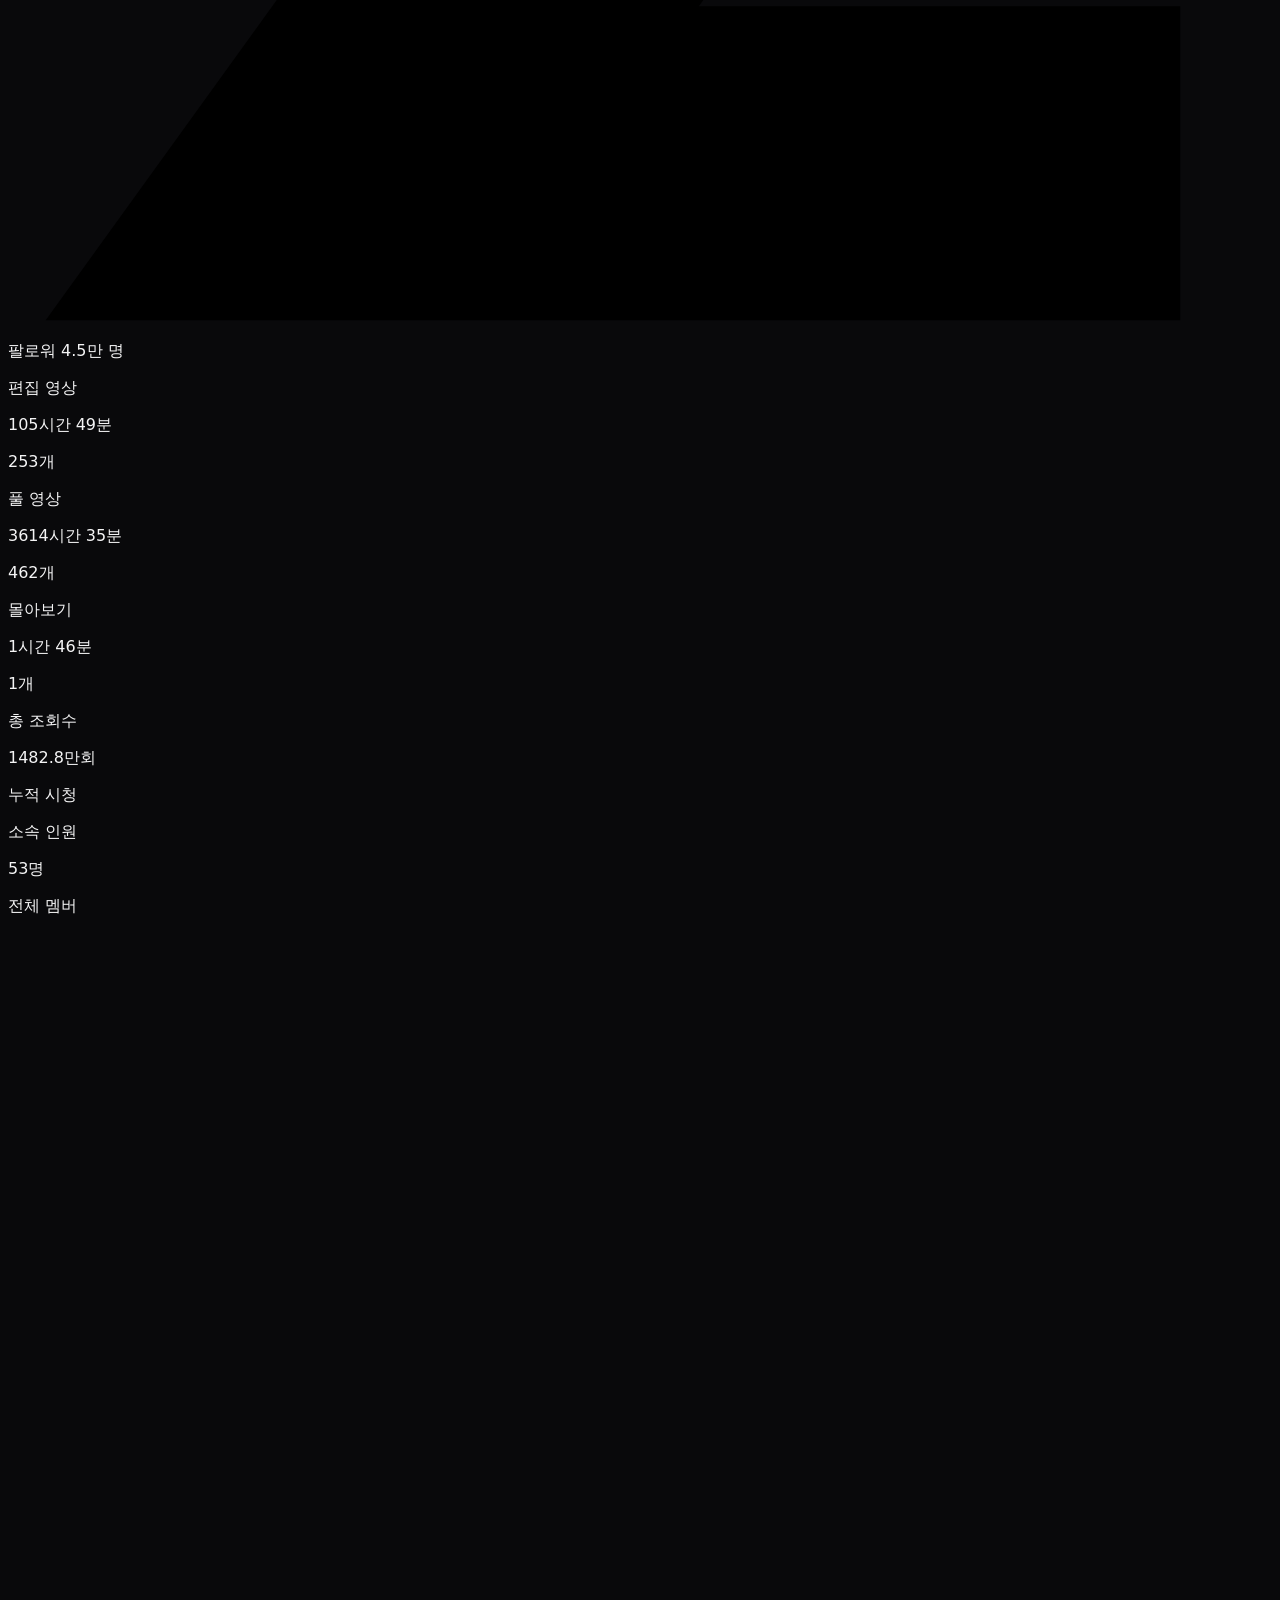
==== commit e231ff6d: "commit" ====
--- a/docs/index.html
+++ b/docs/index.html
@@ -1008,22 +1008,22 @@
     </div>
   </div>
 
-  <script src="./js/state.js?v=20260925_subsync_v7"></script>
-  <script src="./js/api.js?v=20260925_subsync_v7"></script>
-  <script src="./js/subscriber-sync.js?v=20260925_subsync_v7"></script>
-  <script src="./js/viewcount-sync.js?v=20260925_subsync_v7"></script>
-  <script src="./js/drag-drop.js?v=20260925_subsync_v7"></script>
-  <script src="./js/backup.js?v=20260925_subsync_v7"></script>
-  <script src="./js/admin-video.js?v=20260925_subsync_v7"></script>
-  <script src="./js/admin-member.js?v=20260925_subsync_v7"></script>
-  <script src="./js/admin-playlist.js?v=20260925_subsync_v7"></script>
-  <script src="./js/admin-analytics.js?v=20260925_subsync_v7"></script>
-  <script src="./js/admin.js?v=20260925_subsync_v7"></script>
-  <script src="./js/render.js?v=20260925_subsync_v7"></script>
-  <script src="./js/navigation.js?v=20260925_subsync_v7"></script>
-  <script src="./js/leaderboard.js?v=20260925_subsync_v7"></script>
-  <script src="./js/loveline.js?v=20260925_subsync_v7"></script>
-  <script src="./js/app.js?v=20260925_subsync_v7"></script>
+  <script src="./js/state.js?v=20260925_subsync_ui_v10"></script>
+  <script src="./js/api.js?v=20260925_subsync_ui_v10"></script>
+  <script src="./js/subscriber-sync.js?v=20260925_subsync_ui_v10"></script>
+  <script src="./js/viewcount-sync.js?v=20260925_subsync_ui_v10"></script>
+  <script src="./js/drag-drop.js?v=20260925_subsync_ui_v10"></script>
+  <script src="./js/backup.js?v=20260925_subsync_ui_v10"></script>
+  <script src="./js/admin-video.js?v=20260925_subsync_ui_v10"></script>
+  <script src="./js/admin-member.js?v=20260925_subsync_ui_v10"></script>
+  <script src="./js/admin-playlist.js?v=20260925_subsync_ui_v10"></script>
+  <script src="./js/admin-analytics.js?v=20260925_subsync_ui_v10"></script>
+  <script src="./js/admin.js?v=20260925_subsync_ui_v10"></script>
+  <script src="./js/render.js?v=20260925_subsync_ui_v10"></script>
+  <script src="./js/navigation.js?v=20260925_subsync_ui_v10"></script>
+  <script src="./js/leaderboard.js?v=20260925_subsync_ui_v10"></script>
+  <script src="./js/loveline.js?v=20260925_subsync_ui_v10"></script>
+  <script src="./js/app.js?v=20260925_subsync_ui_v10"></script>
   <script>
     // 데이터 및 저작권 보호 안내
     console.log(
